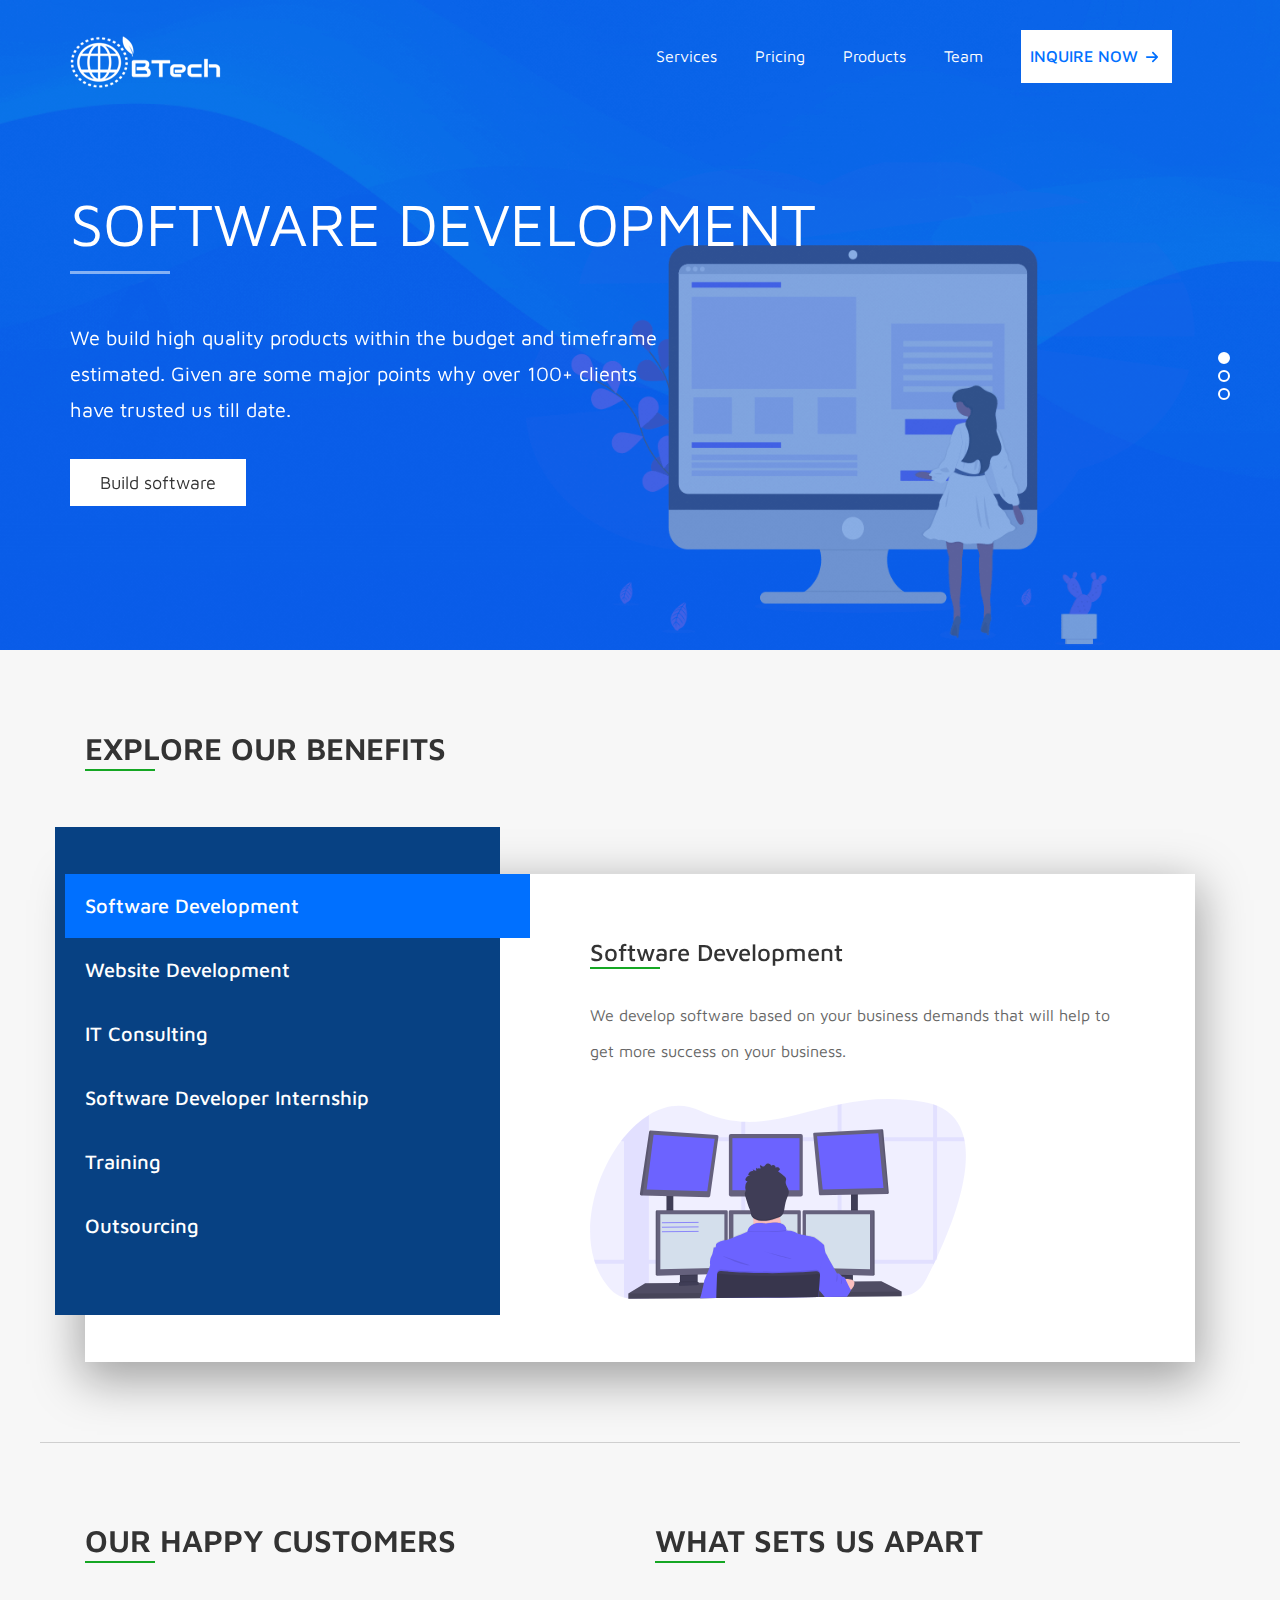
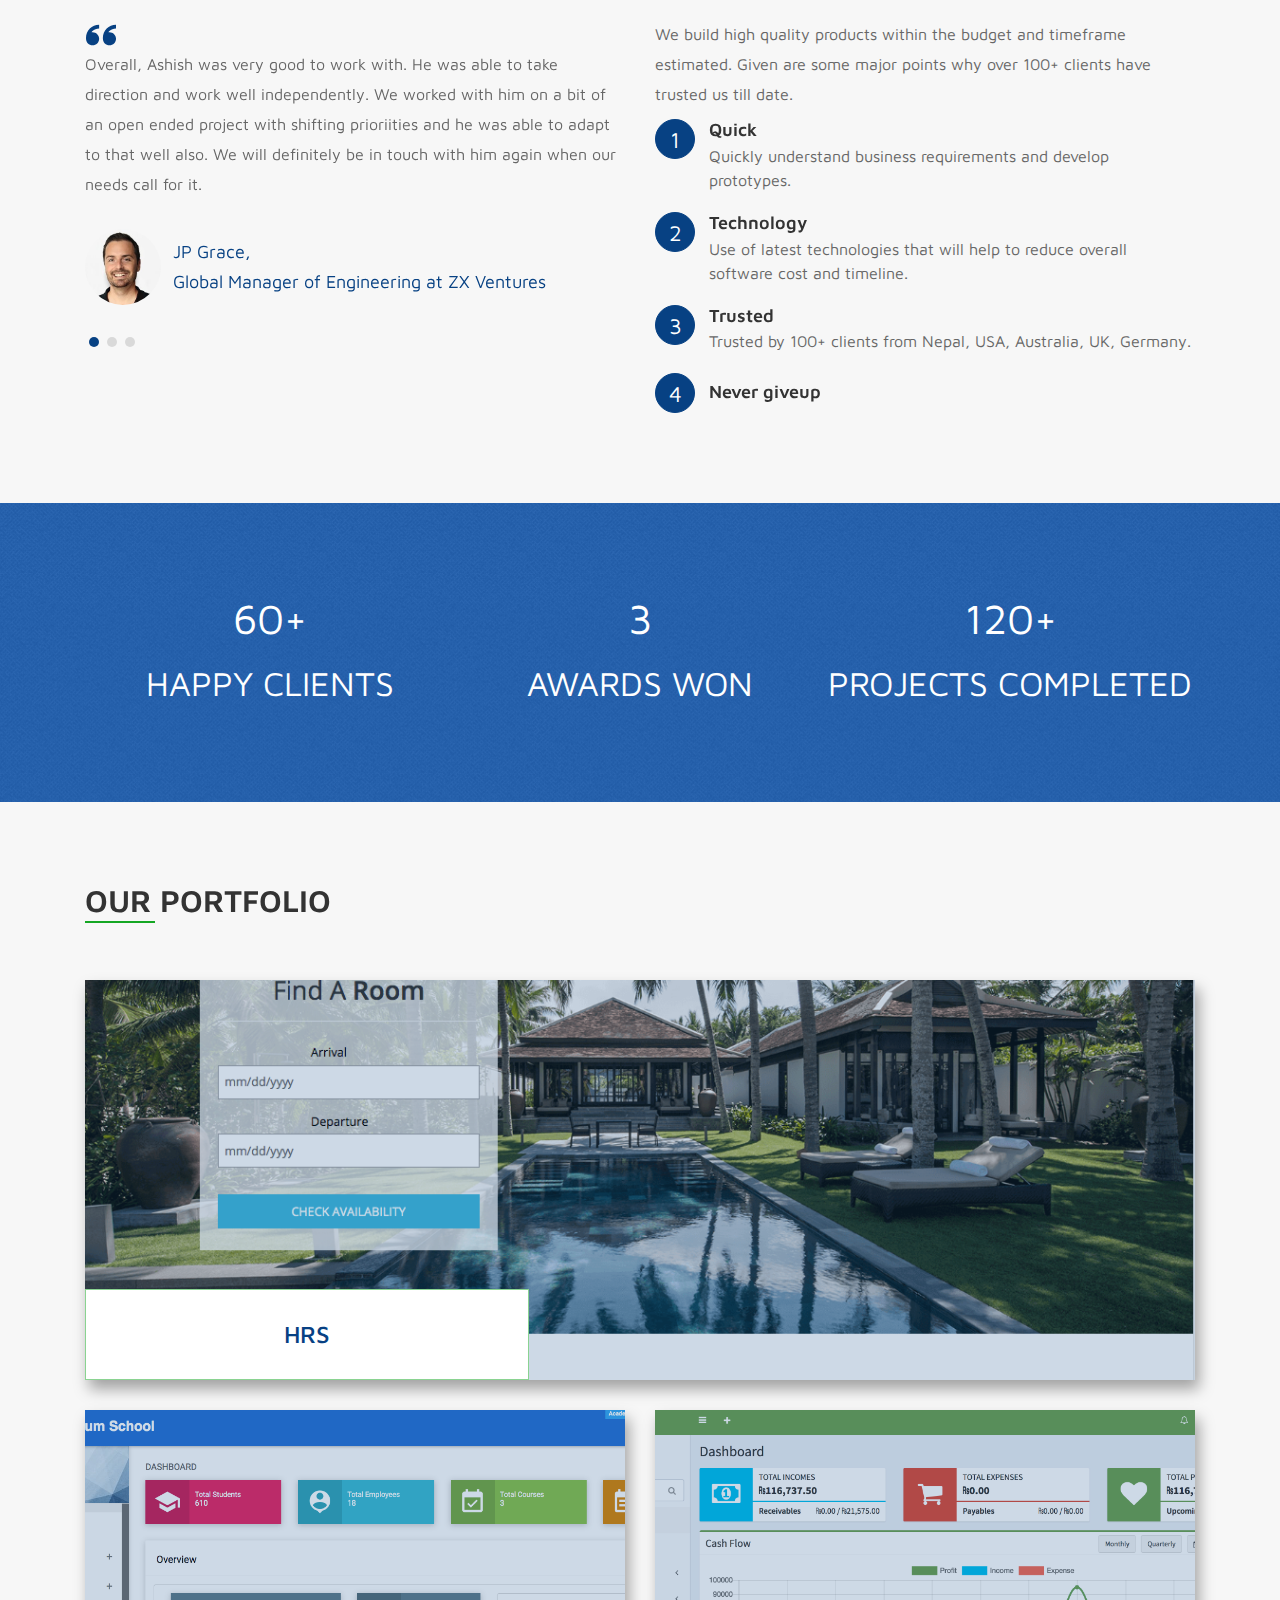
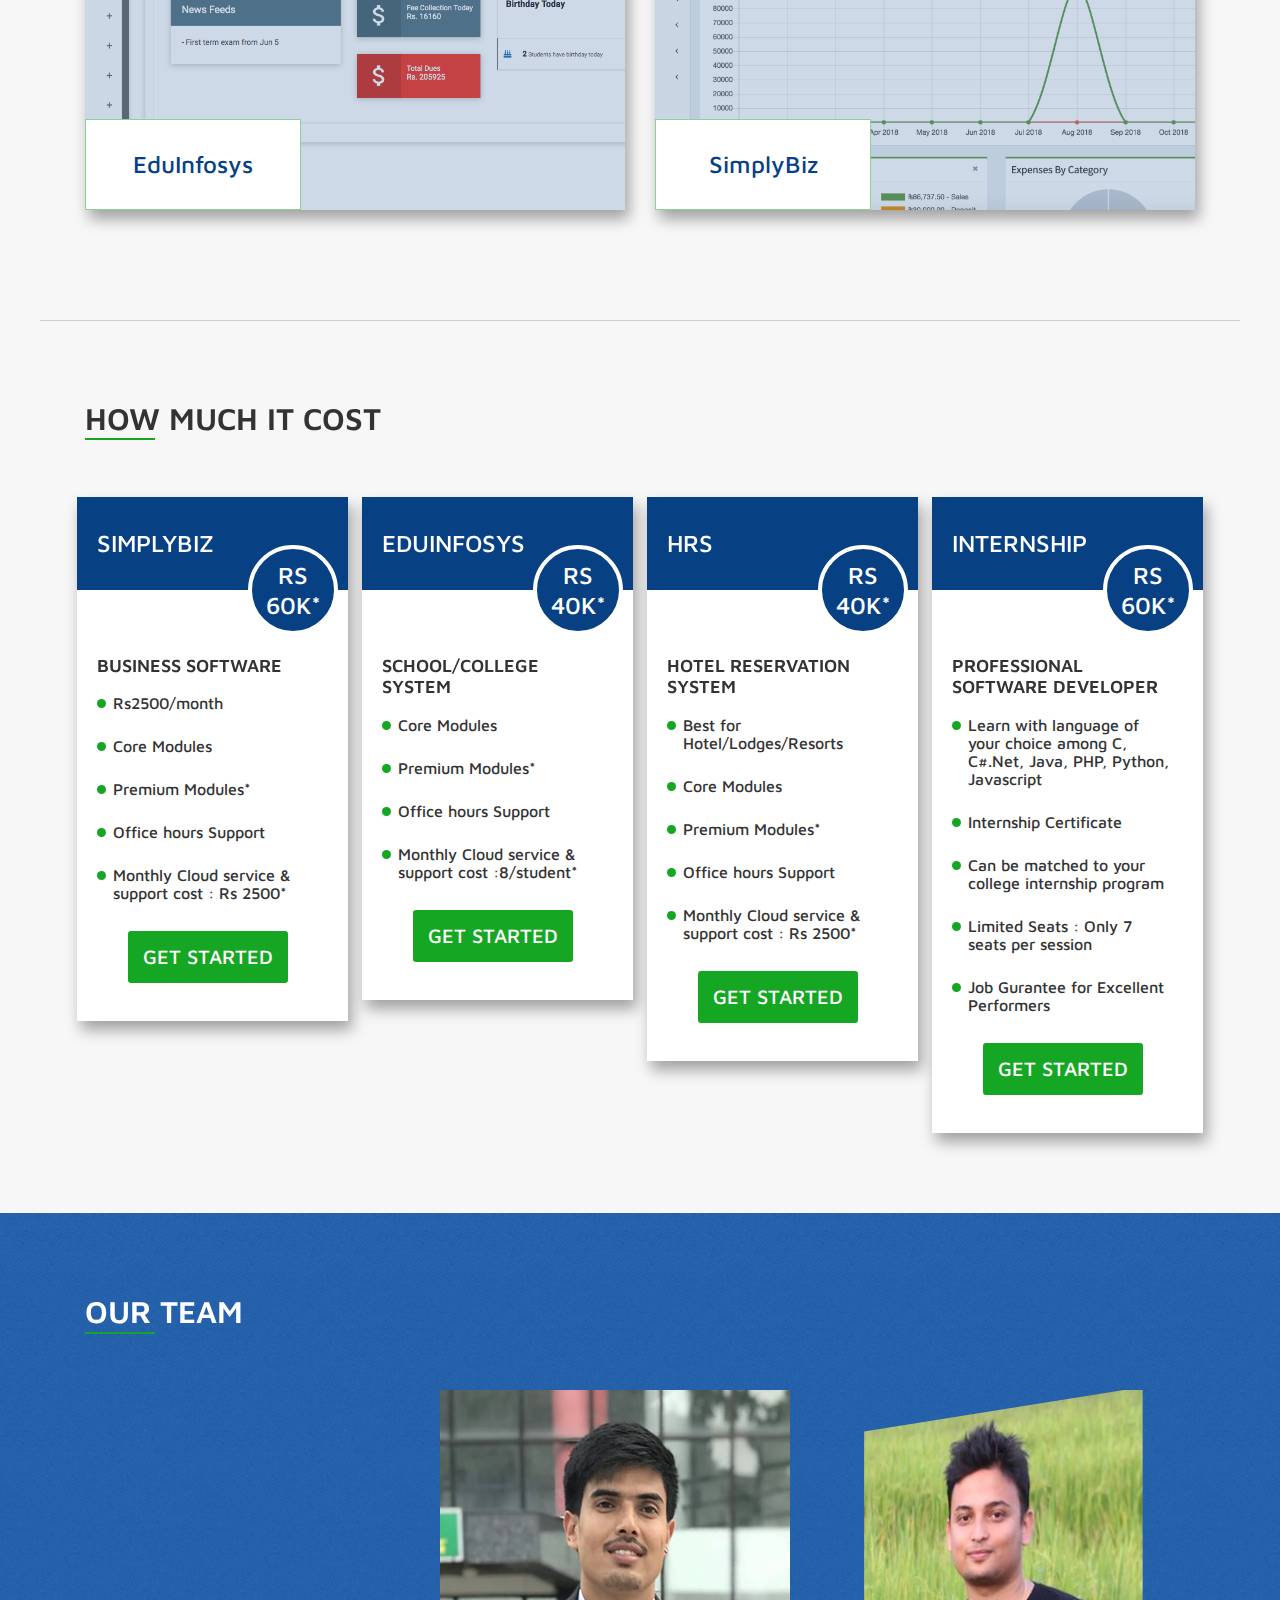
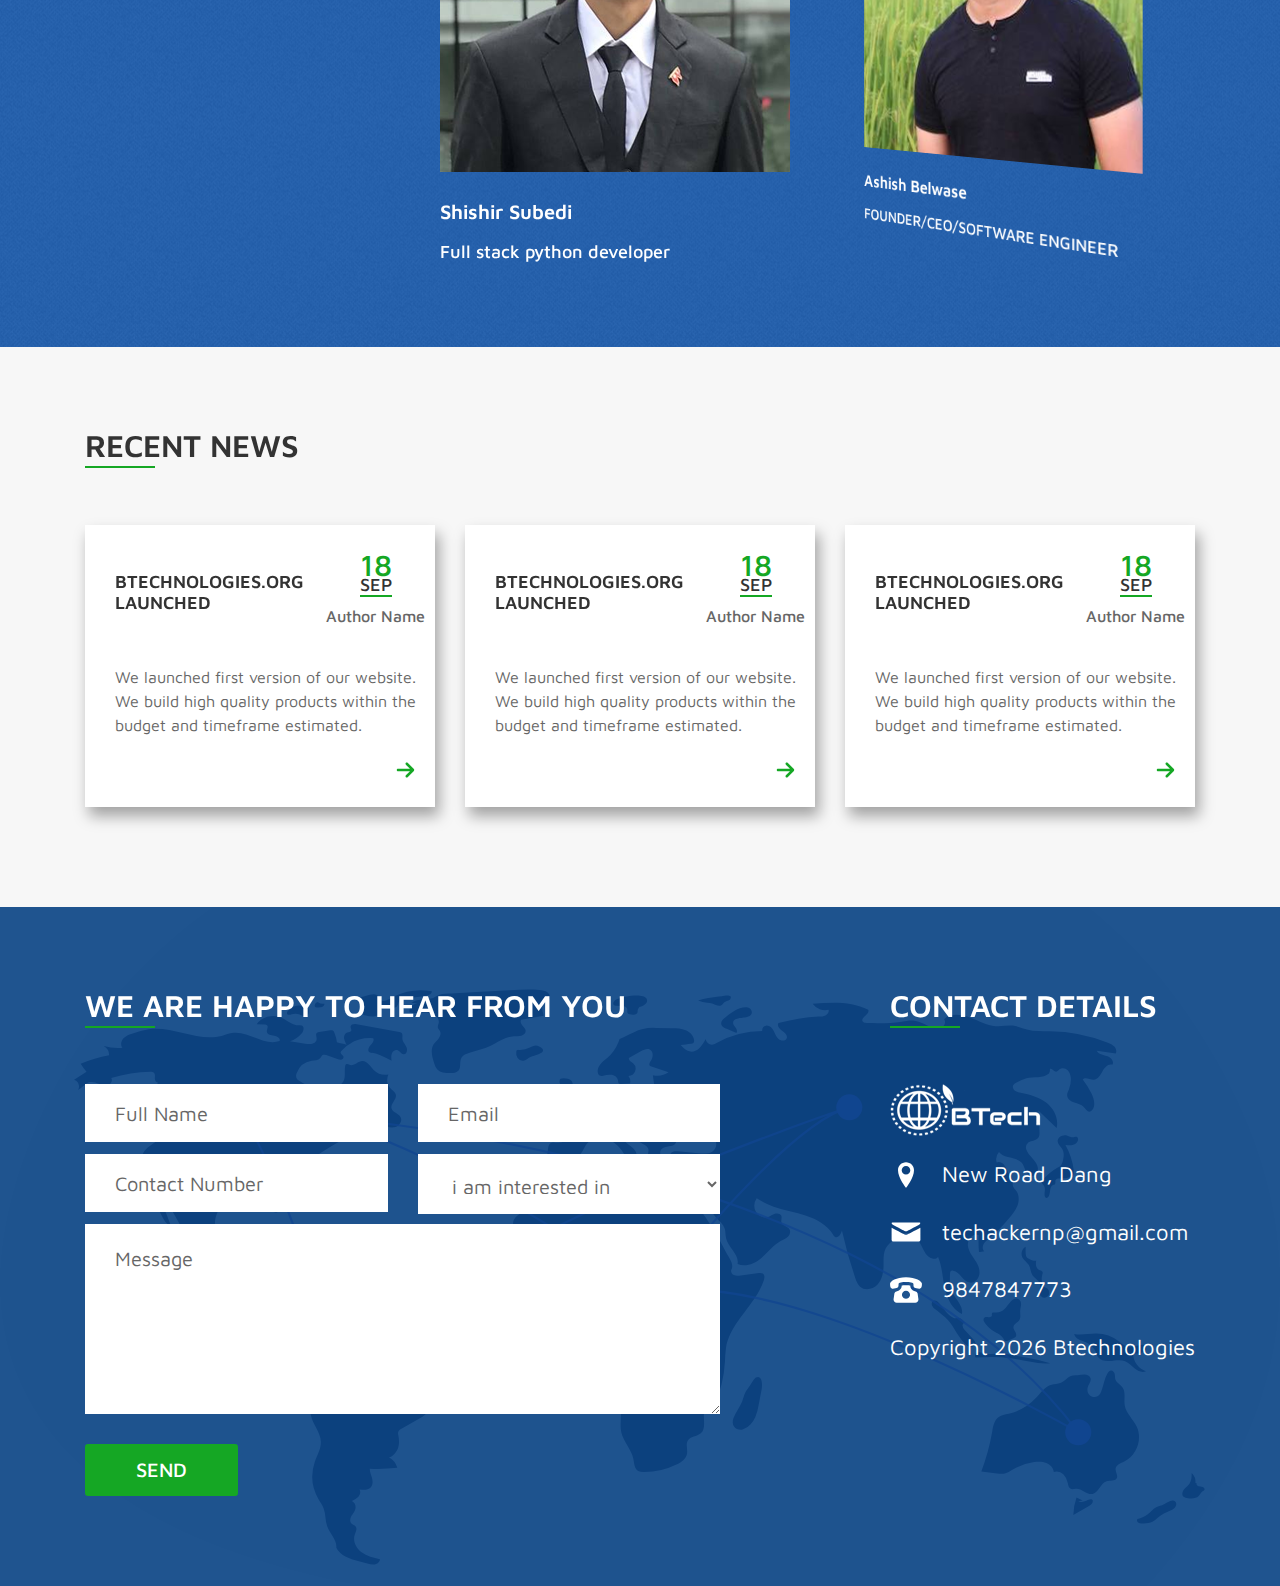
==== index.html @ f9cafd1f "deploy" ====
<!DOCTYPE html>
<html lang="en">

<head>
    <meta charset="UTF-8">
    <meta name="viewport" content="width=device-width, initial-scale=1.0">
    <meta name="description"
        content="Belwase Technologies, where we provide excellent software development and consulting service around the globe." />

    <title>Btechnologies</title>

    <link rel="apple-touch-icon" sizes="180x180" href="./img/favicon/apple-touch-icon.png">
    <link rel="icon" type="image/png" sizes="32x32" href="./img/favicon/favicon-32x32.png">
    <link rel="icon" type="image/png" sizes="16x16" href="./img/favicon/favicon-16x16.png">
    <link rel="manifest" href="./img/favicon/site.webmanifest">

    <link rel="stylesheet" href="css/lib/baguetteBox.min.css">
    <link rel="stylesheet" href="css/lib/swiper.min.css">
    <link rel="stylesheet" href="css/lib/bootstrap.min.css">
    <link rel="stylesheet" href="css/style.css">

</head>

<body>

    <header class="header">
        <nav class="container navigation">
            <img src="./img/logo.png" alt="Btechnologies Logo" class="navigation__logo">
            <ul class="">
                <li class="navigation__item">
                    <a href="#services__section" class="navigation__link">Services</a>
                </li>
                <li class="navigation__item">
                    <a href="#pricing__section" class="navigation__link">Pricing</a>
                </li>
                <li class="navigation__item">
                    <a href="#products__section" class="navigation__link">Products</a>
                </li>
                <li class="navigation__item">
                    <a href="#team__section" class="navigation__link">Team</a>
                </li>
                <li class="navigation__item">
                    <a href="#contact__section" class="btn__main">INQUIRE NOW
                        <span>
                            <svg class="btn__main--arrow">
                                <use xlink:href="img/sprite.svg#icon-arrow-right2"></use>
                            </svg>
                        </span>
                    </a>
                </li>
                <li class="show-on-mobile navigation__item" id="menu__trigger">
                    <a href="">
                        <svg>
                            <use xlink:href="img/sprite.svg#icon-grid"></use>
                        </svg>
                    </a>
                </li>
            </ul>
        </nav>
        <nav class="show-on-mobile" id="mobile__menu">
            <span id="mobile__menu--close">
                <svg>
                    <use xlink:href="img/sprite.svg#icon-cross"></use>
                </svg>
            </span>
            <ul class="">

                <li class="mobile__navigation__item">
                    <a href="#services__section" class="mobile__navigation__link">Services</a>
                </li>
                <li class="mobile__navigation__item">
                    <a href="#pricing__section" class="mobile__navigation__link">Pricing</a>
                </li>
                <li class="mobile__navigation__item">
                    <a href="#products__section" class="mobile__navigation__link">Products</a>
                </li>
                <li class="mobile__navigation__item">
                    <a href="#team__section" class="mobile__navigation__link">Team</a>
                </li>
                <li class="mobile__navigation__item">
                    <a href="#contact__section" class="btn__main btn__main-mobile">INQUIRE NOW
                        <span>
                            <svg class="btn__main--arrow">
                                <use xlink:href="img/sprite.svg#icon-arrow-right2"></use>
                            </svg>
                        </span>
                    </a>
                </li>
            </ul>
        </nav>

        <div class="swiper-container">
            <div class="swiper-wrapper container">
                <div class="swiper-slide">
                    <div class="slider-content">
                        <h1 class="heading heading__main">SOFTWARE DEVELOPMENT</h1>
                        <p class="paragraph-main text-white">
                            We build high quality products within the budget and timeframe estimated. Given are
                            some
                            major
                            points why over 100+ clients have trusted us till date.
                        </p>
                        <div>
                            <a href="" class="btn__primary">Build software</a>
                        </div>
                    </div>
                </div>
                <div class="swiper-slide">
                    <div class="slider-content">
                        <h1 class="heading heading__main">Website Development</h1>
                        <p class="paragraph-main text-white">
                            We design & develop website either for yourself or organizations or promoting any business
                            brands.
                        </p>
                        <div>
                            <a href="" class="btn__primary">Build website</a>
                        </div>
                    </div>
                </div>
                <div class="swiper-slide">
                    <div class="slider-content">
                        <h1 class="heading heading__main">Training</h1>
                        <p class="paragraph-main text-white">
                            We provide package based training program on different domains like game development,
                            website development, software development.
                        </p>
                        <div>
                            <a href="" class="btn__primary">Learn more</a>
                        </div>
                    </div>
                </div>
            </div>
            <div class="swiper-pagination"></div>
        </div>
    </header>

    <section class="benefits benefits__section gutterY gutterY__bottom" id="services__section">
        <div class="container">
            <h2 class="heading benefits__heading heading__title line-after relative">Explore our benefits</h2>
            <div class="benefits__box">
                <div class="benefits__link">
                    <ul class="">
                        <li>
                            <a href="" class="active" data-show="software-development"> <span> Software Development
                                </span> </a>
                        </li>
                        <li>
                            <a href="" data-show="website-development"> <span> Website Development </span> </a>
                        </li>
                        <li>
                            <a href="" data-show="it-consulting"> <span> IT Consulting </span> </a>
                        </li>
                        <li>
                            <a href="" data-show="software-developer-internship"> <span> Software Developer Internship
                                </span> </a>
                        </li>
                        <li>
                            <a href="" data-show="training"> <span> Training </span> </a>
                        </li>
                        <li>
                            <a href="" data-show="outsourcing"> <span> Outsourcing </span> </a>
                        </li>
                    </ul>
                </div>
                <div class="benefits__content">
                    <div id="software-development" class="active benefits__content-box">
                        <h2 class="heading heading__medium line-after relative">Software Development</h2>
                        <p class="paragraph">
                            We develop software based on your business demands that will help to get more success on
                            your business.
                        </p>
                        <div class="benefits__content-image" style="background-image: url('./img/1.svg');"></div>
                    </div>
                    <div id="website-development" class="benefits__content-box">
                        <h2 class="heading heading__medium line-after relative">Website Development</h2>
                        <p class="paragraph">
                            We design & develop website either for yourself or organizations or promoting any business
                            brands.
                        </p>
                        <div class="benefits__content-image" style="background-image: url('./img/2.svg');"></div>
                    </div>
                    <div id="it-consulting" class="benefits__content-box">
                        <h2 class="heading heading__medium line-after relative">IT Consulting</h2>
                        <p class="paragraph">
                            We offer consulting on wide range of IT fields including cyber security, smart city,
                            networking, programming etc.
                        </p>
                        <div class="benefits__content-image" style="background-image: url('./img/3.svg');"></div>
                    </div>
                    <div id="software-developer-internship" class="benefits__content-box">
                        <h2 class="heading heading__medium line-after relative">Software Developer Internship</h2>
                        <p class="paragraph">
                            We provide professional software developer internship program to IT students making them
                            ready for IT jobs..
                        </p>
                        <div class="benefits__content-image" style="background-image: url('./img/4.svg');"></div>
                    </div>
                    <div id="training" class="benefits__content-box">
                        <h2 class="heading heading__medium line-after relative">Training</h2>
                        <p class="paragraph">
                            We provide package based training program on different domains like game development,
                            website development, software development.
                        </p>
                        <div class="benefits__content-image" style="background-image: url('./img/5.svg');"></div>
                    </div>
                    <div id="outsourcing" class="benefits__content-box">
                        <h2 class="heading heading__medium line-after relative">Outsourcing</h2>
                        <p class="paragraph">
                            We can outsource your next IT based projects..
                        </p>
                        <div class="benefits__content-image" style="background-image: url('./img/6.svg');"></div>
                    </div>
                </div>
            </div>

            <div class="benefits__slider-container">
                <div class="swiper-wrapper">
                    <div class="swiper-slide">
                        <div class="slider-content">
                            <h2 class="heading heading__medium line-after relative">Software Development</h2>
                            <p class="paragraph">
                                We develop software based on your business demands that will help to get more
                                success on
                                your business.
                            </p>
                            <div class="benefits__content-image" style="background-image: url('./img/1.svg');">
                            </div>
                        </div>
                    </div>
                    <div class="swiper-slide">
                        <div class="slider-content">
                            <h2 class="heading heading__medium line-after relative">Website Development</h2>
                            <p class="paragraph">
                                We design & develop website either for yourself or organizations or promoting any
                                business
                                brands.
                            </p>
                            <div class="benefits__content-image" style="background-image: url('./img/2.svg');">
                            </div>
                        </div>
                    </div>
                    <div class="swiper-slide">
                        <div class="slider-content">
                            <h2 class="heading heading__medium line-after relative">IT Consulting</h2>
                            <p class="paragraph">
                                We offer consulting on wide range of IT fields including cyber security, smart city,
                                networking, programming etc.
                            </p>
                            <div class="benefits__content-image" style="background-image: url('./img/3.svg');">
                            </div>
                        </div>
                    </div>
                    <div class="swiper-slide">
                        <div class="slider-content">
                            <h2 class="heading heading__medium line-after relative">Software Developer Internship
                            </h2>
                            <p class="paragraph">
                                We provide professional software developer internship program to IT students making
                                them
                                ready for IT jobs..
                            </p>
                            <div class="benefits__content-image" style="background-image: url('./img/4.svg');">
                            </div>
                        </div>
                    </div>
                    <div class="swiper-slide">
                        <div class="slider-content">
                            <h2 class="heading heading__medium line-after relative">Training</h2>
                            <p class="paragraph">
                                We provide package based training program on different domains like game
                                development,
                                website development, software development.
                            </p>
                            <div class="benefits__content-image" style="background-image: url('./img/5.svg');">
                            </div>
                        </div>
                    </div>
                    <div class="swiper-slide">
                        <div class="slider-content">
                            <h2 class="heading heading__medium line-after relative">Outsourcing</h2>
                            <p class="paragraph">
                                We can outsource your next IT based projects..
                            </p>
                            <div class="benefits__content-image" style="background-image: url('./img/6.svg');">
                            </div>
                        </div>
                    </div>


                </div>
                <div class="benefits-pagination"></div>
            </div>
        </div>
    </section>

    <div class="divider__line"></div>

    <section class="gutterY gutterY__bottom testimonial__why-us">
        <div class="container">
            <div class="row">
                <div class="col-md-6 testimonial testimonial__section">
                    <h2 class="heading heading__title line-after relative">Our happy customers</h2>
                    <div class="testimonial__container">
                        <div class="swiper-wrapper">
                            <div class="swiper-slide">
                                <div class="slider-content">
                                    <span class="quotation">
                                        <svg>
                                            <use xlink:href="img/sprite.svg#icon-quotes-left"></use>
                                        </svg>
                                    </span>
                                    <p class="paragraph">
                                        Overall, Ashish was very good to work with. He was able to take direction and
                                        work well independently. We worked with him on a bit of an open ended project
                                        with shifting prioriities and he was able to adapt to that well also. We will
                                        definitely be in touch with him again when our needs call for it.
                                    </p>
                                    <div class="author__details">
                                        <figure>
                                            <img src="./img/perso1.jpg" alt="">
                                            <figcaption> <span>JP Grace,</span>
                                                Global Manager of Engineering at ZX Ventures</figcaption>
                                        </figure>
                                    </div>
                                </div>
                            </div>
                            <div class="swiper-slide">
                                <div class="slider-content">
                                    <span class="quotation">
                                        <svg>
                                            <use xlink:href="img/sprite.svg#icon-quotes-left"></use>
                                        </svg>
                                    </span>
                                    <p class="paragraph">
                                        Ashish is very knowledgeable, reliable, and a joy to work with. I have hired
                                        over 50 freelancers in the last 10 years and Ashish is one of the best I have
                                        worked with. Highly recommend.
                                    </p>
                                    <div class="author__details">
                                        <figure>
                                            <img src="./img/perso3.jpg" alt="">
                                            <figcaption> <span>Farzad Mobin</span>
                                                Owner and Principal at Renaissance Arts Collective</figcaption>
                                        </figure>
                                    </div>
                                </div>
                            </div>
                            <div class="swiper-slide">
                                <div class="slider-content">
                                    <span class="quotation">
                                        <svg>
                                            <use xlink:href="img/sprite.svg#icon-quotes-left"></use>
                                        </svg>
                                    </span>
                                    <p class="paragraph">
                                        Overall, Ashish was very good to work with. He was able to take direction and
                                        work well independently. We worked with him on a bit of an open ended project
                                        with shifting prioriities and he was able to adapt to that well also. We will
                                        definitely be in touch with him again when our needs call for it.
                                    </p>
                                    <div class="author__details">
                                        <figure>
                                            <img src="./img/perso1.jpg" alt="">
                                            <figcaption> <span>JP Grace,</span>
                                                Global Manager of Engineering at ZX Ventures</figcaption>
                                        </figure>
                                    </div>
                                </div>
                            </div>

                        </div>
                        <div class="testimonial__pagination"></div>
                    </div>
                </div>

                <div class="col-md-6 choose choose__section">
                    <h2 class="heading heading__title line-after relative">What sets us apart</h2>
                    <div class="choose__wrapper">
                        <p class="paragraph">
                            We build high quality products within the budget and timeframe estimated.
                            Given are some major points why over 100+ clients have trusted us till date.
                        </p>
                        <ul>
                            <li>
                                <span class="numbering">1</span>
                                <div class="content__box">
                                    <h4 class="heading heading__small">Quick</h4>
                                    <p class="paragraph">
                                        Quickly understand business requirements and develop prototypes.
                                    </p>
                                </div>
                            </li>
                            <li>
                                <span class="numbering">2</span>
                                <div class="content__box">
                                    <h4 class="heading heading__small">Technology</h4>
                                    <p class="paragraph">
                                        Use of latest technologies that will help to reduce overall software cost and
                                        timeline.
                                    </p>
                                </div>
                            </li>
                            <li>
                                <span class="numbering">3</span>
                                <div class="content__box">
                                    <h4 class="heading heading__small">Trusted</h4>
                                    <p class="paragraph">
                                        Trusted by 100+ clients from Nepal, USA, Australia, UK, Germany.
                                    </p>
                                </div>
                            </li>
                            <li>
                                <span class="numbering">4</span>
                                <div class="content__box center__self">
                                    <h4 class="heading heading__small">Never giveup</h4>
                                </div>
                            </li>
                        </ul>
                    </div>
                </div>
            </div>
        </div>
    </section>

    <div class="gutterY gutterY__bottom stats stats__section">
        <div class="container">
            <div class="stats__wrapper">
                <div>
                    <span class="stats__number">60+</span>
                    <p class="stats__title">Happy Clients</p>
                </div>
                <div>
                    <span class="stats__number">3</span>
                    <p class="stats__title">Awards won</p>
                </div>
                <div>
                    <span class="stats__number">120+</span>
                    <p class="stats__title">Projects completed</p>
                </div>
            </div>
        </div>
    </div>

    <section class="portfolio portfolio__section gutterY gutterY__bottom" id="products__section">
        <div class="container">
            <h2 class="heading heading__title line-after relative">Our Portfolio</h2>
            <div class="row portfolio__gallery">
                <div class="col-md-12 portfolio__container portfolio__container-3 ">
                    <div class="portfolio__item portfolio__item-3 relative">
                        <a href="./img/hotel.png">
                            <h4 class="heading heading__medium absolute sub__title">
                                HOTEL RESERVATION SYSTEM</h4>
                            <h3 class="heading heading__medium absolute main__title">HRS</h3>
                        </a>
                    </div>
                </div>
                <div class="col-md-6 portfolio__container">
                    <div class="portfolio__item portfolio__item-1 relative">
                        <a href="./img/eduinfosys.png">
                            <h4 class="heading heading__medium absolute sub__title">SCHOOL MANAGEMENT SYSTEM</h4>
                            <h3 class="heading heading__medium absolute main__title">EduInfosys</h3>
                        </a>
                    </div>
                </div>
                <div class="col-md-6 portfolio__container">
                    <div class="portfolio__item portfolio__item-2 relative">
                        <a href="./img/simplybiz.png">
                            <h4 class="heading heading__medium absolute sub__title">
                                BUSINESS MANAGEMENT SYSTEM</h4>
                            <h3 class="heading heading__medium absolute main__title">SimplyBiz</h3>
                        </a>
                    </div>
                </div>

            </div>
        </div>
    </section>

    <div class="divider__line"></div>

    <section class="gutterY gutterY__bottom pricing pricing__section" id="pricing__section">
        <div class="container">
            <h2 class="heading heading__title line-after relative">How much it cost</h2>
            <div class="row">
                <div class="col-lg-3 col-md-6 pricing__item-wrapper">
                    <div class="pricing__item">
                        <div class="pricing__title-box">
                            <h3 class="heading heading__medium">Simplybiz</h3>
                            <div class="price__circle">
                                <span>
                                    RS
                                </span>
                                <span>
                                    60K*
                                </span>
                            </div>
                        </div>
                        <div class="pricing__content-box">
                            <h4 class="heading heading__small">BUSINESS SOFTWARE</h4>
                            <ul>
                                <li>
                                    Rs2500/month
                                </li>
                                <li>
                                    Core Modules
                                </li>
                                <li>
                                    Premium Modules*
                                </li>
                                <li>
                                    Office hours Support
                                </li>
                                <li>
                                    Monthly Cloud service &
                                    support cost : Rs 2500*
                                </li>
                            </ul>
                            <div class="btn__wrapper">
                                <a href="" class="btn btn__secondary">Get Started</a>
                            </div>
                        </div>
                    </div>
                </div>
                <div class="col-lg-3 col-md-6 pricing__item-wrapper">
                    <div class="pricing__item">
                        <div class="pricing__title-box">
                            <h3 class="heading heading__medium">EDUINFOSYS</h3>
                            <div class="price__circle">
                                <span>
                                    RS
                                </span>
                                <span>
                                    40K*
                                </span>
                            </div>
                        </div>
                        <div class="pricing__content-box">
                            <h4 class="heading heading__small">SCHOOL/COLLEGE SYSTEM</h4>
                            <ul>

                                <li>
                                    Core Modules
                                </li>
                                <li>
                                    Premium Modules*
                                </li>
                                <li>
                                    Office hours Support
                                </li>
                                <li>
                                    Monthly Cloud service &
                                    support cost :8/student*
                                </li>
                            </ul>
                            <div class="btn__wrapper">
                                <a href="" class="btn btn__secondary">Get Started</a>
                            </div>
                        </div>
                    </div>
                </div>
                <div class="col-lg-3 col-md-6 pricing__item-wrapper">
                    <div class="pricing__item">
                        <div class="pricing__title-box">
                            <h3 class="heading heading__medium">HRS</h3>
                            <div class="price__circle">
                                <span>
                                    RS
                                </span>
                                <span>
                                    40K*
                                </span>
                            </div>
                        </div>
                        <div class="pricing__content-box">
                            <h4 class="heading heading__small">HOTEL RESERVATION SYSTEM</h4>
                            <ul>
                                <li>
                                    Best for Hotel/Lodges/Resorts
                                </li>
                                <li>
                                    Core Modules
                                </li>
                                <li>
                                    Premium Modules*
                                </li>
                                <li>
                                    Office hours Support
                                </li>
                                <li>
                                    Monthly Cloud service &
                                    support cost : Rs 2500*
                                </li>
                            </ul>
                            <div class="btn__wrapper">
                                <a href="" class="btn btn__secondary">Get Started</a>
                            </div>
                        </div>
                    </div>
                </div>
                <div class="col-lg-3 col-md-6 pricing__item-wrapper">
                    <div class="pricing__item">
                        <div class="pricing__title-box">
                            <h3 class="heading heading__medium">INTERNSHIP</h3>
                            <div class="price__circle hover__content">
                                <span>
                                    RS
                                </span>
                                <span>
                                    60K*
                                </span>
                                <span class="on__hover">
                                    per 3 Month
                                </span>
                            </div>
                        </div>
                        <div class="pricing__content-box">
                            <h4 class="heading heading__small">PROFESSIONAL SOFTWARE DEVELOPER</h4>
                            <ul>
                                <li>
                                    Learn with language of your choice among C, C#.Net, Java, PHP, Python, Javascript
                                </li>
                                <li>
                                    Internship Certificate
                                </li>
                                <li>
                                    Can be matched to your college internship program
                                </li>
                                <li>
                                    Limited Seats : Only 7 seats per session
                                </li>
                                <li>
                                    Job Gurantee for Excellent Performers
                                </li>
                            </ul>
                            <div class="btn__wrapper">
                                <a href="" class="btn btn__secondary">Get Started</a>
                            </div>
                        </div>
                    </div>
                </div>
            </div>
        </div>
    </section>

    <section class="gutterY gutterY__bottom team team__section" id="team__section">
        <div class="container">
            <h2 class="heading heading__title line-after relative text-white">Our Team</h2>
            <div class="team__container">
                <div class="swiper-wrapper">
                    <div class="swiper-slide">
                        <div class="slider__content">
                            <img src="./img/team-1.png" alt="Btechnology Team 1" class="team__image">
                            <h3 class="team__name">Shishir Subedi</h3>
                            <h4 class="team__post">Full stack python developer</h4>
                        </div>
                    </div>
                    <div class="swiper-slide">
                        <div class="slider__content">
                            <img src="./img/team-2.png" alt="Btechnology Team 2" class="team__image">
                            <h3 class="team__name">Ashish Belwase</h3>
                            <h4 class="team__post">FOUNDER/CEO/SOFTWARE ENGINEER</h4>
                        </div>
                    </div>
                    <div class="swiper-slide">
                        <div class="slider__content">
                            <img src="./img/team-3.png" alt="Btechnology Team 3" class="team__image">
                            <h3 class="team__name">Dinesh KC</h3>
                            <h4 class="team__post">LEAD FULL STACK DEVELOPER</h4>
                        </div>
                    </div>
                </div>
                <!-- Add Pagination -->
                <!-- <div class="team__pagination"></div> -->
            </div>
        </div>
    </section>

    <section class="news news__section gutterY gutterY__bottom">
        <div class="container">
            <h2 class="heading heading__title line-after relative">Recent News</h2>
            <div class="row">
                <div class="col-md-6 col-lg-4">
                    <div class="news__item">
                        <div class="news__item-upper">
                            <h3 class="news__title heading heading__small">BTechnologies.org Launched</h3>
                            <div class="news__right-box">
                                <p>
                                    <span class="news__day">18</span>
                                    <span class="news__month ">SEP</span>
                                </p>
                                <p class="author__name">Author Name</p>
                            </div>
                        </div>
                        <div class="news__item-lower">
                            <p class="paragraph">
                                We launched first version of our website.
                                We build high quality products within the budget and timeframe estimated.
                            </p>
                            <div class="btn__wrapper">
                                <a href="" class="btn btn__link">
                                    <span class="learn__more">
                                        Learn More
                                    </span>
                                    <span class="icon">
                                        <svg>
                                            <use xlink:href="img/sprite.svg#icon-arrow-right2"></use>
                                        </svg>
                                    </span>
                                </a>
                            </div>
                        </div>
                    </div>
                </div>
                <div class="col-md-6 col-lg-4">
                    <div class="news__item">
                        <div class="news__item-upper">
                            <h3 class="news__title heading heading__small">BTechnologies.org Launched</h3>
                            <div class="news__right-box">
                                <p>
                                    <span class="news__day">18</span>
                                    <span class="news__month ">SEP</span>
                                </p>
                                <p class="author__name">Author Name</p>
                            </div>
                        </div>
                        <div class="news__item-lower">
                            <p class="paragraph">
                                We launched first version of our website.
                                We build high quality products within the budget and timeframe estimated.
                            </p>
                            <div class="btn__wrapper">
                                <a href="" class="btn btn__link">
                                    <span class="learn__more">
                                        Learn More
                                    </span>
                                    <span class="icon">
                                        <svg>
                                            <use xlink:href="img/sprite.svg#icon-arrow-right2"></use>
                                        </svg>
                                    </span>
                                </a>
                            </div>
                        </div>
                    </div>
                </div>
                <div class="col-md-6 col-lg-4">
                    <div class="news__item">
                        <div class="news__item-upper">
                            <h3 class="news__title heading heading__small">BTechnologies.org Launched</h3>
                            <div class="news__right-box">
                                <p>
                                    <span class="news__day">18</span>
                                    <span class="news__month ">SEP</span>
                                </p>
                                <p class="author__name">Author Name</p>
                            </div>
                        </div>
                        <div class="news__item-lower">
                            <p class="paragraph">
                                We launched first version of our website.
                                We build high quality products within the budget and timeframe estimated.
                            </p>
                            <div class="btn__wrapper">
                                <a href="" class="btn btn__link">
                                    <span class="learn__more">
                                        Learn More
                                    </span>
                                    <span class="icon">
                                        <svg>
                                            <use xlink:href="img/sprite.svg#icon-arrow-right2"></use>
                                        </svg>
                                    </span>
                                </a>
                            </div>
                        </div>
                    </div>
                </div>


            </div>
        </div>
    </section>

    <footer class="footer gutterY gutterY__bottom" id="contact__section">
        <div class="container">
            <!-- <h2 class="heading heading__title line-after relative text-white">We are happy to hear from you</h2> -->
            <div class="row">
                <div class="col-lg-7">
                    <h2 class="heading heading__title line-after relative text-white">We are happy to hear from you</h2>
                    <form class="contact__form" id="contact__form">
                        <div class="row">
                            <div class="form-group col-md-6">
                                <input type="text" id="full__name" name="full__name" placeholder="Full Name"
                                    class="form-control">
                            </div>
                            <div class="form-group col-md-6">
                                <input type="email" id="email" name="email" placeholder="Email" class="form-control">
                            </div>
                            <div class="form-group col-md-6">
                                <input type="text" id="contact__no" name="contact__no" placeholder="Contact Number"
                                    class="form-control">
                            </div>
                            <div class="form-group col-md-6">
                                <select id="interested_in" class="form-control" name="interested__in">
                                    <option value="0">i am interested in</option>
                                    <option value="1">software development</option>
                                    <option value="2">website development</option>
                                    <option value="3">training</option>
                                </select>
                            </div>
                            <div class="form-group col-sm-12">
                                <textarea name="message" id="message" cols="30" rows="5" placeholder="Message"
                                    class="form-control"></textarea>
                            </div>
                            <div class="form-group col-sm-12 button__wrapper">
                                <button type="submit" class="btn btn__secondary">SEND</button>
                            </div>
                        </div>
                    </form>
                </div>
                <div class="col-lg-5">
                    <div class="contact__details">
                        <h2 class="heading heading__title line-after relative text-white">Contact Details</h2>
                        <ul>
                            <li>
                                <img src="./img/logo.png" alt="Btechnology Logo">
                            </li>
                            <li>
                                <span class="icon">
                                    <svg>
                                        <use xlink:href="img/sprite.svg#icon-location-pin"></use>
                                    </svg>
                                </span>
                                <a href="">New Road, Dang</a>
                            </li>
                            <li>
                                <span class="icon">
                                    <svg>
                                        <use xlink:href="img/sprite.svg#icon-mail"></use>
                                    </svg>
                                </span>
                                <a href="mailto:techackernp@gmail.com">techackernp@gmail.com</a>
                            </li>
                            <li>
                                <span class="icon">
                                    <svg>
                                        <use xlink:href="img/sprite.svg#icon-old-phone"></use>
                                    </svg>
                                </span>
                                <a href="tel:9847847773">9847847773</a>
                            </li>
                            <li class="copyright">
                                <p>
                                    Copyright <span id="current__year">2020</span> Btechnologies
                                </p>
                            </li>

                        </ul>
                    </div>
                </div>
            </div>
        </div>
    </footer>

    <script src="./js/lib/jquery.min.js"></script>
    <script src="./js/lib/baguetteBox.min.js"></script>
    <script src="./js/lib/swiper.min.js"></script>
    <script src="./js/lib/bootstrap.min.js"></script>
    <script src="./js/main.js"></script>
</body>

</html>
---- css/lib/baguetteBox.min.css ----
/*!
 * baguetteBox.js
 * @author  feimosi
 * @version 1.11.0
 * @url https://github.com/feimosi/baguetteBox.js
 */#baguetteBox-overlay{display:none;opacity:0;position:fixed;overflow:hidden;top:0;left:0;width:100%;height:100%;z-index:1000000;background-color:#222;background-color:rgba(0,0,0,.8);-webkit-transition:opacity .5s ease;transition:opacity .5s ease}#baguetteBox-overlay.visible{opacity:1}#baguetteBox-overlay .full-image{display:inline-block;position:relative;width:100%;height:100%;text-align:center}#baguetteBox-overlay .full-image figure{display:inline;margin:0;height:100%}#baguetteBox-overlay .full-image img{display:inline-block;width:auto;height:auto;max-height:100%;max-width:100%;vertical-align:middle;-webkit-box-shadow:0 0 8px rgba(0,0,0,.6);-moz-box-shadow:0 0 8px rgba(0,0,0,.6);box-shadow:0 0 8px rgba(0,0,0,.6)}#baguetteBox-overlay .full-image figcaption{display:block;position:absolute;bottom:0;width:100%;text-align:center;line-height:1.8;white-space:normal;color:#ccc;background-color:#000;background-color:rgba(0,0,0,.6);font-family:sans-serif}#baguetteBox-overlay .full-image:before{content:"";display:inline-block;height:50%;width:1px;margin-right:-1px}#baguetteBox-slider{position:absolute;left:0;top:0;height:100%;width:100%;white-space:nowrap;-webkit-transition:left .4s ease,-webkit-transform .4s ease;transition:left .4s ease,-webkit-transform .4s ease;transition:left .4s ease,transform .4s ease;transition:left .4s ease,transform .4s ease,-webkit-transform .4s ease,-moz-transform .4s ease}#baguetteBox-slider.bounce-from-right{-webkit-animation:bounceFromRight .4s ease-out;animation:bounceFromRight .4s ease-out}#baguetteBox-slider.bounce-from-left{-webkit-animation:bounceFromLeft .4s ease-out;animation:bounceFromLeft .4s ease-out}@-webkit-keyframes bounceFromRight{0%,100%{margin-left:0}50%{margin-left:-30px}}@keyframes bounceFromRight{0%,100%{margin-left:0}50%{margin-left:-30px}}@-webkit-keyframes bounceFromLeft{0%,100%{margin-left:0}50%{margin-left:30px}}@keyframes bounceFromLeft{0%,100%{margin-left:0}50%{margin-left:30px}}.baguetteBox-button#next-button,.baguetteBox-button#previous-button{top:50%;top:calc(50% - 30px);width:44px;height:60px}.baguetteBox-button{position:absolute;cursor:pointer;outline:0;padding:0;margin:0;border:0;-moz-border-radius:15%;border-radius:15%;background-color:#323232;background-color:rgba(50,50,50,.5);color:#ddd;font:1.6em sans-serif;-webkit-transition:background-color .4s ease;transition:background-color .4s ease}.baguetteBox-button:focus,.baguetteBox-button:hover{background-color:rgba(50,50,50,.9)}.baguetteBox-button#next-button{right:2%}.baguetteBox-button#previous-button{left:2%}.baguetteBox-button#close-button{top:20px;right:2%;right:calc(2% + 6px);width:30px;height:30px}.baguetteBox-button svg{position:absolute;left:0;top:0}.baguetteBox-spinner{width:40px;height:40px;display:inline-block;position:absolute;top:50%;left:50%;margin-top:-20px;margin-left:-20px}.baguetteBox-double-bounce1,.baguetteBox-double-bounce2{width:100%;height:100%;-moz-border-radius:50%;border-radius:50%;background-color:#fff;opacity:.6;position:absolute;top:0;left:0;-webkit-animation:bounce 2s infinite ease-in-out;animation:bounce 2s infinite ease-in-out}.baguetteBox-double-bounce2{-webkit-animation-delay:-1s;animation-delay:-1s}@-webkit-keyframes bounce{0%,100%{-webkit-transform:scale(0);transform:scale(0)}50%{-webkit-transform:scale(1);transform:scale(1)}}@keyframes bounce{0%,100%{-webkit-transform:scale(0);-moz-transform:scale(0);transform:scale(0)}50%{-webkit-transform:scale(1);-moz-transform:scale(1);transform:scale(1)}}
---- css/style.css ----
@font-face {
  font-family: 'MavenPro-SemiBold';
  src: url("../fonts/MavenPro-SemiBold.eot?#iefix") format("embedded-opentype"), url("../fonts/MavenPro-SemiBold.woff") format("woff"), url("../fonts/MavenPro-SemiBold.ttf") format("truetype"), url("../fonts/MavenPro-SemiBold.svg#MavenPro-SemiBold") format("svg");
  font-weight: normal;
  font-style: normal; }

@font-face {
  font-family: 'MavenPro-Regular';
  src: url("../fonts/MavenPro-Regular.eot?#iefix") format("embedded-opentype"), url("../fonts/MavenPro-Regular.woff") format("woff"), url("../fonts/MavenPro-Regular.ttf") format("truetype"), url("../fonts/MavenPro-Regular.svg#MavenPro-Regular") format("svg");
  font-weight: normal;
  font-style: normal; }

@font-face {
  font-family: 'MavenPro-Medium';
  src: url("../fonts/MavenPro-Medium.eot?#iefix") format("embedded-opentype"), url("../fonts/MavenPro-Medium.woff") format("woff"), url("../fonts/MavenPro-Medium.ttf") format("truetype"), url("../fonts/MavenPro-Medium.svg#MavenPro-Medium") format("svg");
  font-weight: normal;
  font-style: normal; }

@font-face {
  font-family: 'MavenPro-Black';
  src: url("../fonts/MavenPro-Black.eot?#iefix") format("embedded-opentype"), url("../fonts/MavenPro-Black.woff") format("woff"), url("../fonts/MavenPro-Black.ttf") format("truetype"), url("../fonts/MavenPro-Black.svg#MavenPro-Black") format("svg");
  font-weight: normal;
  font-style: normal; }

*,
*::before,
*::after {
  margin: 0;
  padding: 0;
  -webkit-box-sizing: inherit;
  box-sizing: inherit; }

html {
  font-size: 62.5%;
  scroll-behavior: smooth; }
  @media (max-width: 767px) {
    html {
      font-size: 55%; } }

body {
  -webkit-box-sizing: border-box;
  box-sizing: border-box; }

ul {
  list-style-type: none; }

a:link,
a:visited {
  text-decoration: none;
  color: #fff; }

a:hover {
  text-decoration: none; }

button:focus {
  -webkit-box-shadow: none;
  box-shadow: none; }

body {
  font-family: "MavenPro-Regular", sans-serif;
  line-height: 1.7;
  color: #666; }

.heading {
  color: #333;
  font-family: "MavenPro-SemiBold", sans-serif;
  text-transform: uppercase;
  -webkit-backface-visibility: hidden;
  backface-visibility: hidden; }
  .heading__main {
    font-size: 6rem;
    color: #fff;
    font-family: "MavenPro-Regular", sans-serif;
    position: relative;
    margin-bottom: 6rem; }
    .heading__main::before {
      content: '';
      position: absolute;
      bottom: -20%;
      left: 0;
      width: 10rem;
      height: 3px;
      background-color: rgba(255, 255, 255, 0.5); }
  .heading__title {
    font-size: 3.1rem;
    color: #333;
    margin-bottom: 6rem; }
  .heading__medium {
    font-size: 2.4rem;
    text-transform: capitalize;
    font-family: "MavenPro-Medium", sans-serif;
    margin-bottom: 3rem; }
  .heading__small {
    font-size: 1.8rem; }

.paragraph-main {
  font-size: 2rem;
  font-family: "MavenPro-Regular", sans-serif;
  line-height: 36px;
  margin-bottom: 4rem; }

.paragraph {
  font-size: 1.6rem;
  line-height: 36px; }
  .paragraph:not(:last-child) {
    margin-bottom: 3rem; }

.text-center {
  text-align: center !important; }

.text-white {
  color: #fff !important; }

.relative {
  position: relative !important; }

.absolute {
  position: absolute; }

.margin-bottom-small {
  margin-bottom: 1.5rem !important; }

.margin-bottom-medium {
  margin-bottom: 4rem !important; }

.margin-bottom-big {
  margin-bottom: 8rem !important; }

.margin-top-medium {
  margin-top: 4rem !important; }

.margin-top-big {
  margin-top: 8rem !important; }

.margin-top-huge {
  margin-top: 10rem !important; }

.gutterX {
  padding-left: 2rem;
  padding-right: 2rem; }

.gutterY {
  padding-top: 8rem; }
  .gutterY__bottom {
    padding-bottom: 8rem; }

.line-after::before {
  content: '';
  position: absolute;
  bottom: -10%;
  height: 2px;
  background-color: #15a724;
  width: 7rem; }

.divider__line {
  max-width: 1220px;
  margin: 0 auto;
  position: relative; }
  .divider__line::before {
    content: "";
    position: absolute;
    top: 0;
    left: 50%;
    -webkit-transform: translateX(-50%);
    -ms-transform: translateX(-50%);
    transform: translateX(-50%);
    width: calc(100% - 2rem);
    height: 1px;
    background-color: rgba(51, 51, 51, 0.2); }

.header {
  height: 650px;
  background-image: url("../img/hero-bg.png");
  background-repeat: no-repeat;
  background-size: cover;
  background-position: center;
  padding-left: .5rem;
  padding-right: .5rem; }
  .header .swiper-container {
    max-height: 400px;
    max-width: 1200px;
    top: 50%;
    -webkit-transform: translateY(-68%);
    -ms-transform: translateY(-68%);
    transform: translateY(-68%); }
    .header .swiper-container .slider-content {
      max-width: 780px;
      padding: 1% 2% 0 0; }
      @media (max-width: 400px) {
        .header .swiper-container .slider-content .heading__main {
          font-size: 3rem; } }
      .header .swiper-container .slider-content .paragraph-main {
        max-width: 600px; }
        @media (max-width: 400px) {
          .header .swiper-container .slider-content .paragraph-main {
            display: none; } }
    .header .swiper-container .swiper-pagination-bullet {
      width: 1.2rem;
      height: 1.2rem;
      border: 2px solid #fff;
      opacity: 1;
      background: transparent; }
      .header .swiper-container .swiper-pagination-bullet-active {
        background-color: #fff; }

.navigation {
  display: -webkit-box;
  display: -ms-flexbox;
  display: flex;
  -webkit-box-align: center;
  -ms-flex-align: center;
  align-items: center;
  -webkit-box-pack: justify;
  -ms-flex-pack: justify;
  justify-content: space-between;
  padding-left: 0;
  padding-right: 0; }
  .navigation ul {
    display: -webkit-box;
    display: -ms-flexbox;
    display: flex;
    -webkit-box-align: center;
    -ms-flex-align: center;
    align-items: center;
    padding: 1.5rem 0; }
  .navigation__item {
    margin: 1.5rem 0; }
    .navigation__item:not(:last-child) {
      padding-right: 38px; }
    @media (max-width: 991px) {
      .navigation__item {
        display: none;
        opacity: 0; } }
    .navigation__item.show-on-mobile {
      display: none;
      opacity: 0; }
      .navigation__item.show-on-mobile svg {
        fill: #fff;
        height: 4.8rem;
        width: 4.8rem; }
      @media (max-width: 991px) {
        .navigation__item.show-on-mobile {
          display: block;
          opacity: 1; } }
  .navigation__link {
    color: #fff;
    font-size: 1.6rem;
    text-transform: capitalize; }

.menu__open #mobile__menu {
  display: block; }
  .menu__open #mobile__menu ul {
    -webkit-transform: translateX(0);
    -ms-transform: translateX(0);
    transform: translateX(0); }
  .menu__open #mobile__menu--close {
    -webkit-transform: translateX(0);
    -ms-transform: translateX(0);
    transform: translateX(0); }

#mobile__menu {
  height: 651px;
  width: 90%;
  position: absolute;
  top: 0;
  right: 0;
  margin-left: auto;
  z-index: 99999999;
  display: none; }
  #mobile__menu ul {
    margin-left: auto;
    width: 300px;
    height: calc(100%);
    background: #f7f7f7;
    padding: 6.5rem 1.5rem 3rem 2rem;
    z-index: 99999999;
    -webkit-transform: translateX(100%);
    -ms-transform: translateX(100%);
    transform: translateX(100%);
    -webkit-transition-delay: 0.2s;
    -o-transition-delay: 0.2s;
    transition-delay: 0.2s;
    -webkit-transition: 0.4s ease-in-out;
    -o-transition: 0.4s ease-in-out;
    transition: 0.4s ease-in-out; }
  #mobile__menu .mobile__navigation__item {
    padding: 1rem .5rem; }
  #mobile__menu .mobile__navigation__link {
    color: #333 !important;
    font-size: 1.8rem; }
    #mobile__menu .mobile__navigation__link:hover {
      color: #074183 !important; }
  #mobile__menu--close {
    top: 30px;
    right: 1rem;
    position: absolute;
    z-index: 999999991;
    -webkit-transform: translateX(100%);
    -ms-transform: translateX(100%);
    transform: translateX(100%);
    -webkit-transition-delay: 0.2s;
    -o-transition-delay: 0.2s;
    transition-delay: 0.2s;
    -webkit-transition: 0.3s ease-in-out;
    -o-transition: 0.3s ease-in-out;
    transition: 0.3s ease-in-out; }
    #mobile__menu--close:hover {
      cursor: pointer; }
    #mobile__menu--close svg {
      fill: #0070ff;
      width: 7rem;
      height: 5rem; }

.btn:focus {
  -webkit-box-shadow: none;
  box-shadow: none; }

.btn__main {
  font-size: 1.6rem;
  font-family: "MavenPro-Medium", sans-serif;
  color: #0070ff !important;
  padding: 1.3rem 0.9rem;
  background-color: #fff;
  -webkit-transition: 0.2s ease-in-out;
  -o-transition: 0.2s ease-in-out;
  transition: 0.2s ease-in-out;
  display: -webkit-box;
  display: -ms-flexbox;
  display: flex;
  -webkit-box-align: center;
  -ms-flex-align: center;
  align-items: center;
  -webkit-box-pack: center;
  -ms-flex-pack: center;
  justify-content: center; }
  .btn__main span {
    display: -webkit-box;
    display: -ms-flexbox;
    display: flex;
    -webkit-box-pack: center;
    -ms-flex-pack: center;
    justify-content: center;
    -webkit-box-align: center;
    -ms-flex-align: center;
    align-items: center;
    padding-left: 3px; }
  .btn__main--arrow {
    fill: currentColor;
    height: 1.4rem;
    width: 2.2rem; }
  .btn__main:hover {
    color: #fff !important;
    background-color: transparent; }
  .btn__main-mobile {
    background-color: #0070ff !important;
    color: #fff !important; }
    .btn__main-mobile:hover {
      text-decoration: underline; }

.btn__primary {
  font-size: 1.8rem;
  font-family: "MavenPro-Regular", sans-serif;
  color: #333 !important;
  padding: 1.3rem 3rem;
  background-color: #fff;
  -webkit-transition: 0.2s ease-in-out;
  -o-transition: 0.2s ease-in-out;
  transition: 0.2s ease-in-out; }
  .btn__primary:hover {
    color: #0070ff !important; }

.btn__secondary {
  font-size: 2rem;
  font-family: "MavenPro-Medium", sans-serif;
  background-color: #15a724;
  color: #fff;
  padding: 1rem 1.4rem;
  border: 1px solid #15a724;
  -webkit-transition: 0.3s ease-in-out;
  -o-transition: 0.3s ease-in-out;
  transition: 0.3s ease-in-out;
  text-transform: uppercase; }
  .btn__secondary:hover {
    color: #fff !important; }

.btn__link {
  font-family: "MavenPro-Medium", sans-serif;
  font-size: 1.6rem;
  color: #15a724 !important; }
  .btn__link span.icon {
    padding-left: 0.9rem; }
    .btn__link span.icon svg {
      fill: currentColor;
      height: 2rem;
      width: 2.3rem; }

.benefits {
  background-color: #f7f7f7; }
  .benefits__heading {
    margin-bottom: 10.7rem; }
    @media (max-width: 991px) {
      .benefits__heading {
        margin-bottom: 4rem; } }
  .benefits__box {
    display: -webkit-box;
    display: -ms-flexbox;
    display: flex;
    -webkit-box-align: center;
    -ms-flex-align: center;
    align-items: center;
    background-color: #fff;
    -webkit-box-shadow: 0 14px 45px 4px rgba(0, 0, 0, 0.35);
    box-shadow: 0 14px 45px 4px rgba(0, 0, 0, 0.35); }
    @media (max-width: 991px) {
      .benefits__box {
        display: none; } }
  .benefits__link {
    -webkit-box-flex: 0;
    -ms-flex: 0 0 445px;
    flex: 0 0 445px;
    background-color: #074183;
    padding: 4.7rem 3rem;
    padding-left: 0;
    -webkit-transform: translateY(-4.7rem) translateX(-3rem);
    -ms-transform: translateY(-4.7rem) translateX(-3rem);
    transform: translateY(-4.7rem) translateX(-3rem); }
    .benefits__link ul li a {
      width: 100%;
      height: 100%;
      display: block;
      font-size: 2rem;
      text-transform: capitalize;
      font-family: "MavenPro-Medium", sans-serif;
      color: #fff !important;
      -webkit-transition: 0.3s ease-in-out;
      -o-transition: 0.3s ease-in-out;
      transition: 0.3s ease-in-out;
      padding: 1.5rem 3rem; }
      .benefits__link ul li a:hover span {
        border-bottom: 1px solid #fff; }
      .benefits__link ul li a.active {
        background-color: #0070ff;
        -webkit-transform: translateX(10px);
        -ms-transform: translateX(10px);
        transform: translateX(10px);
        width: calc(100% + 50px);
        padding: 1.5rem 6rem 1.5rem 2rem; }
  .benefits__content {
    padding: 4rem 6rem; }
    .benefits__content-box {
      display: none;
      opacity: 0;
      -webkit-transition: 0.4s ease-in-out;
      -o-transition: 0.4s ease-in-out;
      transition: 0.4s ease-in-out;
      -webkit-transition-delay: .2s;
      -o-transition-delay: .2s;
      transition-delay: .2s; }
      .benefits__content-box.active {
        display: block;
        opacity: 1; }
    .benefits__content-image {
      height: 200px;
      background-size: contain;
      background-repeat: no-repeat;
      background-position: cente; }
  .benefits__slider-container {
    max-height: 500px;
    max-width: 991px;
    display: none;
    overflow: hidden; }
    @media (max-width: 991px) {
      .benefits__slider-container {
        display: block; } }
    .benefits__slider-container .slider-content {
      max-height: 440px;
      max-width: 665px;
      padding-bottom: 3rem; }
    .benefits__slider-container .swiper-pagination-bullet {
      width: 10px;
      height: 2px;
      background-color: #0070ff;
      border-radius: 0px; }

.testimonial__why-us {
  background: #f7f7f7; }

.testimonial__container {
  width: 100%;
  max-height: 650px;
  overflow: hidden; }
  .testimonial__container .swiper-wrapper {
    background: #d9d9d9; }
  .testimonial__container .slider-content {
    padding-bottom: 2rem; }
    .testimonial__container .slider-content span.quotation svg {
      fill: #074183;
      height: 3rem;
      width: 3.2rem; }
    .testimonial__container .slider-content p.paragraph {
      line-height: 30px;
      position: relative; }
    .testimonial__container .slider-content .author__details figure {
      display: -webkit-box;
      display: -ms-flexbox;
      display: flex;
      -webkit-box-align: center;
      -ms-flex-align: center;
      align-items: center; }
    .testimonial__container .slider-content .author__details img {
      width: 7.6rem;
      height: 7.6rem;
      border-radius: 100%; }
    .testimonial__container .slider-content .author__details figcaption {
      padding-left: 1.2rem;
      font-size: 1.8rem;
      color: #074183;
      line-height: 30px; }
      .testimonial__container .slider-content .author__details figcaption span {
        display: block;
        color: #074183; }

.testimonial__pagination .swiper-pagination-bullet {
  width: 1rem;
  height: 1rem;
  background-color: #666; }
  .testimonial__pagination .swiper-pagination-bullet-active {
    background-color: #074183; }

@media (max-width: 767px) {
  .choose {
    margin-top: 3rem; } }

.choose__wrapper p.paragraph {
  line-height: 30px;
  margin-bottom: 1rem; }

.choose__wrapper ul li {
  display: -webkit-box;
  display: -ms-flexbox;
  display: flex;
  -webkit-box-align: start;
  -ms-flex-align: start;
  align-items: flex-start;
  margin-bottom: 1rem; }
  .choose__wrapper ul li span.numbering {
    width: 4rem;
    height: 4rem;
    background-color: #074183;
    border: 1px solid #074183;
    color: #fff;
    font-size: 2.2rem;
    border-radius: 50%;
    line-height: 4rem;
    text-align: center;
    -webkit-box-flex: 0;
    -ms-flex: 0 0 4rem;
    flex: 0 0 4rem; }
  .choose__wrapper ul li .content__box {
    padding-left: 1.4rem; }
    .choose__wrapper ul li .content__box.center__self {
      -ms-flex-item-align: center;
      align-self: center; }
    .choose__wrapper ul li .content__box .heading {
      margin-bottom: .3rem;
      text-transform: none; }
    .choose__wrapper ul li .content__box p.paragraph {
      line-height: 24px; }

.stats {
  background-image: url("../img/blue-bg.png"); }
  .stats__wrapper {
    display: -webkit-box;
    display: -ms-flexbox;
    display: flex;
    -webkit-box-pack: justify;
    -ms-flex-pack: justify;
    justify-content: space-between;
    -webkit-box-align: center;
    -ms-flex-align: center;
    align-items: center;
    -ms-flex-wrap: wrap;
    flex-wrap: wrap; }
    .stats__wrapper > div {
      text-align: center;
      -webkit-box-flex: 1;
      -ms-flex: 1 0 200px;
      flex: 1 0 200px; }
  .stats__number {
    font-size: 4.2rem;
    color: #fff; }
  .stats__title {
    font-size: 3.4rem;
    color: #fff;
    text-transform: uppercase; }

.portfolio {
  background-color: #f7f7f7; }
  .portfolio__container:not(:last-child) {
    margin-bottom: 3rem; }
  .portfolio__item {
    height: 400px;
    -webkit-box-shadow: 4px 9px 14px 0 rgba(0, 0, 0, 0.35);
    box-shadow: 4px 9px 14px 0 rgba(0, 0, 0, 0.35); }
    .portfolio__item-1 {
      background-image: url(../img/eduinfosys.png);
      background-repeat: no-repeat;
      background-size: cover;
      background-position: center; }
    .portfolio__item-2 {
      background-image: url(../img/simplybiz.png);
      background-repeat: no-repeat;
      background-size: cover;
      background-position: center; }
    .portfolio__item-3 {
      background-image: url(../img/hotel.png);
      background-repeat: no-repeat;
      background-size: cover;
      background-position: center; }
    .portfolio__item::before {
      content: "";
      position: absolute;
      height: 100%;
      width: 100%;
      top: 0;
      left: 0;
      background-color: rgba(7, 65, 131, 0.2);
      -webkit-transition: 0.3s ease-in-out;
      -o-transition: 0.3s ease-in-out;
      transition: 0.3s ease-in-out; }
    .portfolio__item:hover::before {
      opacity: 1;
      visibility: visible;
      background-color: rgba(7, 65, 131, 0.82); }
    .portfolio__item:hover .sub__title {
      opacity: 1;
      visibility: visible; }
    .portfolio__item .main__title {
      bottom: 0;
      padding: 3rem 0;
      color: #074183;
      width: 40%;
      background-color: #fff;
      text-align: center;
      margin-bottom: 0;
      border: 1px solid rgba(21, 167, 36, 0.5); }
    .portfolio__item .sub__title {
      left: 50%;
      top: 50%;
      color: #fff;
      -webkit-transform: translate(-50%, -50%);
      -ms-transform: translate(-50%, -50%);
      transform: translate(-50%, -50%);
      text-shadow: 0 2px 3px rgba(0, 0, 0, 0.35);
      text-align: center;
      line-height: 40px;
      font-size: 4rem;
      opacity: 0;
      visibility: hidden;
      -webkit-transition: 0.3s ease-in-out;
      -o-transition: 0.3s ease-in-out;
      transition: 0.3s ease-in-out; }

.pricing {
  background-color: #f7f7f7; }
  .pricing__item-wrapper {
    padding-left: 7px;
    padding-right: 7px; }
    .pricing__item-wrapper:not(:last-child) {
      margin-bottom: 2rem; }
  .pricing__item {
    -webkit-box-shadow: 4px 9px 14px 0 rgba(0, 0, 0, 0.35);
    box-shadow: 4px 9px 14px 0 rgba(0, 0, 0, 0.35);
    -webkit-transition: 0.4s ease-in-out;
    -o-transition: 0.4s ease-in-out;
    transition: 0.4s ease-in-out;
    background-color: #fff; }
    .pricing__item:hover {
      -webkit-transform: scale(1.04);
      -ms-transform: scale(1.04);
      transform: scale(1.04); }
      .pricing__item:hover .pricing__title-box {
        background-color: #15a724; }
      .pricing__item:hover .price__circle {
        background-color: #15a724; }
      .pricing__item:hover .price__circle.hover__content span {
        opacity: 0;
        display: none; }
      .pricing__item:hover .price__circle.hover__content span.on__hover {
        opacity: 1;
        display: block; }
  .pricing__title-box {
    background-color: #074183;
    padding: 3.2rem 2rem;
    position: relative;
    margin-bottom: 5rem;
    -webkit-transition: 0.3s ease-in-out;
    -o-transition: 0.3s ease-in-out;
    transition: 0.3s ease-in-out; }
    .pricing__title-box h3.heading {
      color: #fff;
      text-transform: uppercase;
      margin-bottom: 0; }
    .pricing__title-box .price__circle {
      position: absolute;
      bottom: -4.5rem;
      right: 1rem;
      width: 9rem;
      height: 9rem;
      border-radius: 100%;
      border: 0.4rem solid #fff;
      color: #fff;
      background-color: #074183;
      font-size: 2.4rem;
      line-height: 30px;
      font-family: "MavenPro-Medium", sans-serif;
      display: -webkit-box;
      display: -ms-flexbox;
      display: flex;
      -webkit-box-orient: vertical;
      -webkit-box-direction: normal;
      -ms-flex-direction: column;
      flex-direction: column;
      -webkit-box-pack: center;
      -ms-flex-pack: center;
      justify-content: center;
      -webkit-box-align: center;
      -ms-flex-align: center;
      align-items: center;
      text-align: center;
      text-transform: uppercase;
      -webkit-transition: 0.3s ease-in-out;
      -o-transition: 0.3s ease-in-out;
      transition: 0.3s ease-in-out; }
      .pricing__title-box .price__circle .on__hover {
        display: none;
        opacity: 0;
        font-size: 1.8rem;
        -webkit-transition: 0.3s ease-in-out;
        -o-transition: 0.3s ease-in-out;
        transition: 0.3s ease-in-out; }
  .pricing__content-box {
    padding: 1.5rem 3rem 3.8rem 2rem; }
    .pricing__content-box h4.heading {
      margin-bottom: 1.8rem; }
    .pricing__content-box ul {
      margin-bottom: 2.9rem; }
    .pricing__content-box ul li {
      font-size: 1.6rem;
      color: #333;
      font-family: "MavenPro-Medium", sans-serif;
      line-height: 18px;
      position: relative;
      padding-left: 1.6rem; }
      .pricing__content-box ul li:not(:last-child) {
        padding-bottom: 2.5rem; }
      .pricing__content-box ul li::before {
        content: '';
        width: 0.9rem;
        height: 0.9rem;
        background-color: #15a724;
        border-radius: 100%;
        position: absolute;
        left: 0;
        top: 5px; }
    .pricing__content-box .btn__wrapper {
      display: -webkit-box;
      display: -ms-flexbox;
      display: flex;
      -webkit-box-pack: center;
      -ms-flex-pack: center;
      justify-content: center; }

.team {
  background-image: url("../img/blue-bg.png"); }
  .team .team__container {
    width: 100%;
    overflow: hidden; }
  .team .swiper-slide {
    max-width: 400px; }
  .team__image {
    margin-bottom: 2.8rem; }
  .team__name {
    font-family: "MavenPro-SemiBold", sans-serif;
    font-size: 2rem;
    color: #fff;
    padding-bottom: 1.2rem; }
  .team__post {
    font-family: "MavenPro-Medium", sans-serif;
    font-size: 1.8rem;
    color: #fff; }

.news {
  background-color: #f7f7f7; }
  .news__item {
    -webkit-box-shadow: 4px 9px 14px 0 rgba(0, 0, 0, 0.35);
    box-shadow: 4px 9px 14px 0 rgba(0, 0, 0, 0.35);
    padding: 3rem 1rem 2rem 3rem;
    border-bottom: 2px solid transparent;
    -webkit-transition: 0.3s ease-in-out;
    -o-transition: 0.3s ease-in-out;
    transition: 0.3s ease-in-out;
    margin-bottom: 2rem;
    background-color: #fff; }
    .news__item:hover {
      border-bottom: 2px solid #15a724;
      cursor: pointer;
      -webkit-box-shadow: 4px 11px 16px 0 rgba(0, 0, 0, 0.35);
      box-shadow: 4px 11px 16px 0 rgba(0, 0, 0, 0.35); }
      .news__item:hover .btn__wrapper .learn__more {
        opacity: 1; }
    .news__item-upper {
      display: -webkit-box;
      display: -ms-flexbox;
      display: flex;
      -webkit-box-pack: justify;
      -ms-flex-pack: justify;
      justify-content: space-between;
      -webkit-box-align: center;
      -ms-flex-align: center;
      align-items: center;
      margin-bottom: 3rem; }
      .news__item-upper .news__title {
        -webkit-box-flex: 0;
        -ms-flex: 0 0 60%;
        flex: 0 0 60%; }
      .news__item-upper .news__right-box p {
        display: -webkit-box;
        display: -ms-flexbox;
        display: flex;
        -webkit-box-orient: vertical;
        -webkit-box-direction: normal;
        -ms-flex-direction: column;
        flex-direction: column;
        -webkit-box-pack: center;
        -ms-flex-pack: center;
        justify-content: center;
        -webkit-box-align: center;
        -ms-flex-align: center;
        align-items: center;
        text-align: center;
        line-height: 20px;
        font-family: "MavenPro-Medium", sans-serif; }
        .news__item-upper .news__right-box p .news__day {
          font-size: 3rem;
          color: #15a724; }
        .news__item-upper .news__right-box p .news__month {
          font-size: 1.8rem;
          text-transform: uppercase;
          color: #333;
          border-bottom: 2px solid #15a724; }
      .news__item-upper .news__right-box .author__name {
        font-family: "MavenPro-Medium", sans-serif;
        font-size: 1.6rem;
        line-height: 18px; }
    .news__item-lower p.paragraph {
      line-height: 24px;
      margin-bottom: 1.5rem; }
    .news__item-lower .btn__wrapper {
      text-align: right; }
      .news__item-lower .btn__wrapper .learn__more {
        opacity: 0;
        -webkit-transition: 0.2s ease-in-out;
        -o-transition: 0.2s ease-in-out;
        transition: 0.2s ease-in-out; }

.footer {
  background-image: url(../img/background.svg);
  background-repeat: no-repeat;
  background-size: cover;
  background-position: right;
  position: relative; }
  .footer::before {
    content: '';
    position: absolute;
    width: 100%;
    height: 100%;
    top: 0;
    left: 0;
    background-color: rgba(7, 65, 131, 0.9); }
  .footer .contact__form input, .footer .contact__form select, .footer .contact__form textarea {
    border-radius: 0;
    border: none;
    font-size: 2rem;
    color: #333;
    font-family: inherit;
    padding: 2rem 3rem; }
    .footer .contact__form input:focus, .footer .contact__form select:focus, .footer .contact__form textarea:focus {
      -webkit-box-shadow: none;
      box-shadow: none; }
    .footer .contact__form input::-webkit-input-placeholder, .footer .contact__form select::-webkit-input-placeholder, .footer .contact__form textarea::-webkit-input-placeholder {
      color: #666; }
    .footer .contact__form input::-moz-placeholder, .footer .contact__form select::-moz-placeholder, .footer .contact__form textarea::-moz-placeholder {
      color: #666; }
    .footer .contact__form input:-ms-input-placeholder, .footer .contact__form select:-ms-input-placeholder, .footer .contact__form textarea:-ms-input-placeholder {
      color: #666; }
    .footer .contact__form input::-ms-input-placeholder, .footer .contact__form select::-ms-input-placeholder, .footer .contact__form textarea::-ms-input-placeholder {
      color: #666; }
    .footer .contact__form input::placeholder, .footer .contact__form select::placeholder, .footer .contact__form textarea::placeholder {
      color: #666; }
    .footer .contact__form input:-ms-input-placeholder, .footer .contact__form select:-ms-input-placeholder, .footer .contact__form textarea:-ms-input-placeholder {
      color: #666; }
  .footer .contact__form input {
    border-bottom: 2px solid transparent; }
    .footer .contact__form input:focus {
      border-bottom: 2px solid #15a724; }
  .footer .contact__form select {
    color: #666; }
    .footer .contact__form select option {
      color: #666; }
  .footer .contact__form input, .footer .contact__form select {
    height: 6rem; }
  .footer .contact__form .button__wrapper {
    margin-top: 2rem; }
    .footer .contact__form .button__wrapper button {
      padding-left: 5rem;
      padding-right: 5rem; }
  .footer .contact__details {
    float: right; }
    @media (max-width: 991px) {
      .footer .contact__details {
        float: left;
        margin-top: 3rem; } }
    .footer .contact__details ul li {
      display: -webkit-box;
      display: -ms-flexbox;
      display: flex;
      -webkit-box-align: center;
      -ms-flex-align: center;
      align-items: center; }
      .footer .contact__details ul li:not(:last-child) {
        padding-bottom: 2rem; }
      .footer .contact__details ul li.copyright {
        padding-bottom: 1rem; }
      .footer .contact__details ul li span.icon {
        display: -webkit-box;
        display: -ms-flexbox;
        display: flex;
        -webkit-box-pack: center;
        -ms-flex-pack: center;
        justify-content: center;
        -webkit-box-align: center;
        -ms-flex-align: center;
        align-items: center;
        padding-right: 2rem;
        -webkit-box-flex: 0;
        -ms-flex: 0 0 3rem;
        flex: 0 0 3rem; }
      .footer .contact__details ul li svg {
        fill: #fff;
        width: 3.2rem;
        height: 3.2rem; }
      .footer .contact__details ul li p {
        color: #fff;
        font-size: 2.2rem; }
      .footer .contact__details ul li a {
        color: #fff;
        font-size: 2.2rem; }
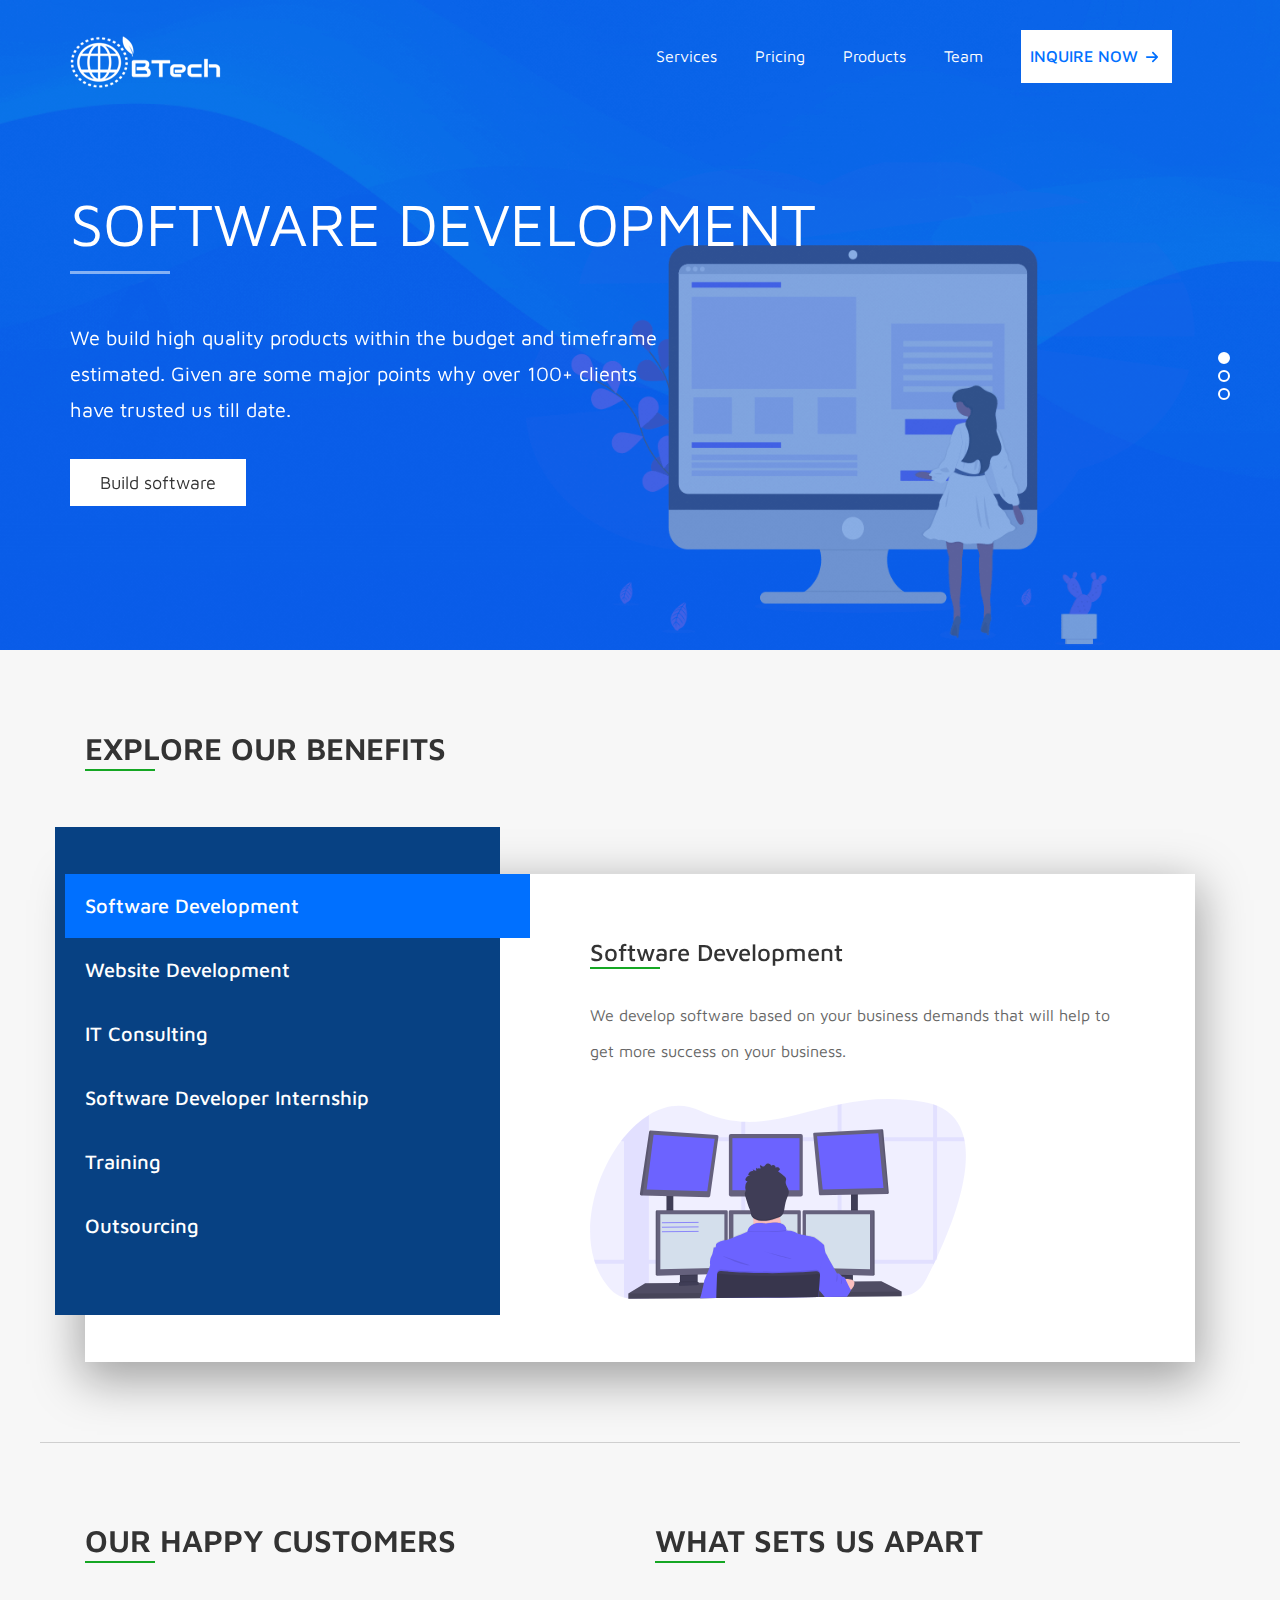
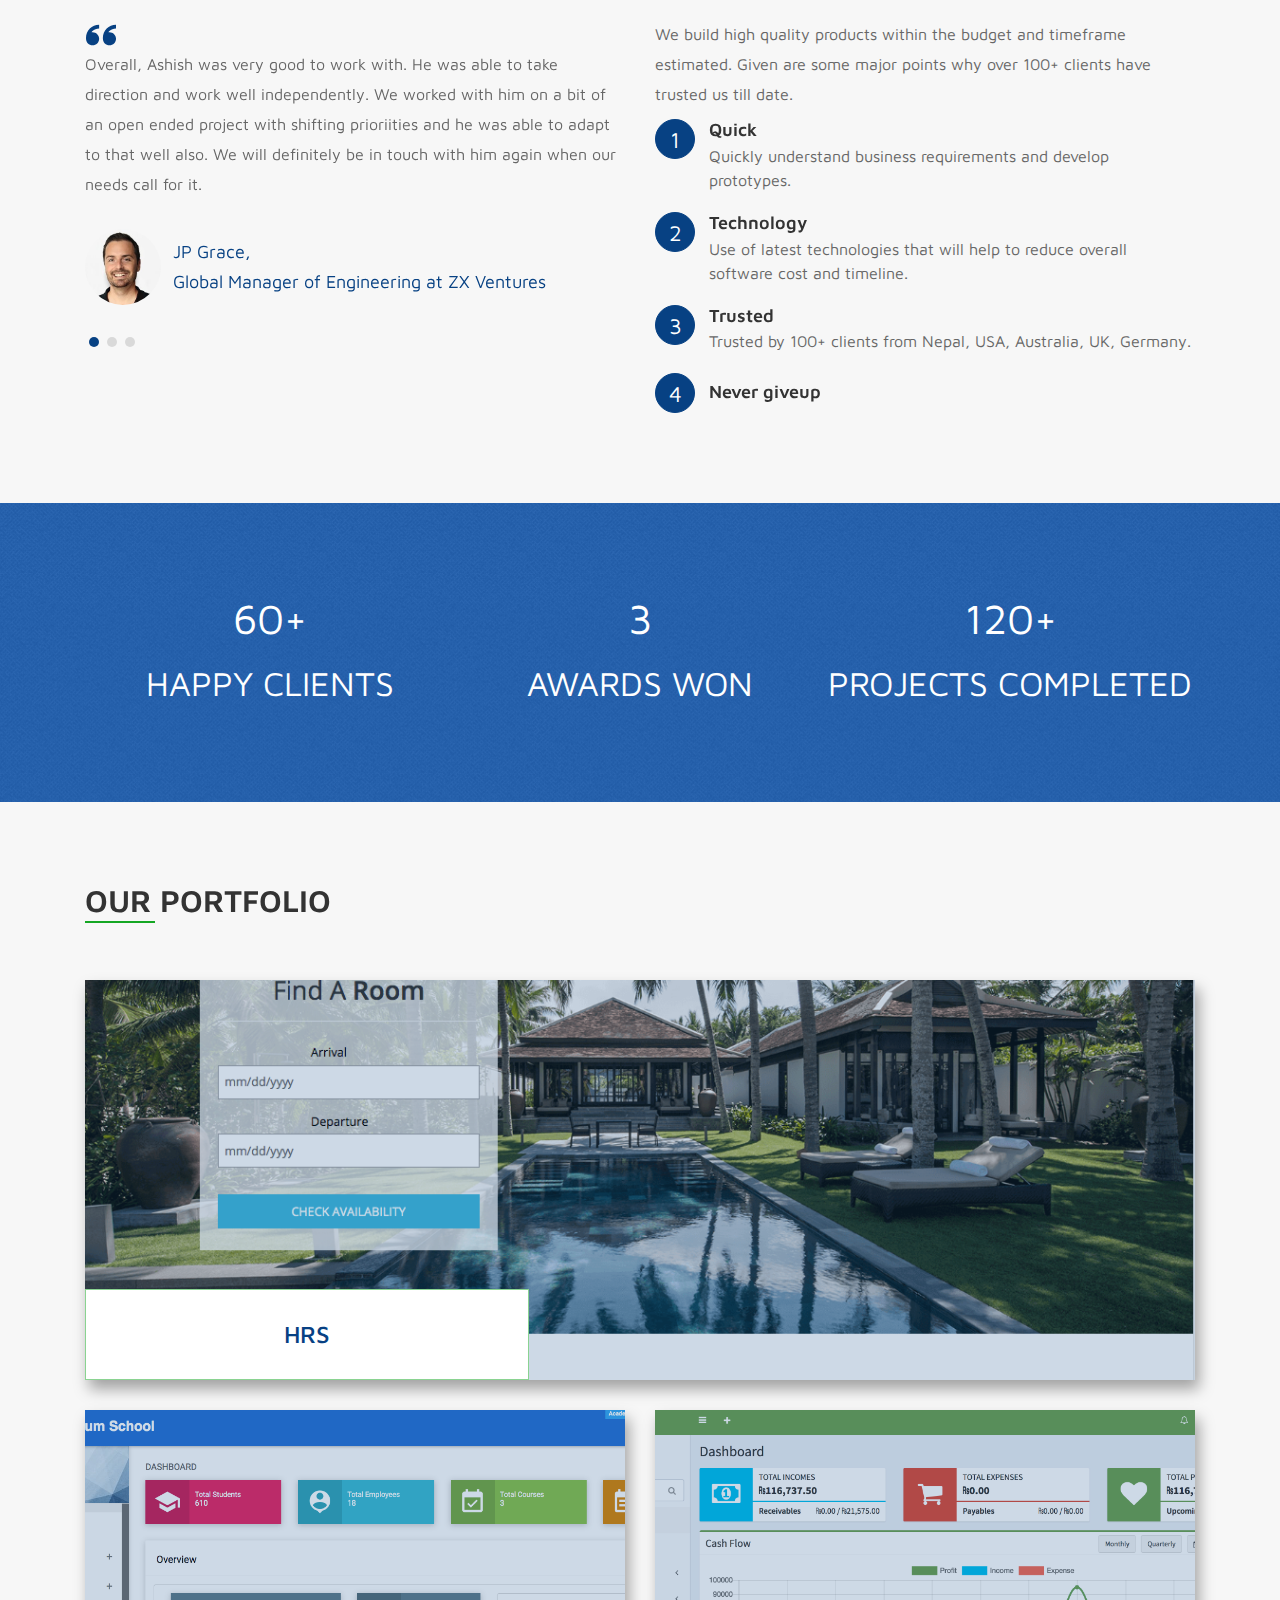
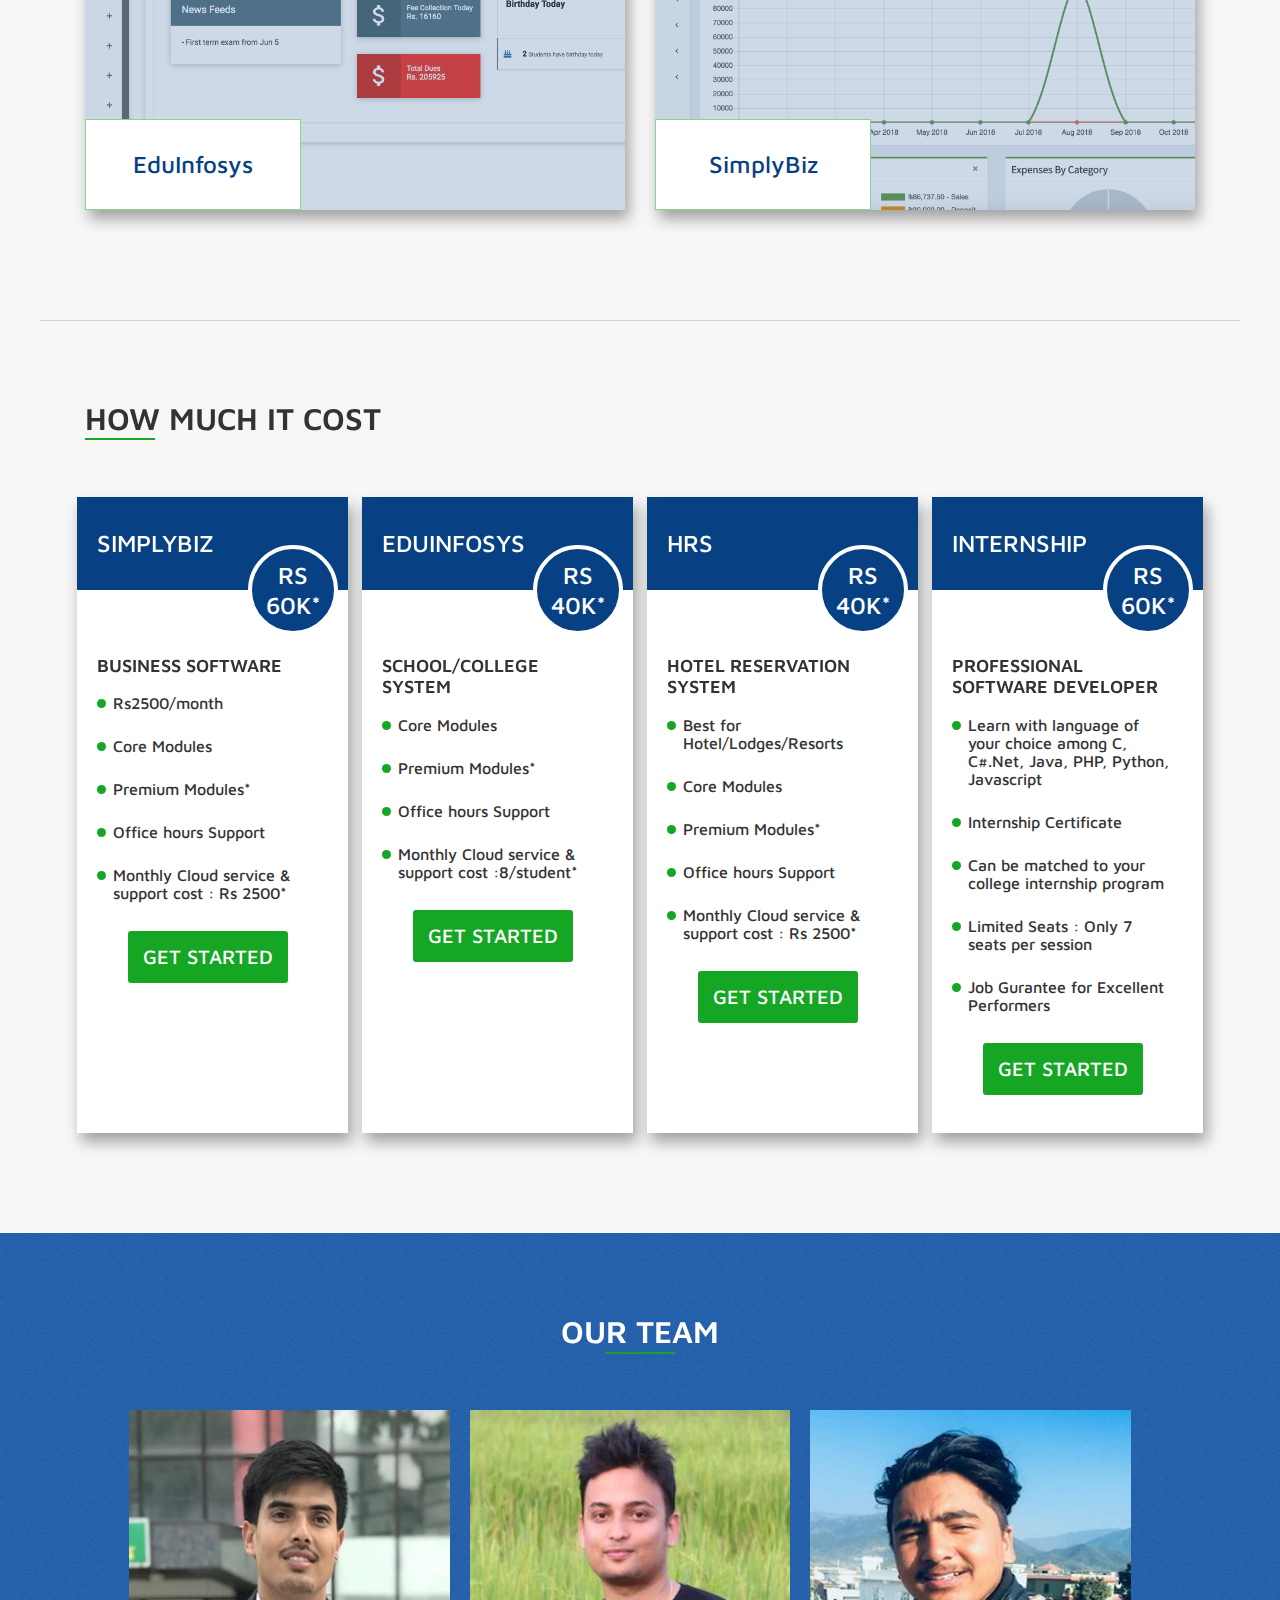
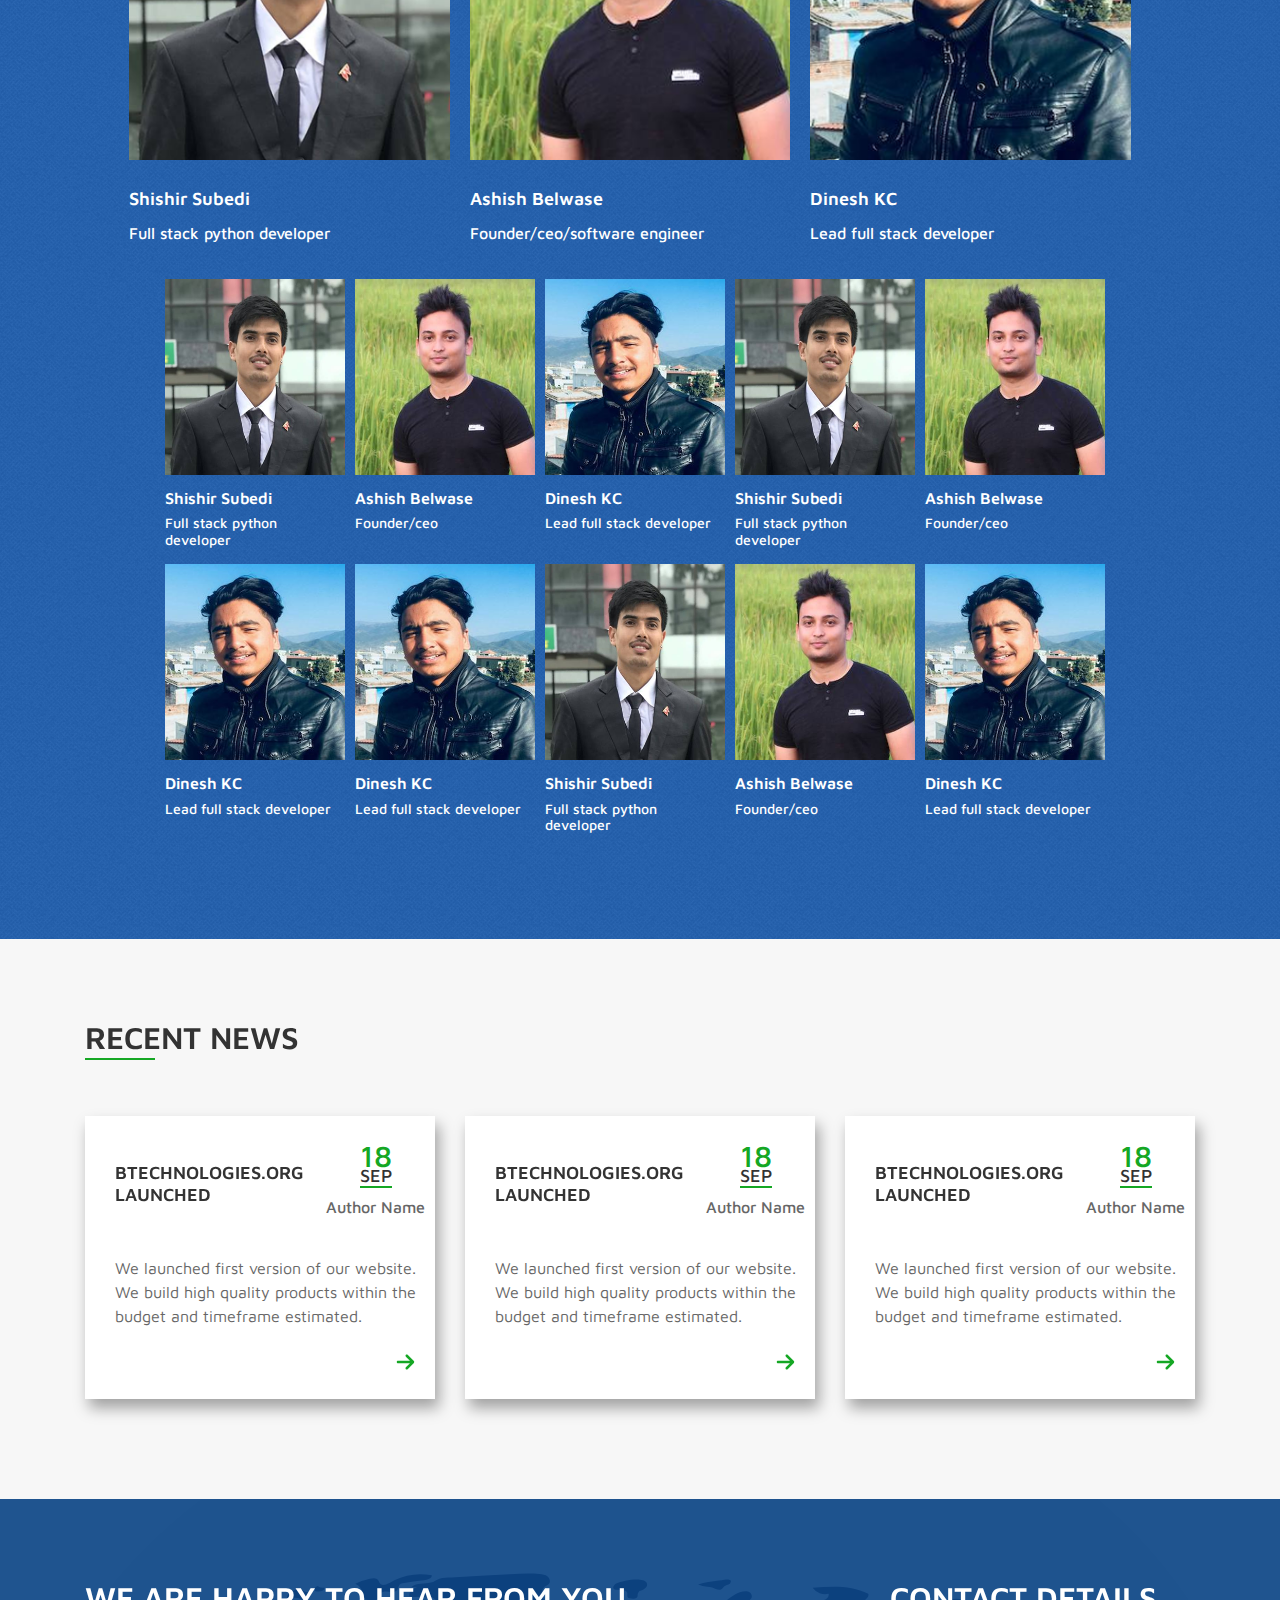
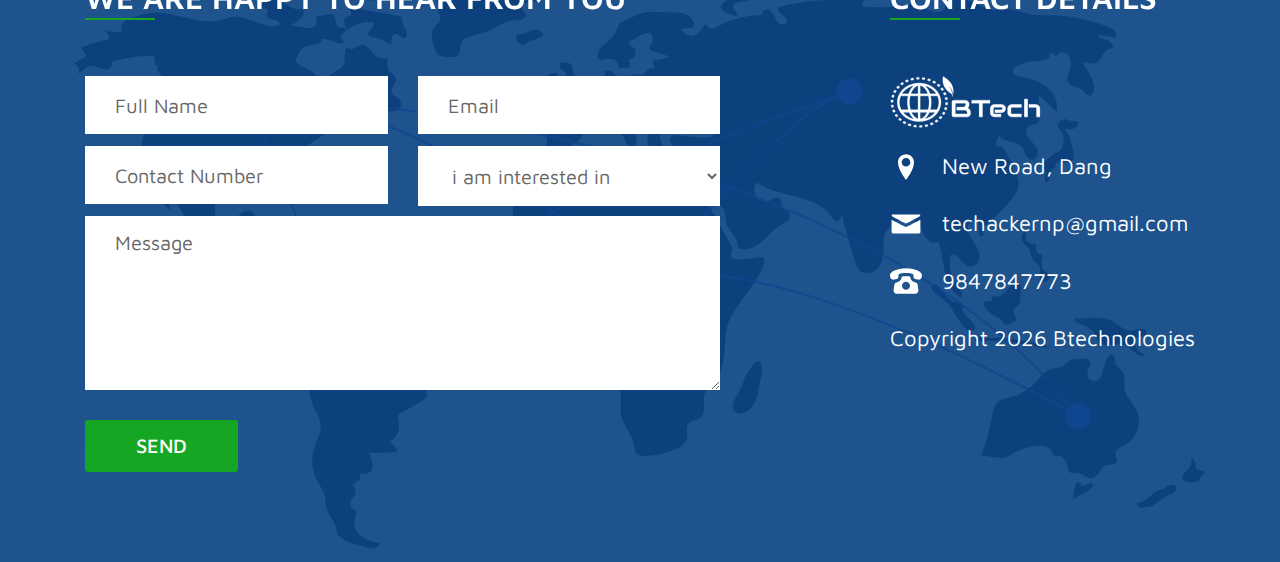
==== commit 8429de91: "main slider issue n our team section" ====
--- a/index.html
+++ b/index.html
@@ -25,7 +25,9 @@
 
     <header class="header">
         <nav class="container navigation">
-            <img src="./img/logo.png" alt="Btechnologies Logo" class="navigation__logo">
+            <a href="#">
+                <img src="./img/logo.png" alt="Btechnologies Logo" class="navigation__logo">
+            </a>
             <ul class="">
                 <li class="navigation__item">
                     <a href="#services__section" class="navigation__link">Services</a>
@@ -644,33 +646,93 @@
 
     <section class="gutterY gutterY__bottom team team__section" id="team__section">
         <div class="container">
-            <h2 class="heading heading__title line-after relative text-white">Our Team</h2>
+            <h2 class="heading heading__title line-after center relative text-white">Our Team</h2>
             <div class="team__container">
-                <div class="swiper-wrapper">
-                    <div class="swiper-slide">
-                        <div class="slider__content">
+                <ul class="team__upper">
+                    <li class="team__member">
+                        <a href="#">
                             <img src="./img/team-1.png" alt="Btechnology Team 1" class="team__image">
                             <h3 class="team__name">Shishir Subedi</h3>
                             <h4 class="team__post">Full stack python developer</h4>
-                        </div>
-                    </div>
-                    <div class="swiper-slide">
-                        <div class="slider__content">
+                        </a>
+                    </li>
+
+                    <li class="team__member">
+                        <a href="#">
                             <img src="./img/team-2.png" alt="Btechnology Team 2" class="team__image">
                             <h3 class="team__name">Ashish Belwase</h3>
-                            <h4 class="team__post">FOUNDER/CEO/SOFTWARE ENGINEER</h4>
-                        </div>
-                    </div>
-                    <div class="swiper-slide">
-                        <div class="slider__content">
+                            <h4 class="team__post">Founder/ceo/software engineer</h4>
+                        </a>
+                    </li>
+
+                    <li class="team__member">
+                        <a href="#">
                             <img src="./img/team-3.png" alt="Btechnology Team 3" class="team__image">
                             <h3 class="team__name">Dinesh KC</h3>
-                            <h4 class="team__post">LEAD FULL STACK DEVELOPER</h4>
-                        </div>
-                    </div>
-                </div>
-                <!-- Add Pagination -->
-                <!-- <div class="team__pagination"></div> -->
+                            <h4 class="team__post">Lead full stack developer</h4>
+                        </a>
+                    </li>
+
+                </ul>
+                <ul class="team__other">
+                    <li class="team__member">
+                        <img src="./img/team-1.png" alt="Btechnology Team 4" class="team__image">
+                        <h3 class="team__name">Shishir Subedi</h3>
+                        <h4 class="team__post">Full stack python developer</h4>
+                    </li>
+
+                    <li class="team__member">
+                        <img src="./img/team-2.png" alt="Btechnology Team 5" class="team__image">
+                        <h3 class="team__name">Ashish Belwase</h3>
+                        <h4 class="team__post">Founder/ceo</h4>
+                    </li>
+
+                    <li class="team__member">
+                        <img src="./img/team-3.png" alt="Btechnology Team 6" class="team__image">
+                        <h3 class="team__name">Dinesh KC</h3>
+                        <h4 class="team__post">Lead full stack developer</h4>
+                    </li>
+                    <li class="team__member">
+                        <img src="./img/team-1.png" alt="Btechnology Team 7" class="team__image">
+                        <h3 class="team__name">Shishir Subedi</h3>
+                        <h4 class="team__post">Full stack python developer</h4>
+                    </li>
+
+                    <li class="team__member">
+                        <img src="./img/team-2.png" alt="Btechnology Team 8" class="team__image">
+                        <h3 class="team__name">Ashish Belwase</h3>
+                        <h4 class="team__post">Founder/ceo</h4>
+                    </li>
+
+                    <li class="team__member">
+                        <img src="./img/team-3.png" alt="Btechnology Team 9" class="team__image">
+                        <h3 class="team__name">Dinesh KC</h3>
+                        <h4 class="team__post">Lead full stack developer</h4>
+                    </li>
+                    <li class="team__member">
+                        <img src="./img/team-3.png" alt="Btechnology Team 10" class="team__image">
+                        <h3 class="team__name">Dinesh KC</h3>
+                        <h4 class="team__post">Lead full stack developer</h4>
+                    </li>
+                    <li class="team__member">
+                        <img src="./img/team-1.png" alt="Btechnology Team 11" class="team__image">
+                        <h3 class="team__name">Shishir Subedi</h3>
+                        <h4 class="team__post">Full stack python developer</h4>
+                    </li>
+
+                    <li class="team__member">
+                        <img src="./img/team-2.png" alt="Btechnology Team 12" class="team__image">
+                        <h3 class="team__name">Ashish Belwase</h3>
+                        <h4 class="team__post">Founder/ceo</h4>
+                    </li>
+
+                    <li class="team__member">
+                        <img src="./img/team-3.png" alt="Btechnology Team 13" class="team__image">
+                        <h3 class="team__name">Dinesh KC</h3>
+                        <h4 class="team__post">Lead full stack developer</h4>
+                    </li>
+
+                </ul>
             </div>
         </div>
     </section>
--- a/css/style.css
+++ b/css/style.css
@@ -67,6 +67,8 @@
   text-transform: uppercase;
   -webkit-backface-visibility: hidden;
   backface-visibility: hidden; }
+  .heading.center {
+    text-align: center; }
   .heading__main {
     font-size: 6rem;
     color: #fff;
@@ -151,6 +153,12 @@
   height: 2px;
   background-color: #15a724;
   width: 7rem; }
+
+.line-after.center::before {
+  left: 50%;
+  -webkit-transform: translateX(-50%);
+  -ms-transform: translateX(-50%);
+  transform: translateX(-50%); }
 
 .divider__line {
   max-width: 1220px;
@@ -245,7 +253,11 @@
   .navigation__link {
     color: #fff;
     font-size: 1.6rem;
-    text-transform: capitalize; }
+    text-transform: capitalize;
+    border-bottom: 1px solid transparent;
+    padding-bottom: .5rem; }
+    .navigation__link:hover {
+      border-color: #fff; }
 
 .menu__open #mobile__menu {
   display: block; }
@@ -665,16 +677,16 @@
   background-color: #f7f7f7; }
   .pricing__item-wrapper {
     padding-left: 7px;
-    padding-right: 7px; }
-    .pricing__item-wrapper:not(:last-child) {
-      margin-bottom: 2rem; }
+    padding-right: 7px;
+    margin-bottom: 2rem; }
   .pricing__item {
     -webkit-box-shadow: 4px 9px 14px 0 rgba(0, 0, 0, 0.35);
     box-shadow: 4px 9px 14px 0 rgba(0, 0, 0, 0.35);
     -webkit-transition: 0.4s ease-in-out;
     -o-transition: 0.4s ease-in-out;
     transition: 0.4s ease-in-out;
-    background-color: #fff; }
+    background-color: #fff;
+    height: 100%; }
     .pricing__item:hover {
       -webkit-transform: scale(1.04);
       -ms-transform: scale(1.04);
@@ -773,22 +785,69 @@
 
 .team {
   background-image: url("../img/blue-bg.png"); }
-  .team .team__container {
+  .team__container {
     width: 100%;
     overflow: hidden; }
-  .team .swiper-slide {
-    max-width: 400px; }
-  .team__image {
-    margin-bottom: 2.8rem; }
-  .team__name {
-    font-family: "MavenPro-SemiBold", sans-serif;
-    font-size: 2rem;
-    color: #fff;
-    padding-bottom: 1.2rem; }
-  .team__post {
-    font-family: "MavenPro-Medium", sans-serif;
-    font-size: 1.8rem;
-    color: #fff; }
+  .team__member {
+    margin: 0 2rem 2rem 0; }
+  .team__upper {
+    display: -webkit-box;
+    display: -ms-flexbox;
+    display: flex;
+    -webkit-box-pack: center;
+    -ms-flex-pack: center;
+    justify-content: center;
+    -ms-flex-wrap: wrap;
+    flex-wrap: wrap; }
+    .team__upper .team__member {
+      max-width: 328px;
+      margin: 0 2rem 2rem 0; }
+      @media (max-width: 479px) {
+        .team__upper .team__member {
+          max-width: 250px; } }
+    .team__upper .team__image {
+      max-width: 100%;
+      max-height: 350px;
+      margin-bottom: 2.8rem; }
+    .team__upper .team__name {
+      font-family: "MavenPro-SemiBold", sans-serif;
+      font-size: 1.8rem;
+      color: #fff;
+      padding-bottom: 1rem; }
+    .team__upper .team__post {
+      font-family: "MavenPro-Medium", sans-serif;
+      font-size: 1.6rem;
+      color: #fff; }
+  .team__other {
+    display: -webkit-box;
+    display: -ms-flexbox;
+    display: flex;
+    -webkit-box-pack: center;
+    -ms-flex-pack: center;
+    justify-content: center;
+    -ms-flex-wrap: wrap;
+    flex-wrap: wrap; }
+    .team__other .team__member {
+      max-width: 180px;
+      margin: 0 1rem 1rem 0; }
+      @media (max-width: 479px) {
+        .team__other .team__member {
+          max-width: 150px; } }
+      @media (max-width: 380px) {
+        .team__other .team__member {
+          max-width: 102px; } }
+    .team__other .team__image {
+      max-width: 100%;
+      margin-bottom: 1.4rem; }
+    .team__other .team__name {
+      font-family: "MavenPro-SemiBold", sans-serif;
+      font-size: 1.6rem;
+      color: #fff;
+      padding-bottom: .2rem; }
+    .team__other .team__post {
+      font-family: "MavenPro-Medium", sans-serif;
+      font-size: 1.4rem;
+      color: #fff; }
 
 .news {
   background-color: #f7f7f7; }
@@ -884,7 +943,7 @@
     font-size: 2rem;
     color: #333;
     font-family: inherit;
-    padding: 2rem 3rem; }
+    padding: 1.2rem 3rem; }
     .footer .contact__form input:focus, .footer .contact__form select:focus, .footer .contact__form textarea:focus {
       -webkit-box-shadow: none;
       box-shadow: none; }
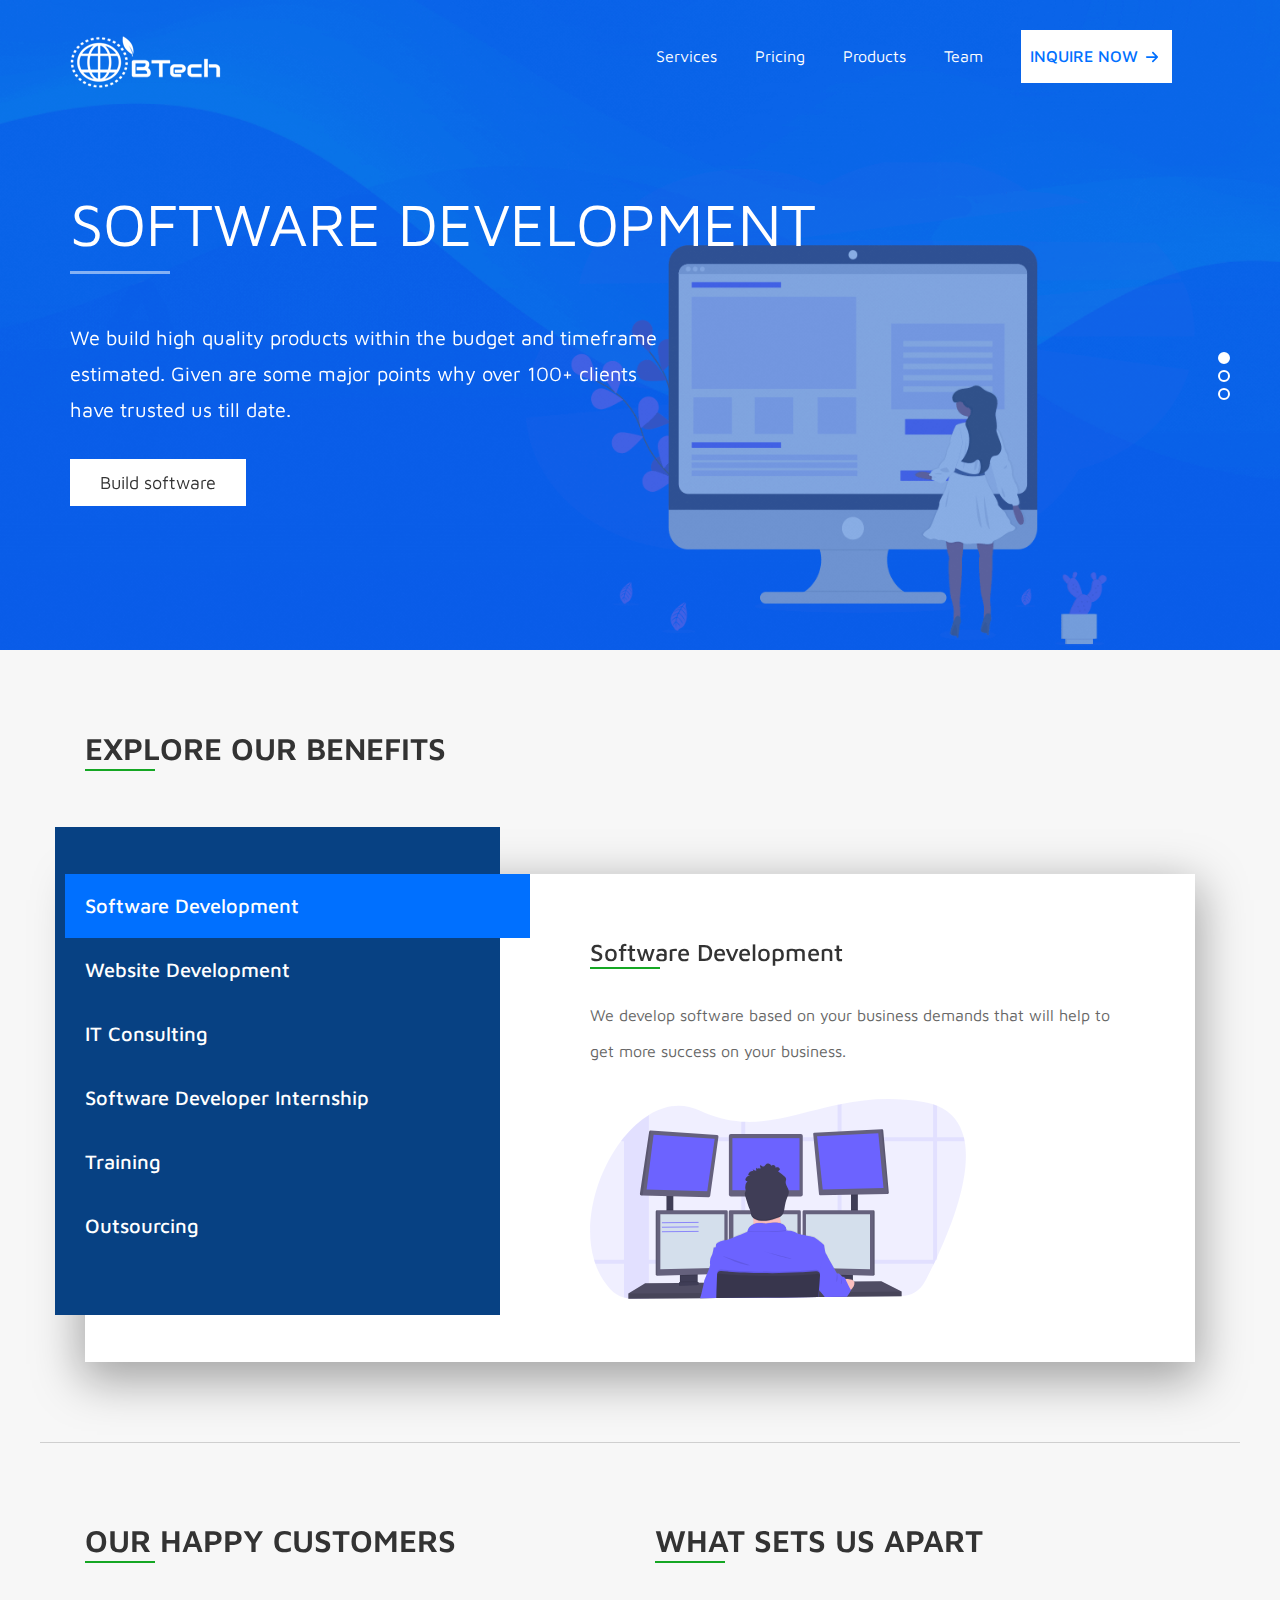
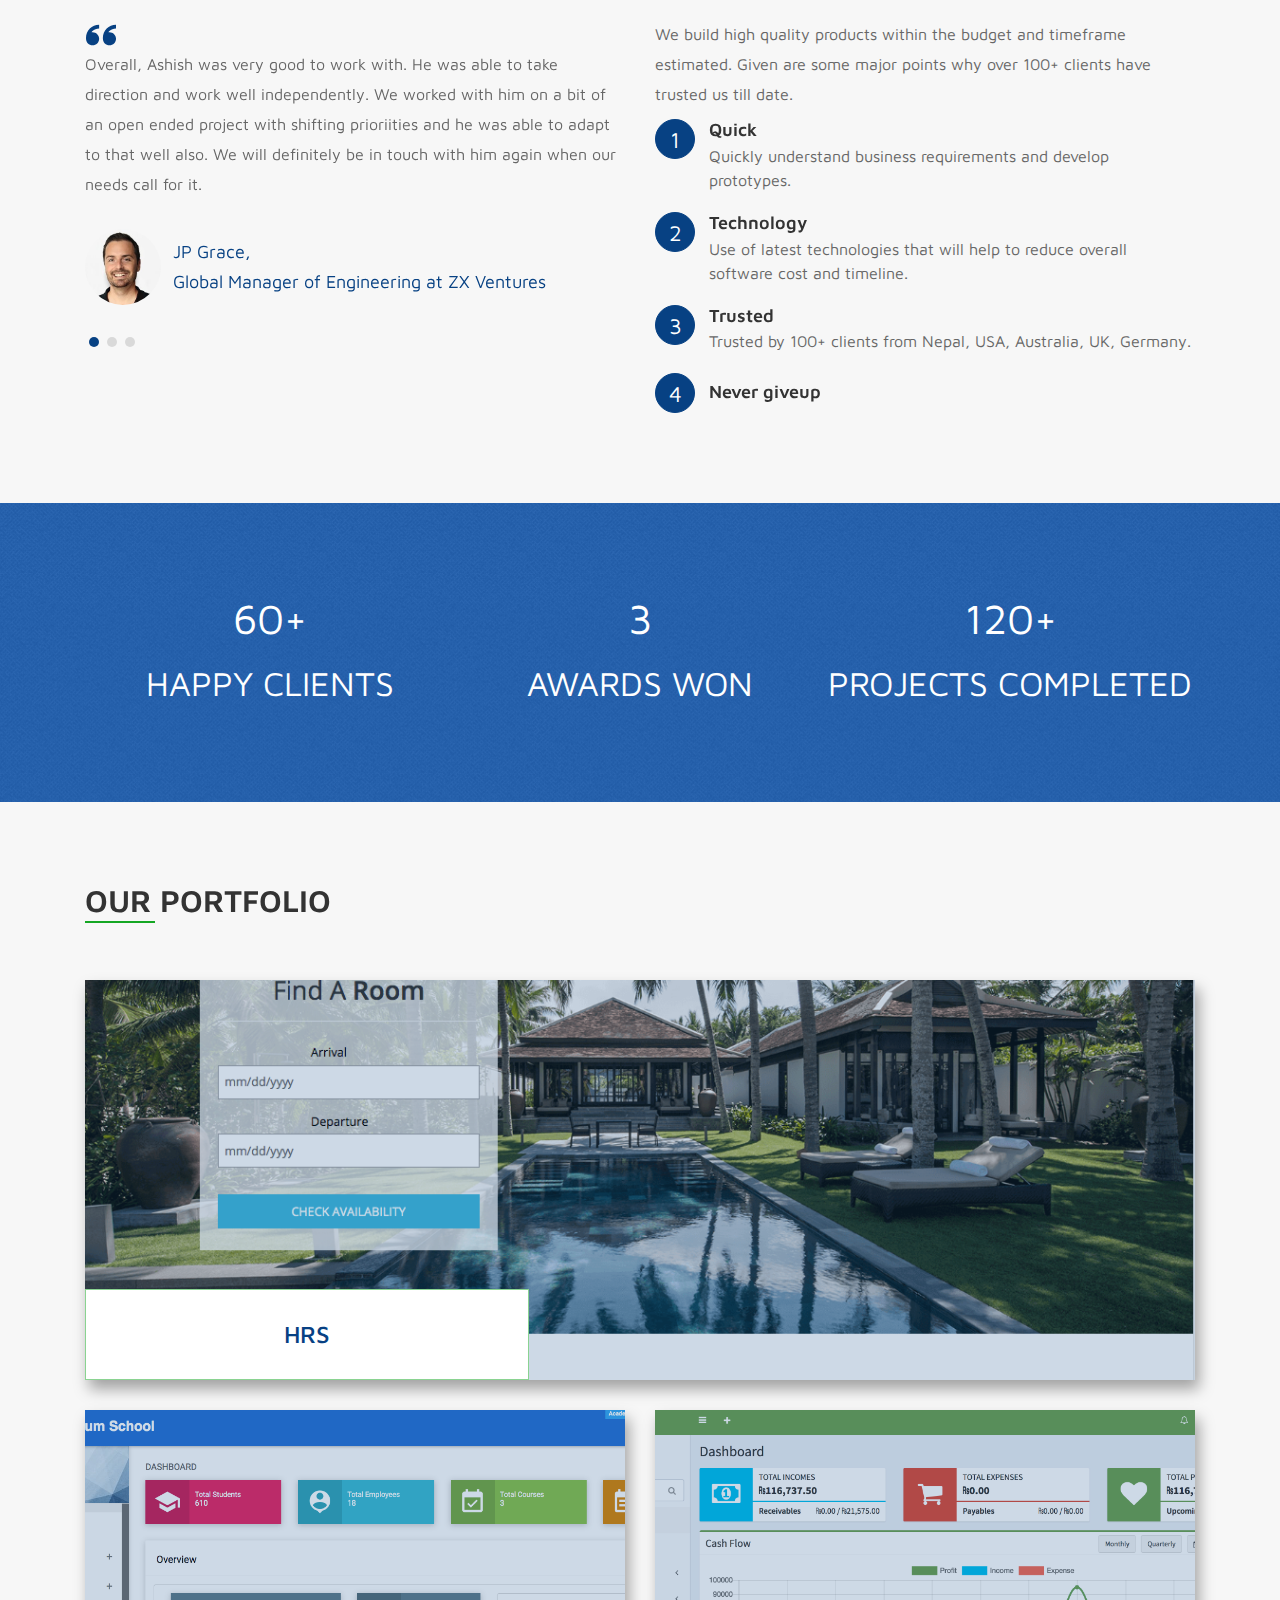
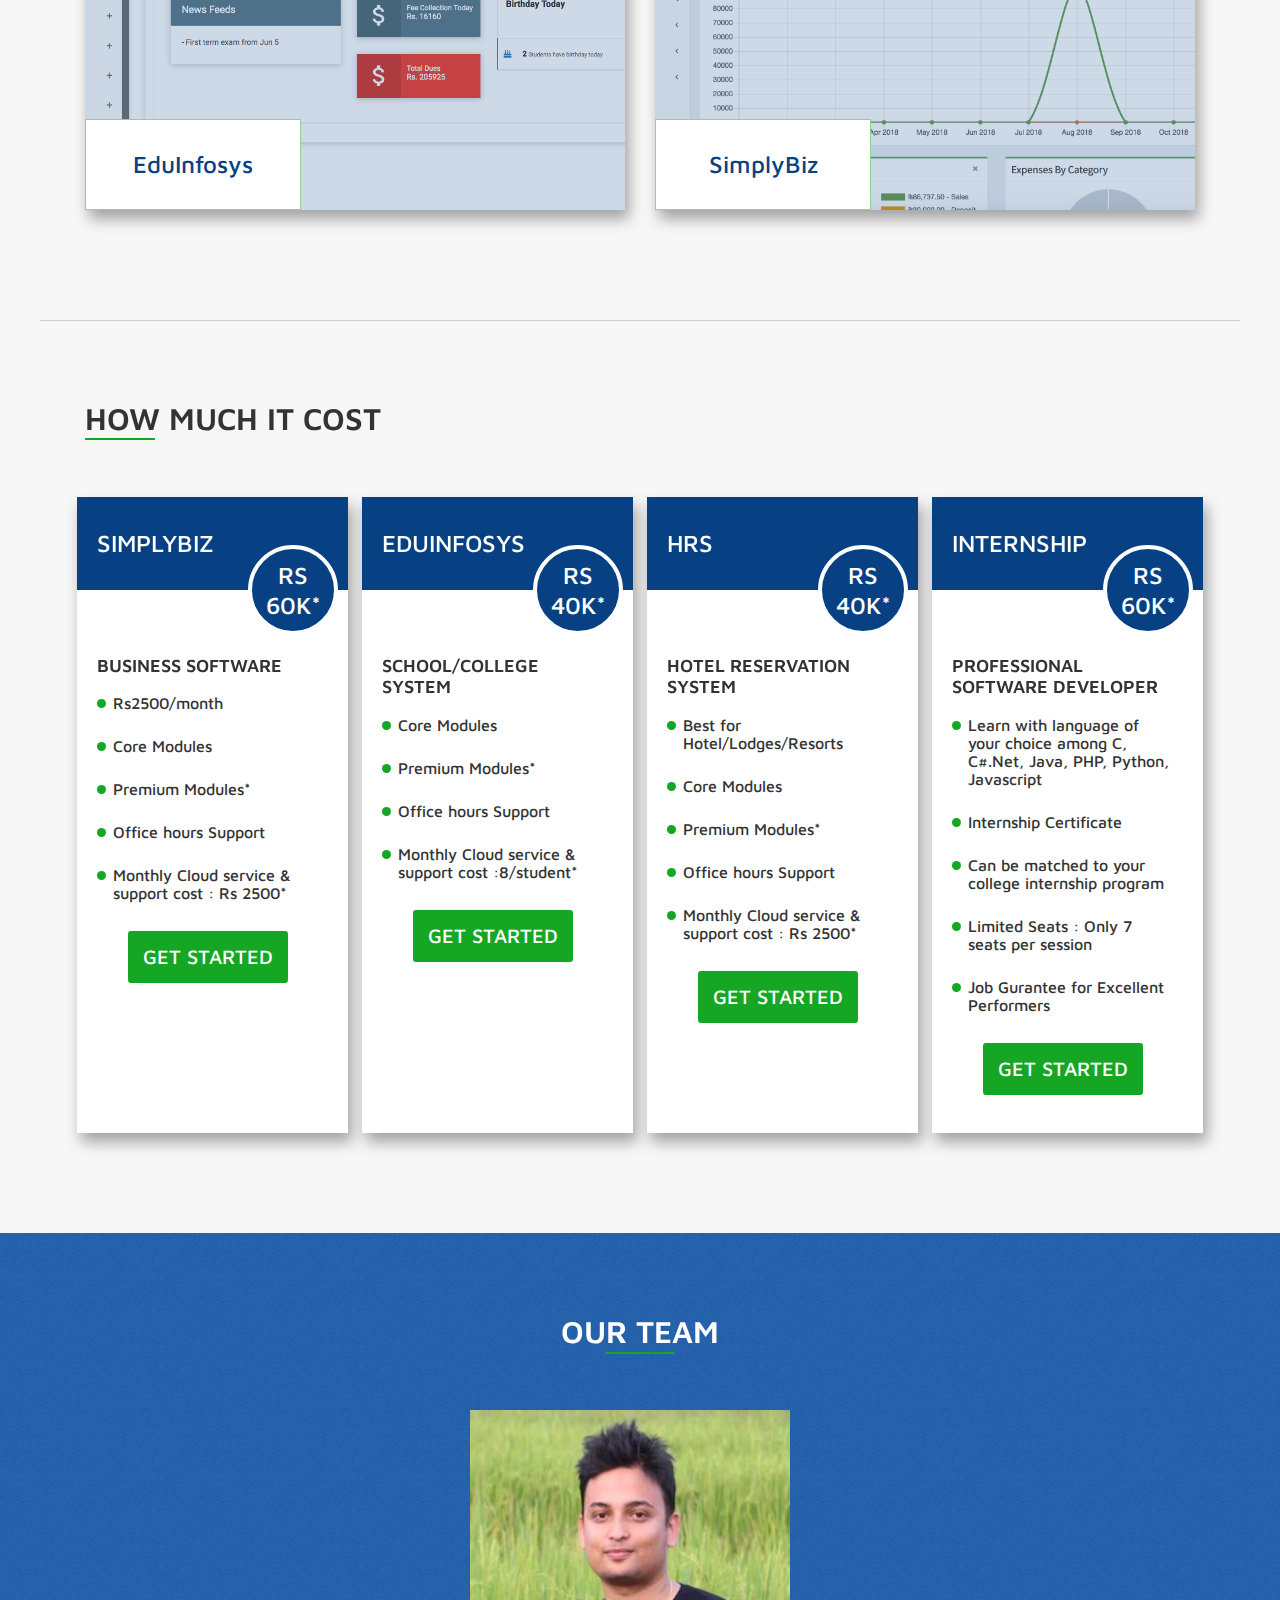
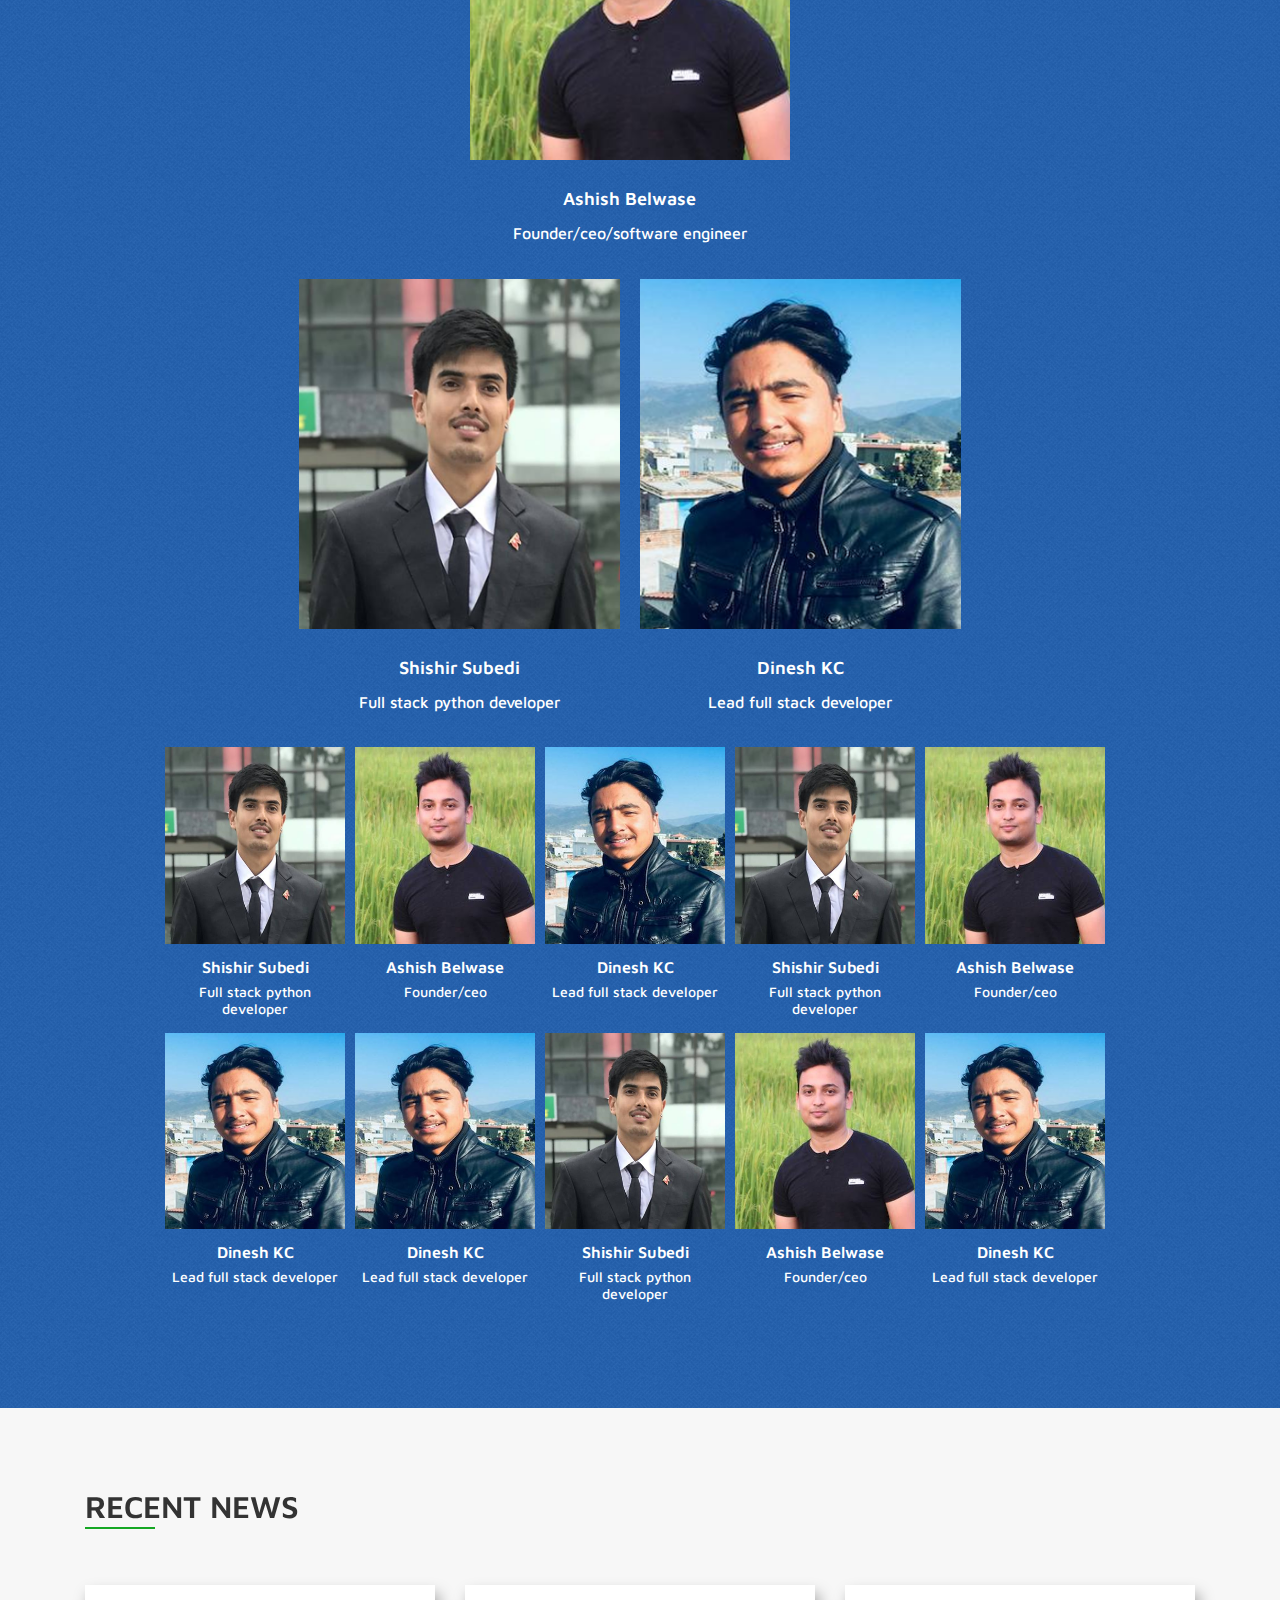
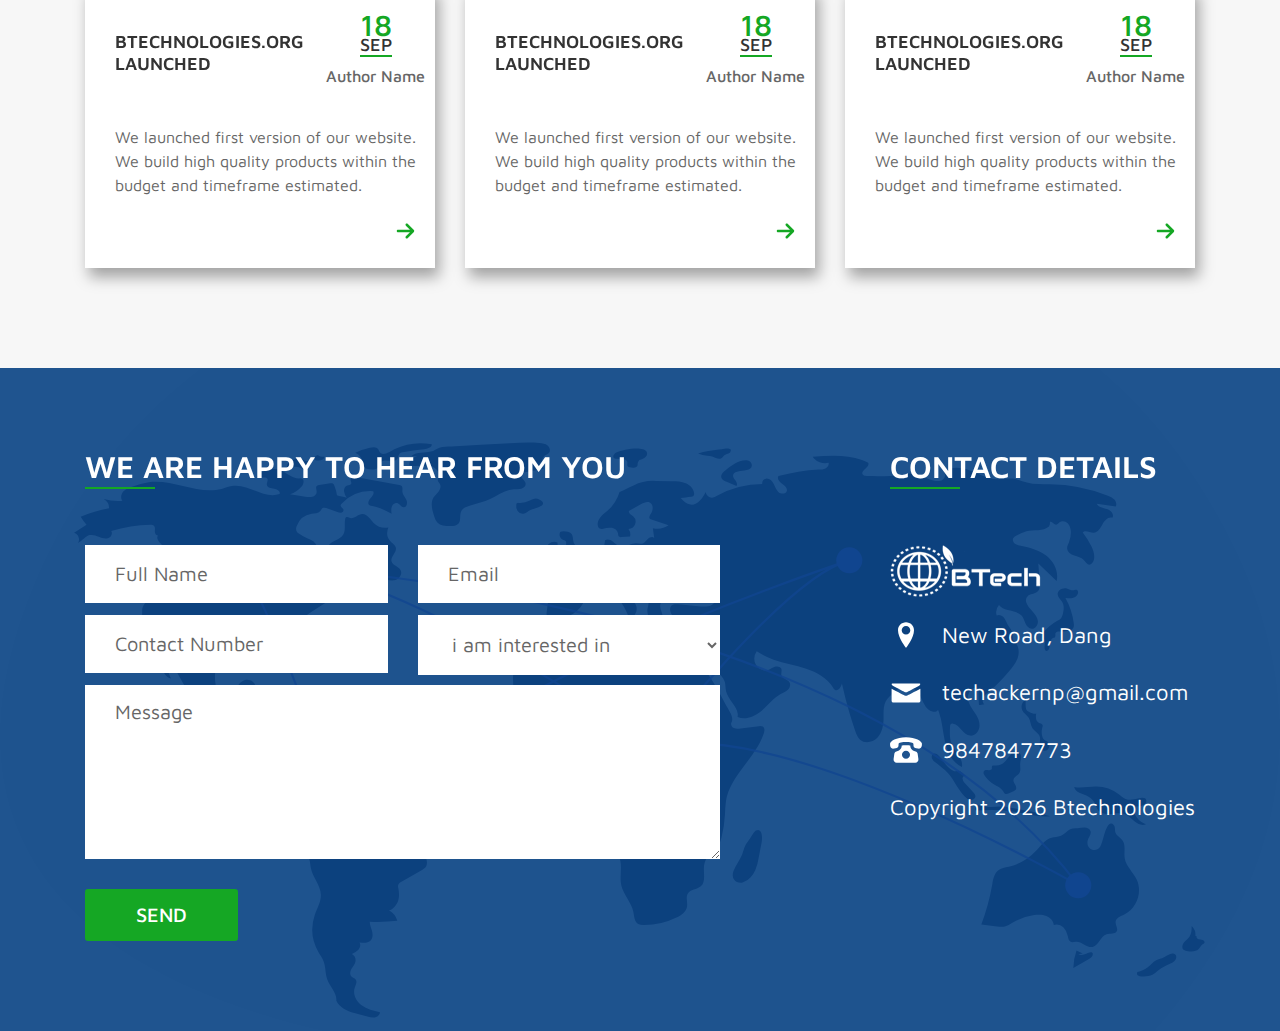
==== commit d65dcd44: "our team" ====
--- a/index.html
+++ b/index.html
@@ -92,7 +92,7 @@
         </nav>
 
         <div class="swiper-container">
-            <div class="swiper-wrapper container">
+            <div class="swiper-wrapper container no__swipper">
                 <div class="swiper-slide">
                     <div class="slider-content">
                         <h1 class="heading heading__main">SOFTWARE DEVELOPMENT</h1>
@@ -648,6 +648,15 @@
         <div class="container">
             <h2 class="heading heading__title line-after center relative text-white">Our Team</h2>
             <div class="team__container">
+                <ul class="team__ceo">
+                    <li class="team__member">
+                        <a href="#">
+                            <img src="./img/team-2.png" alt="Btechnology Team 2" class="team__image">
+                            <h3 class="team__name">Ashish Belwase</h3>
+                            <h4 class="team__post">Founder/ceo/software engineer</h4>
+                        </a>
+                    </li>
+                </ul>
                 <ul class="team__upper">
                     <li class="team__member">
                         <a href="#">
@@ -657,13 +666,7 @@
                         </a>
                     </li>
 
-                    <li class="team__member">
-                        <a href="#">
-                            <img src="./img/team-2.png" alt="Btechnology Team 2" class="team__image">
-                            <h3 class="team__name">Ashish Belwase</h3>
-                            <h4 class="team__post">Founder/ceo/software engineer</h4>
-                        </a>
-                    </li>
+
 
                     <li class="team__member">
                         <a href="#">
--- a/css/style.css
+++ b/css/style.css
@@ -203,6 +203,7 @@
           .header .swiper-container .slider-content .paragraph-main {
             display: none; } }
     .header .swiper-container .swiper-pagination-bullet {
+      right: 0;
       width: 1.2rem;
       height: 1.2rem;
       border: 2px solid #fff;
@@ -789,8 +790,9 @@
     width: 100%;
     overflow: hidden; }
   .team__member {
-    margin: 0 2rem 2rem 0; }
-  .team__upper {
+    margin: 0 2rem 2rem 0;
+    text-align: center; }
+  .team__upper, .team__ceo {
     display: -webkit-box;
     display: -ms-flexbox;
     display: flex;
@@ -799,22 +801,22 @@
     justify-content: center;
     -ms-flex-wrap: wrap;
     flex-wrap: wrap; }
-    .team__upper .team__member {
+    .team__upper .team__member, .team__ceo .team__member {
       max-width: 328px;
       margin: 0 2rem 2rem 0; }
       @media (max-width: 479px) {
-        .team__upper .team__member {
+        .team__upper .team__member, .team__ceo .team__member {
           max-width: 250px; } }
-    .team__upper .team__image {
+    .team__upper .team__image, .team__ceo .team__image {
       max-width: 100%;
       max-height: 350px;
       margin-bottom: 2.8rem; }
-    .team__upper .team__name {
+    .team__upper .team__name, .team__ceo .team__name {
       font-family: "MavenPro-SemiBold", sans-serif;
       font-size: 1.8rem;
       color: #fff;
       padding-bottom: 1rem; }
-    .team__upper .team__post {
+    .team__upper .team__post, .team__ceo .team__post {
       font-family: "MavenPro-Medium", sans-serif;
       font-size: 1.6rem;
       color: #fff; }
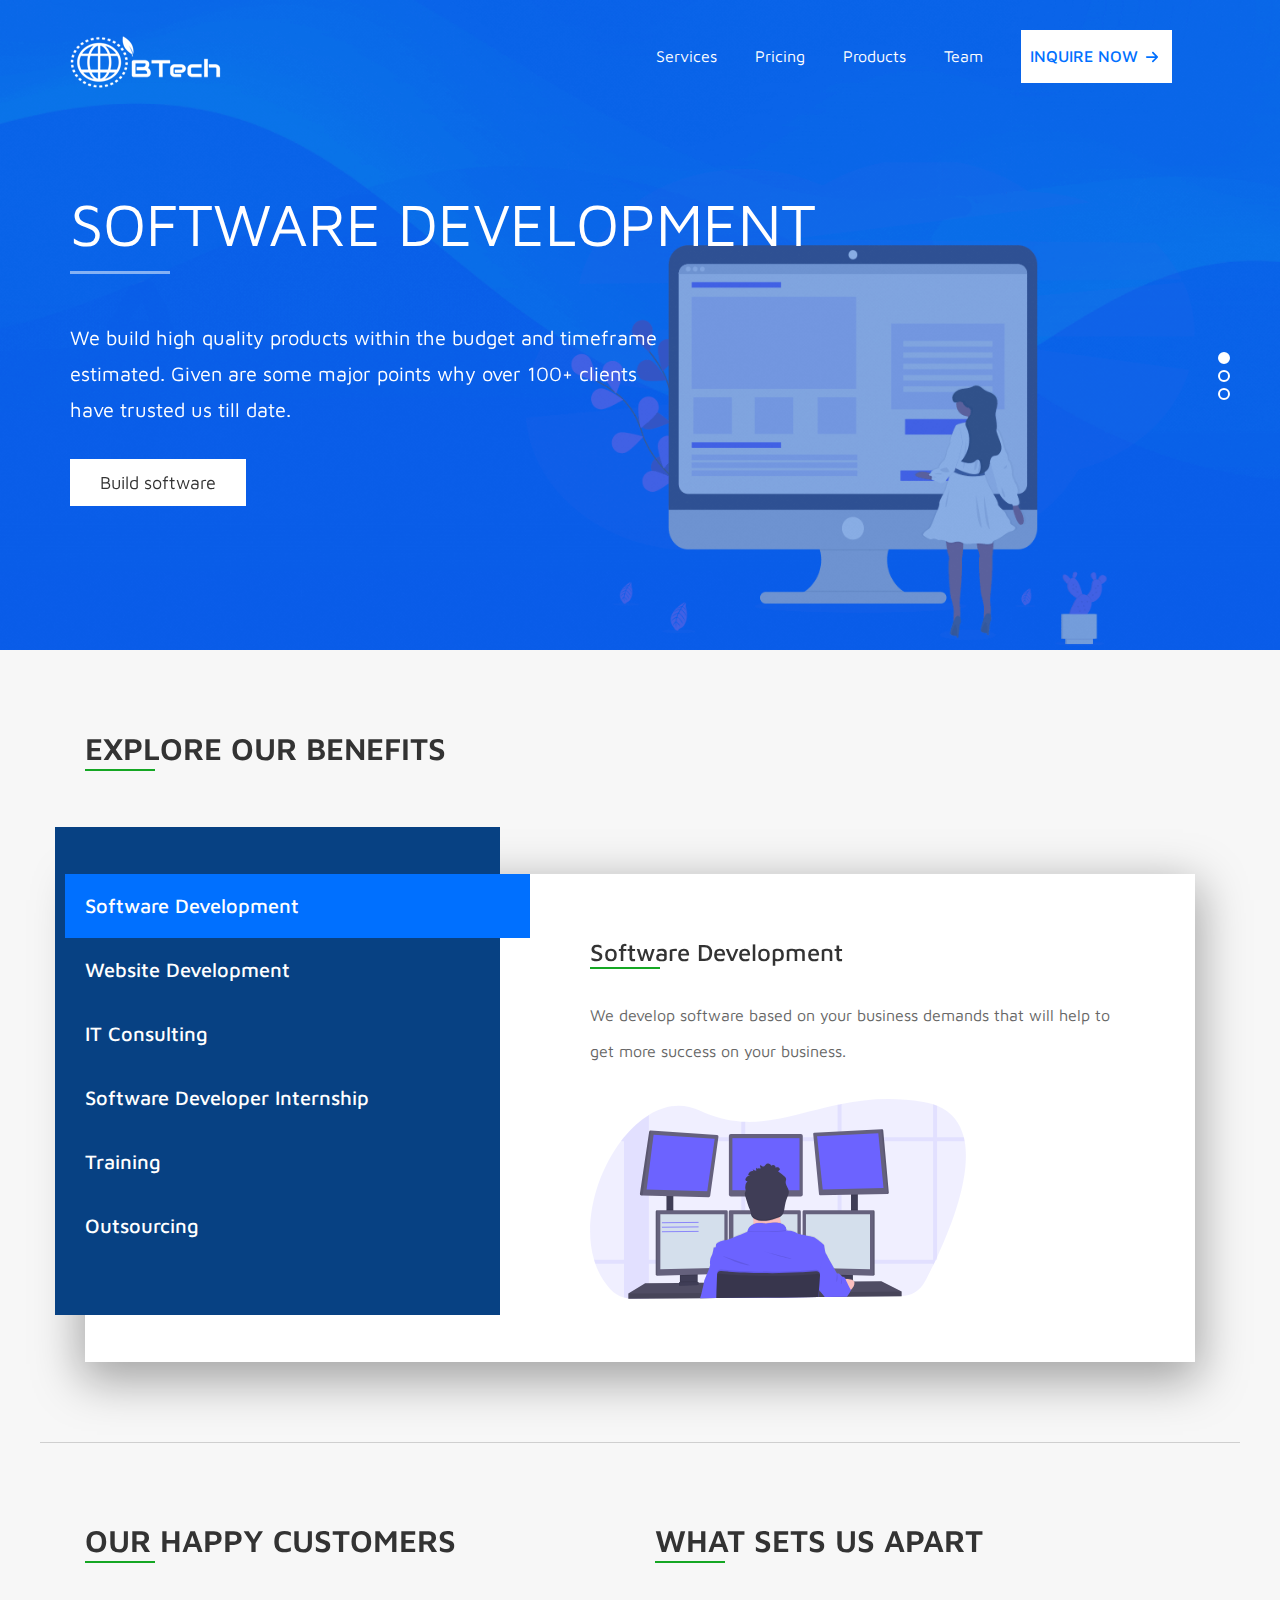
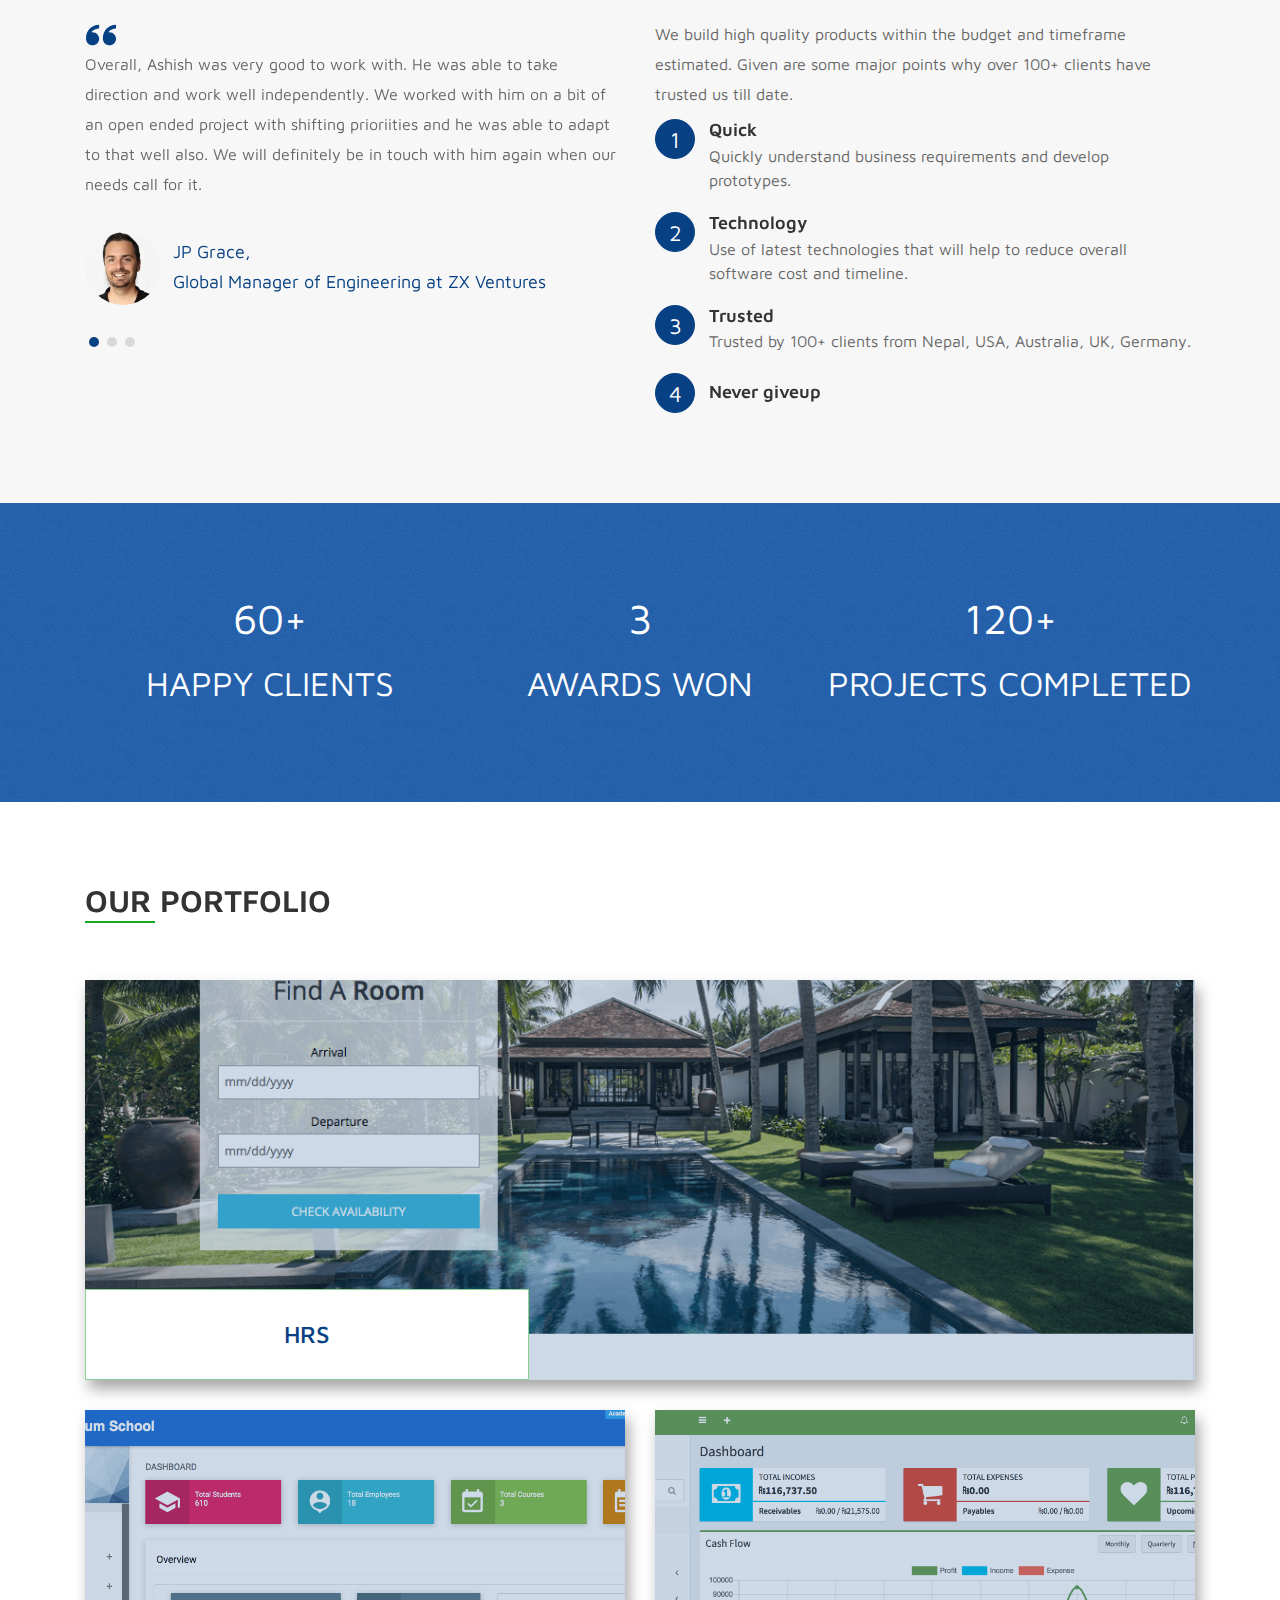
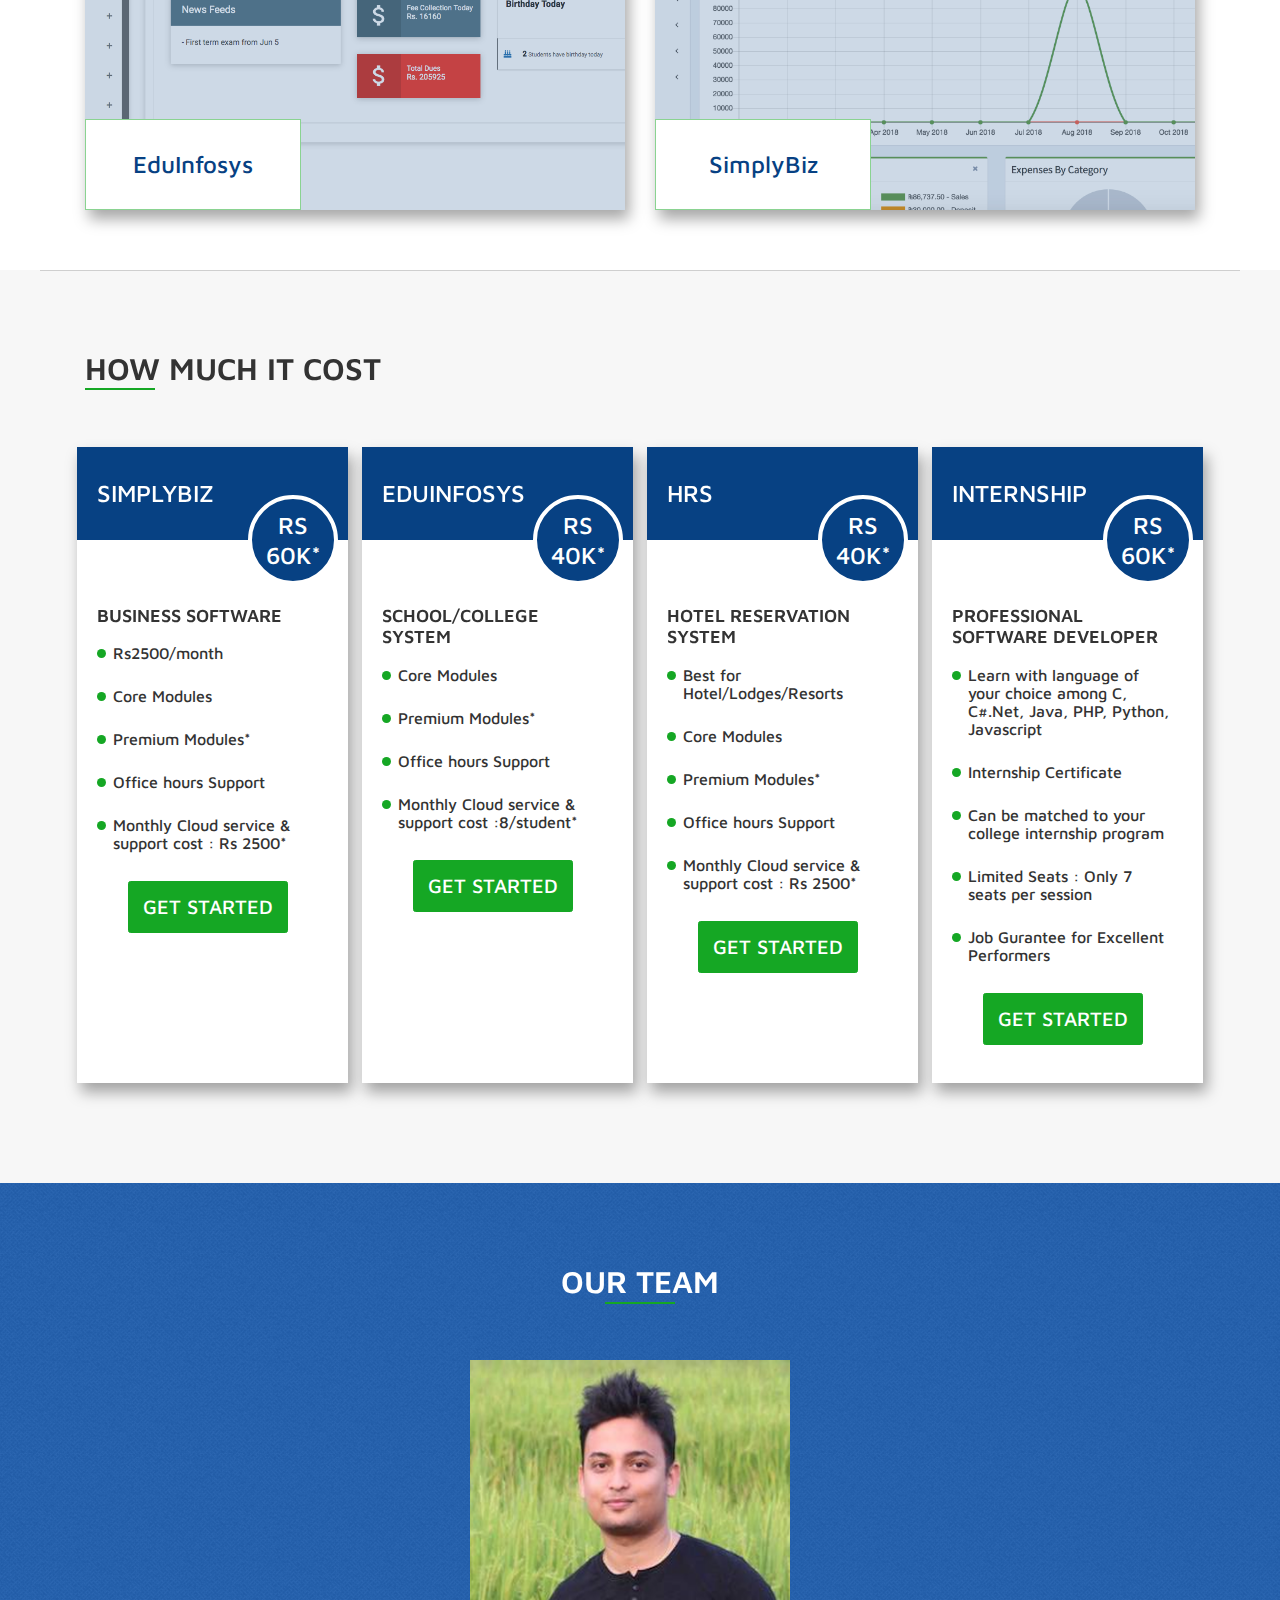
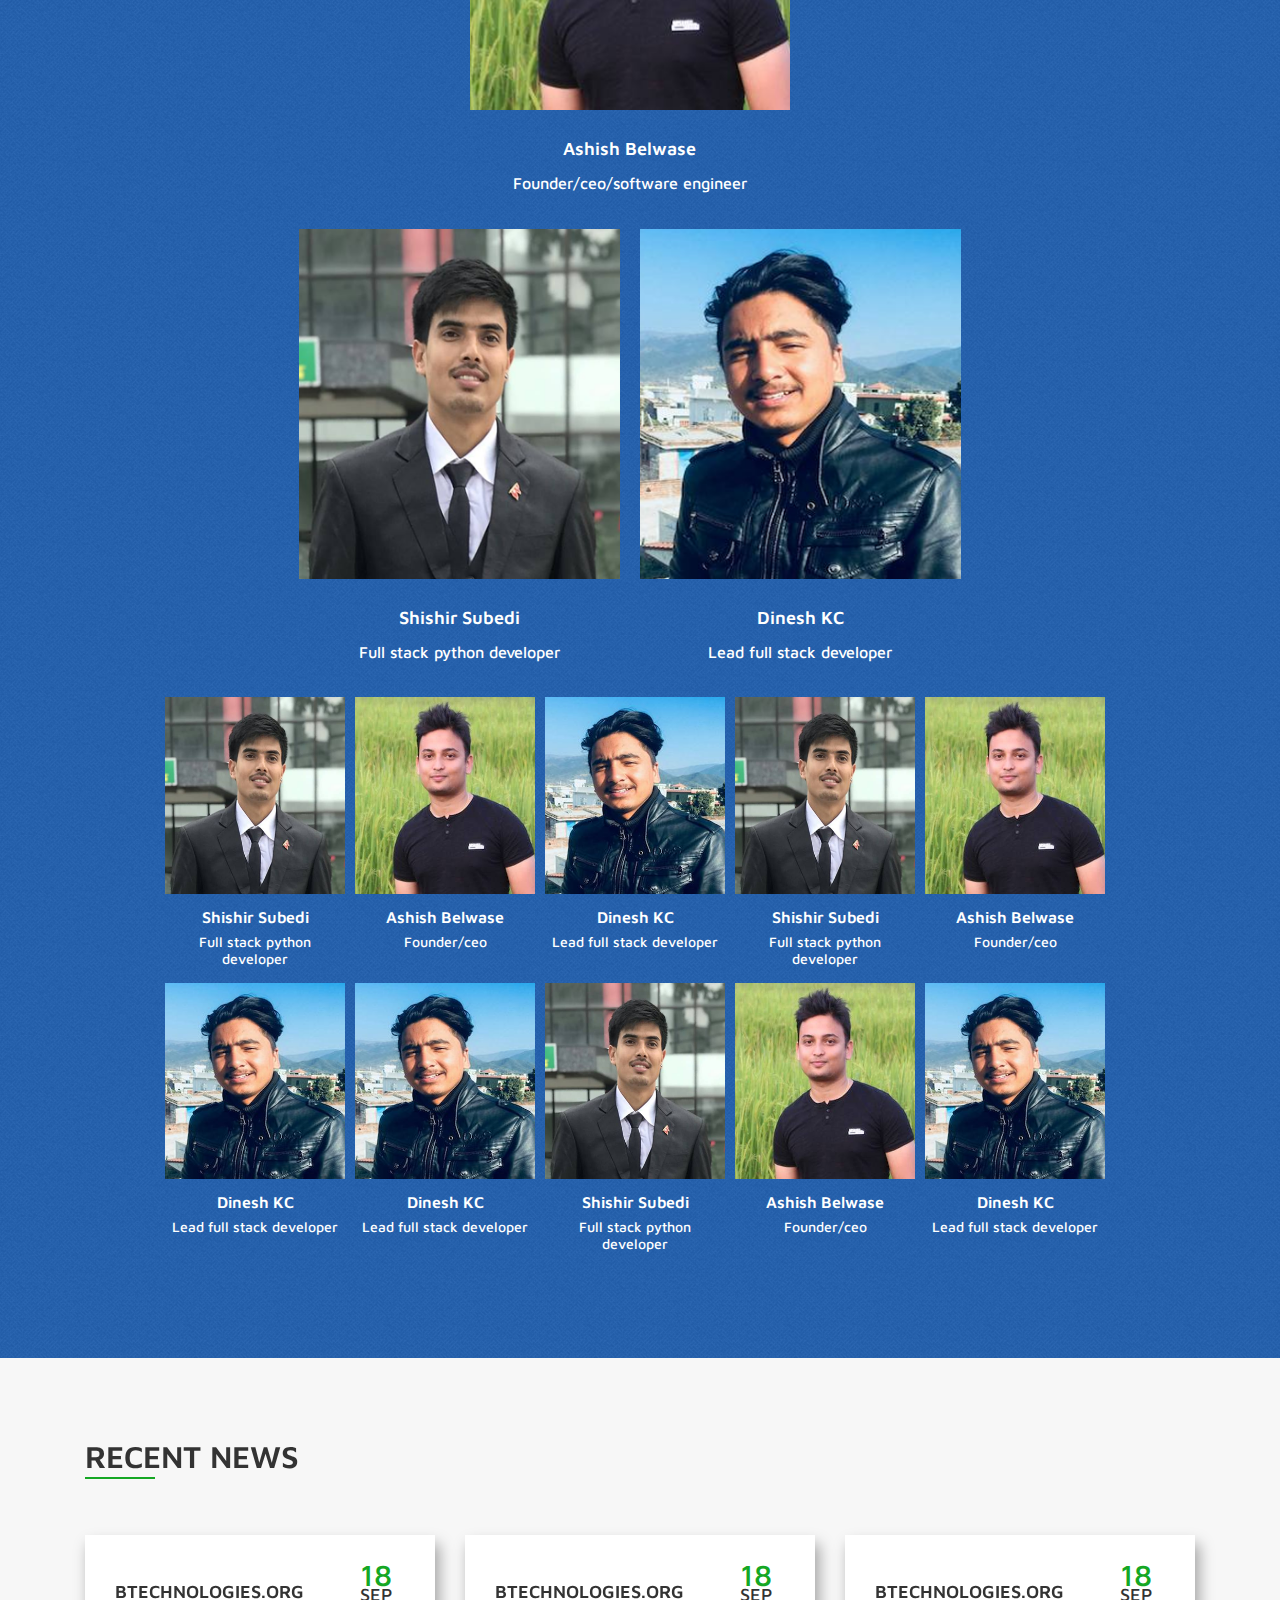
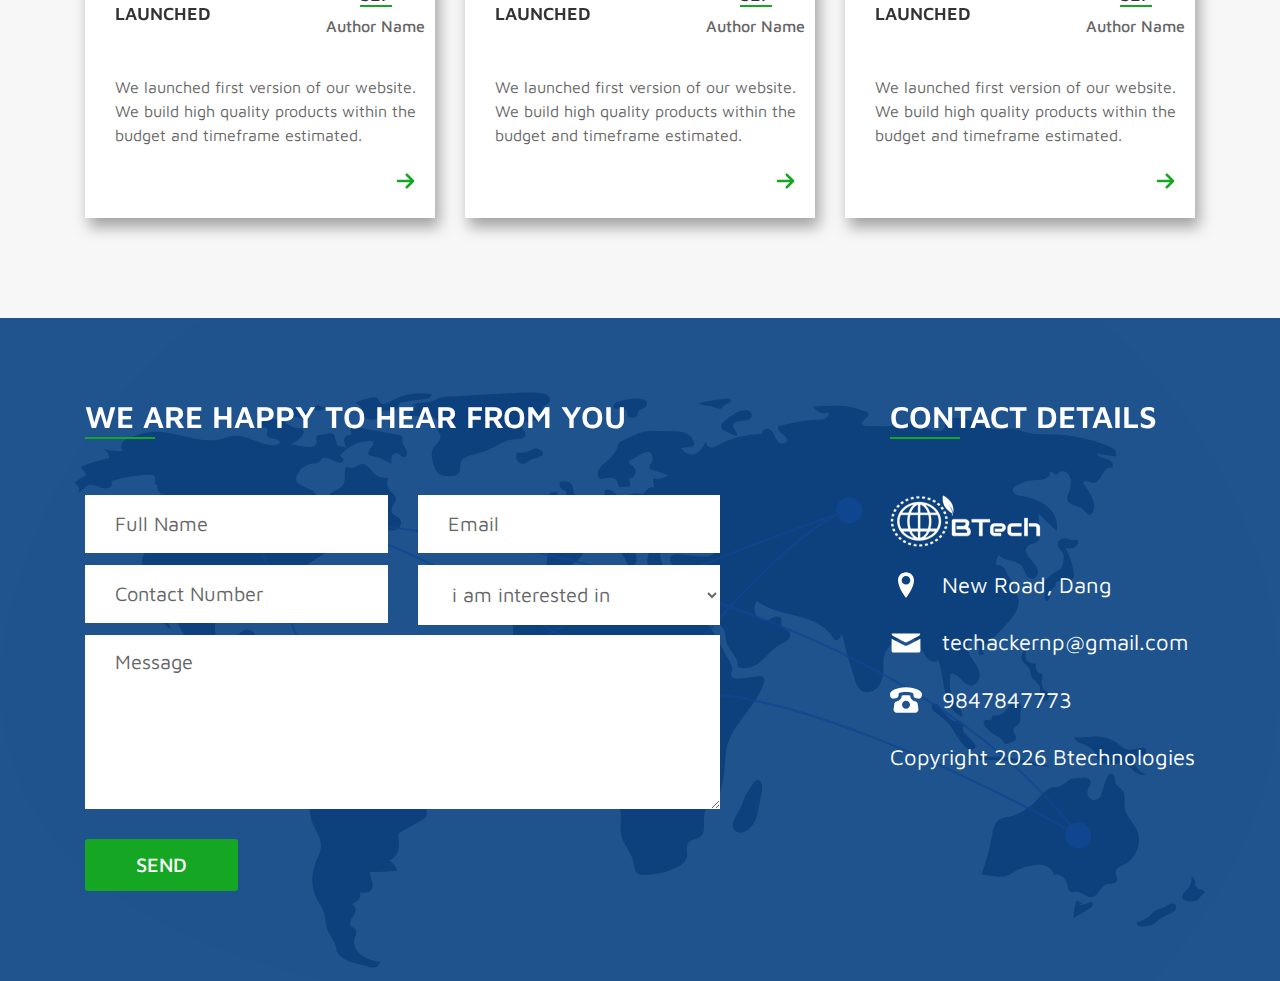
==== commit 4b4e0ce1: "portfolio" ====
--- a/index.html
+++ b/index.html
@@ -650,7 +650,7 @@
             <div class="team__container">
                 <ul class="team__ceo">
                     <li class="team__member">
-                        <a href="#">
+                        <a href="./portfolio/portfolio.html" target="_blank">
                             <img src="./img/team-2.png" alt="Btechnology Team 2" class="team__image">
                             <h3 class="team__name">Ashish Belwase</h3>
                             <h4 class="team__post">Founder/ceo/software engineer</h4>
--- a/css/style.css
+++ b/css/style.css
@@ -1017,3 +1017,316 @@
       .footer .contact__details ul li a {
         color: #fff;
         font-size: 2.2rem; }
+
+.portfolio {
+  padding-bottom: 3rem;
+  background-color: #fff; }
+  .portfolio__header {
+    background-image: url("../img/portfolio-main.png");
+    min-height: 60rem; }
+  .portfolio .title__header {
+    min-height: 45rem;
+    max-width: 90rem;
+    margin: 0 auto;
+    display: -webkit-box;
+    display: -ms-flexbox;
+    display: flex;
+    -webkit-box-orient: vertical;
+    -webkit-box-direction: normal;
+    -ms-flex-direction: column;
+    flex-direction: column;
+    -webkit-box-pack: center;
+    -ms-flex-pack: center;
+    justify-content: center;
+    -webkit-box-align: start;
+    -ms-flex-align: start;
+    align-items: flex-start;
+    color: #fff;
+    letter-spacing: 3px; }
+  .portfolio .title__hello {
+    font-size: 3.2rem; }
+    @media (max-width: 425px) {
+      .portfolio .title__hello {
+        font-size: 2rem; } }
+  .portfolio .title__name {
+    font-size: 8rem;
+    font-family: "MavenPro-SemiBold", sans-serif; }
+    @media (max-width: 580px) {
+      .portfolio .title__name {
+        font-size: 6rem; } }
+    @media (max-width: 425px) {
+      .portfolio .title__name {
+        font-size: 4rem; } }
+  .portfolio .title__inner-box {
+    display: -webkit-box;
+    display: -ms-flexbox;
+    display: flex;
+    -webkit-box-orient: vertical;
+    -webkit-box-direction: normal;
+    -ms-flex-direction: column;
+    flex-direction: column;
+    height: 18rem;
+    -webkit-box-pack: center;
+    -ms-flex-pack: center;
+    justify-content: center; }
+    .portfolio .title__inner-box .title__owner {
+      font-size: 3rem; }
+      @media (max-width: 425px) {
+        .portfolio .title__inner-box .title__owner {
+          font-size: 2rem; } }
+    .portfolio .title__inner-box .title__company {
+      font-size: 8rem;
+      text-decoration: underline;
+      font-family: "MavenPro-SemiBold", sans-serif; }
+      @media (max-width: 580px) {
+        .portfolio .title__inner-box .title__company {
+          font-size: 6rem; } }
+      @media (max-width: 425px) {
+        .portfolio .title__inner-box .title__company {
+          font-size: 4rem; } }
+      @media (max-width: 300px) {
+        .portfolio .title__inner-box .title__company {
+          word-break: break-all; } }
+  .portfolio__about {
+    display: -webkit-box;
+    display: -ms-flexbox;
+    display: flex;
+    max-width: 90rem;
+    margin: 0 auto;
+    border-radius: 0.3rem;
+    padding: 5rem 3rem 8rem 7rem;
+    background: #fff;
+    -webkit-box-shadow: 2px 2px 12px rgba(0, 0, 0, 0.2);
+    box-shadow: 2px 2px 12px rgba(0, 0, 0, 0.2);
+    margin-top: -14rem; }
+    @media (max-width: 768px) {
+      .portfolio__about {
+        -ms-flex-wrap: wrap;
+        flex-wrap: wrap;
+        -webkit-box-pack: center;
+        -ms-flex-pack: center;
+        justify-content: center;
+        padding: 4rem; } }
+  .portfolio .about__content {
+    padding-left: 5rem; }
+    @media (max-width: 768px) {
+      .portfolio .about__content {
+        -webkit-box-flex: 0;
+        -ms-flex: 0 0 100%;
+        flex: 0 0 100%;
+        margin-top: 7rem;
+        padding-left: 0; } }
+    .portfolio .about__content .heading__title {
+      margin-bottom: 2rem; }
+    .portfolio .about__content .btn__main {
+      background-color: #074183;
+      color: #fff !important;
+      max-width: 300px;
+      text-align: center; }
+      .portfolio .about__content .btn__main--arrow {
+        fill: #fff; }
+      .portfolio .about__content .btn__main:hover .btn__main--arrow {
+        -webkit-animation: slide-left 0.4s linear;
+        animation: slide-left 0.4s linear; }
+  .portfolio .about__image {
+    position: relative;
+    z-index: 9;
+    height: 262px; }
+    @media (max-width: 300px) {
+      .portfolio .about__image {
+        height: 194px; } }
+    .portfolio .about__image img {
+      width: 240px; }
+      @media (max-width: 300px) {
+        .portfolio .about__image img {
+          width: 180px; } }
+    .portfolio .about__image::before {
+      content: '';
+      position: absolute;
+      width: 100%;
+      height: 100%;
+      border: 0.6rem solid #074183;
+      top: 3rem;
+      right: 3rem;
+      z-index: -1; }
+      @media (max-width: 350px) {
+        .portfolio .about__image::before {
+          top: 1.8rem;
+          right: 1.8rem; } }
+      @media (max-width: 300px) {
+        .portfolio .about__image::before {
+          opacity: 0;
+          display: none; } }
+  .portfolio__experience, .portfolio__academic, .portfolio__skills, .portfolio__other {
+    max-width: 90rem;
+    margin: 0 auto;
+    border-radius: 0.3rem;
+    -webkit-box-shadow: 2px 2px 12px rgba(0, 0, 0, 0.2);
+    box-shadow: 2px 2px 12px rgba(0, 0, 0, 0.2);
+    background-color: #fff; }
+    .portfolio__experience:hover, .portfolio__academic:hover, .portfolio__skills:hover, .portfolio__other:hover {
+      -webkit-box-shadow: 2px 2px 8px rgba(0, 0, 0, 0.2);
+      box-shadow: 2px 2px 8px rgba(0, 0, 0, 0.2); }
+    .portfolio__experience .heading__medium, .portfolio__academic .heading__medium, .portfolio__skills .heading__medium, .portfolio__other .heading__medium {
+      padding: 2rem;
+      border-bottom: 1px solid #333;
+      margin-bottom: 0;
+      color: #074183; }
+    .portfolio__experience p.paragraph__main, .portfolio__academic p.paragraph__main, .portfolio__skills p.paragraph__main, .portfolio__other p.paragraph__main {
+      padding: 1rem 2rem;
+      margin-bottom: 0;
+      font-size: 1.8rem;
+      color: #333;
+      line-height: 1.8; }
+  .portfolio .experience__container,
+  .portfolio .academic__container,
+  .portfolio .other__container {
+    margin-top: 8rem; }
+  .portfolio .experience__list,
+  .portfolio .academic__list,
+  .portfolio .other__list {
+    padding: 2rem; }
+  .portfolio .experience__item,
+  .portfolio .academic__item,
+  .portfolio .other__item {
+    display: -webkit-box;
+    display: -ms-flexbox;
+    display: flex;
+    -webkit-box-align: baseline;
+    -ms-flex-align: baseline;
+    align-items: baseline; }
+    @media (max-width: 768px) {
+      .portfolio .experience__item,
+      .portfolio .academic__item,
+      .portfolio .other__item {
+        -ms-flex-wrap: wrap;
+        flex-wrap: wrap; } }
+    .portfolio .experience__item:not(:last-child),
+    .portfolio .academic__item:not(:last-child),
+    .portfolio .other__item:not(:last-child) {
+      margin-bottom: 3rem; }
+    .portfolio .experience__item .item__title,
+    .portfolio .academic__item .item__title,
+    .portfolio .other__item .item__title {
+      -webkit-box-flex: 0;
+      -ms-flex: 0 0 20rem;
+      flex: 0 0 20rem; }
+      @media (max-width: 768px) {
+        .portfolio .experience__item .item__title,
+        .portfolio .academic__item .item__title,
+        .portfolio .other__item .item__title {
+          -webkit-box-flex: 0;
+          -ms-flex: 0 0 100%;
+          flex: 0 0 100%;
+          margin-bottom: 2rem; } }
+    .portfolio .experience__item p.paragraph,
+    .portfolio .academic__item p.paragraph,
+    .portfolio .other__item p.paragraph {
+      padding-left: 3rem;
+      line-height: 1.6; }
+      @media (max-width: 768px) {
+        .portfolio .experience__item p.paragraph,
+        .portfolio .academic__item p.paragraph,
+        .portfolio .other__item p.paragraph {
+          padding-left: 0; } }
+  .portfolio .skills__container {
+    margin-top: 8rem; }
+  .portfolio .skills__list {
+    padding: 0 2rem 2rem;
+    line-height: 1.6; }
+  .portfolio .skills__item {
+    font-size: 1.6rem;
+    color: #666;
+    position: relative;
+    display: -webkit-box;
+    display: -ms-flexbox;
+    display: flex;
+    -webkit-box-align: baseline;
+    -ms-flex-align: baseline;
+    align-items: baseline; }
+    .portfolio .skills__item::before {
+      content: '';
+      width: 1.2rem;
+      height: 1.2rem;
+      display: inline-block;
+      margin-right: 1rem;
+      background-image: url("../img/chevron-thin-right.svg");
+      background-size: cover; }
+      @supports ((-webkit-mask-image: url()) or (mask-image: url())) {
+        .portfolio .skills__item::before {
+          background-color: #15a724;
+          -webkit-mask-image: url("../img/chevron-thin-right.svg");
+          -webkit-mask-size: cover;
+          mask-image: url("../img/chevron-thin-right.svg");
+          mask-size: cover;
+          background-image: none; } }
+    .portfolio .skills__item:not(:last-child) {
+      padding-bottom: .5rem; }
+  .portfolio .other__item:not(:first-child) {
+    padding-top: 2rem; }
+  .portfolio .other__item .item__list {
+    display: -webkit-box;
+    display: -ms-flexbox;
+    display: flex;
+    -ms-flex-wrap: wrap;
+    flex-wrap: wrap;
+    -webkit-box-pack: justify;
+    -ms-flex-pack: justify;
+    justify-content: space-between; }
+    .portfolio .other__item .item__list > li {
+      -webkit-box-flex: 0;
+      -ms-flex: 0 0 32%;
+      flex: 0 0 32%;
+      font-size: 1.6rem;
+      display: -webkit-box;
+      display: -ms-flexbox;
+      display: flex;
+      -webkit-box-align: baseline;
+      -ms-flex-align: baseline;
+      align-items: baseline; }
+      @media (max-width: 425px) {
+        .portfolio .other__item .item__list > li {
+          -webkit-box-flex: 0;
+          -ms-flex: 0 0 49%;
+          flex: 0 0 49%; } }
+      .portfolio .other__item .item__list > li::before {
+        content: '';
+        width: 1.2rem;
+        height: 1.2rem;
+        display: inline-block;
+        margin-right: .7rem;
+        -webkit-box-flex: 0;
+        -ms-flex: 0 0 1.2rem;
+        flex: 0 0 1.2rem;
+        background-image: url("../img/check.svg");
+        background-size: cover; }
+        @supports ((-webkit-mask-image: url()) or (mask-image: url())) {
+          .portfolio .other__item .item__list > li::before {
+            background-color: #15a724;
+            -webkit-mask-image: url("../img/check.svg");
+            -webkit-mask-size: cover;
+            mask-image: url("../img/check.svg");
+            mask-size: cover;
+            background-image: none; } }
+
+@-webkit-keyframes slide-left {
+  0% {
+    -webkit-transform: translateX(0);
+    transform: translateX(0); }
+  50% {
+    -webkit-transform: translateX(3px);
+    transform: translateX(3px); }
+  100% {
+    -webkit-transform: translateX(0);
+    transform: translateX(0); } }
+
+@keyframes slide-left {
+  0% {
+    -webkit-transform: translateX(0);
+    transform: translateX(0); }
+  50% {
+    -webkit-transform: translateX(3px);
+    transform: translateX(3px); }
+  100% {
+    -webkit-transform: translateX(0);
+    transform: translateX(0); } }
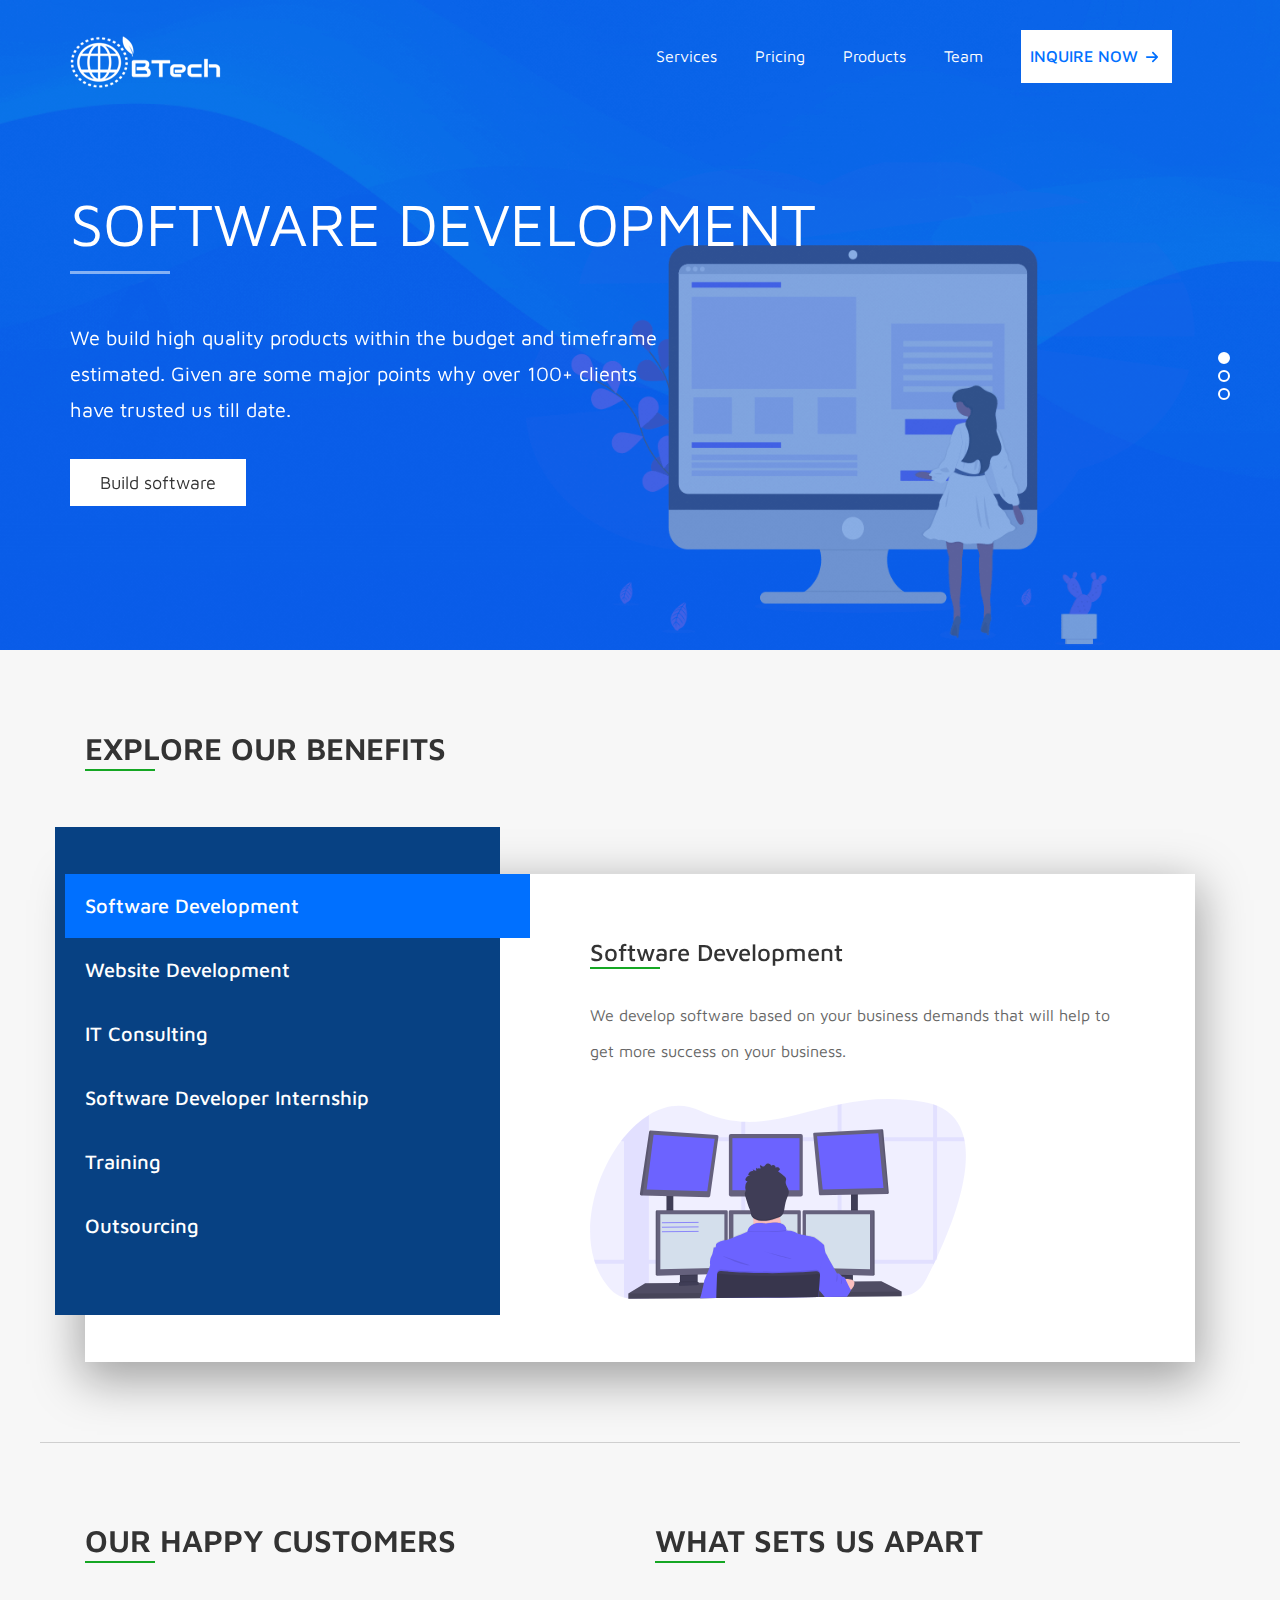
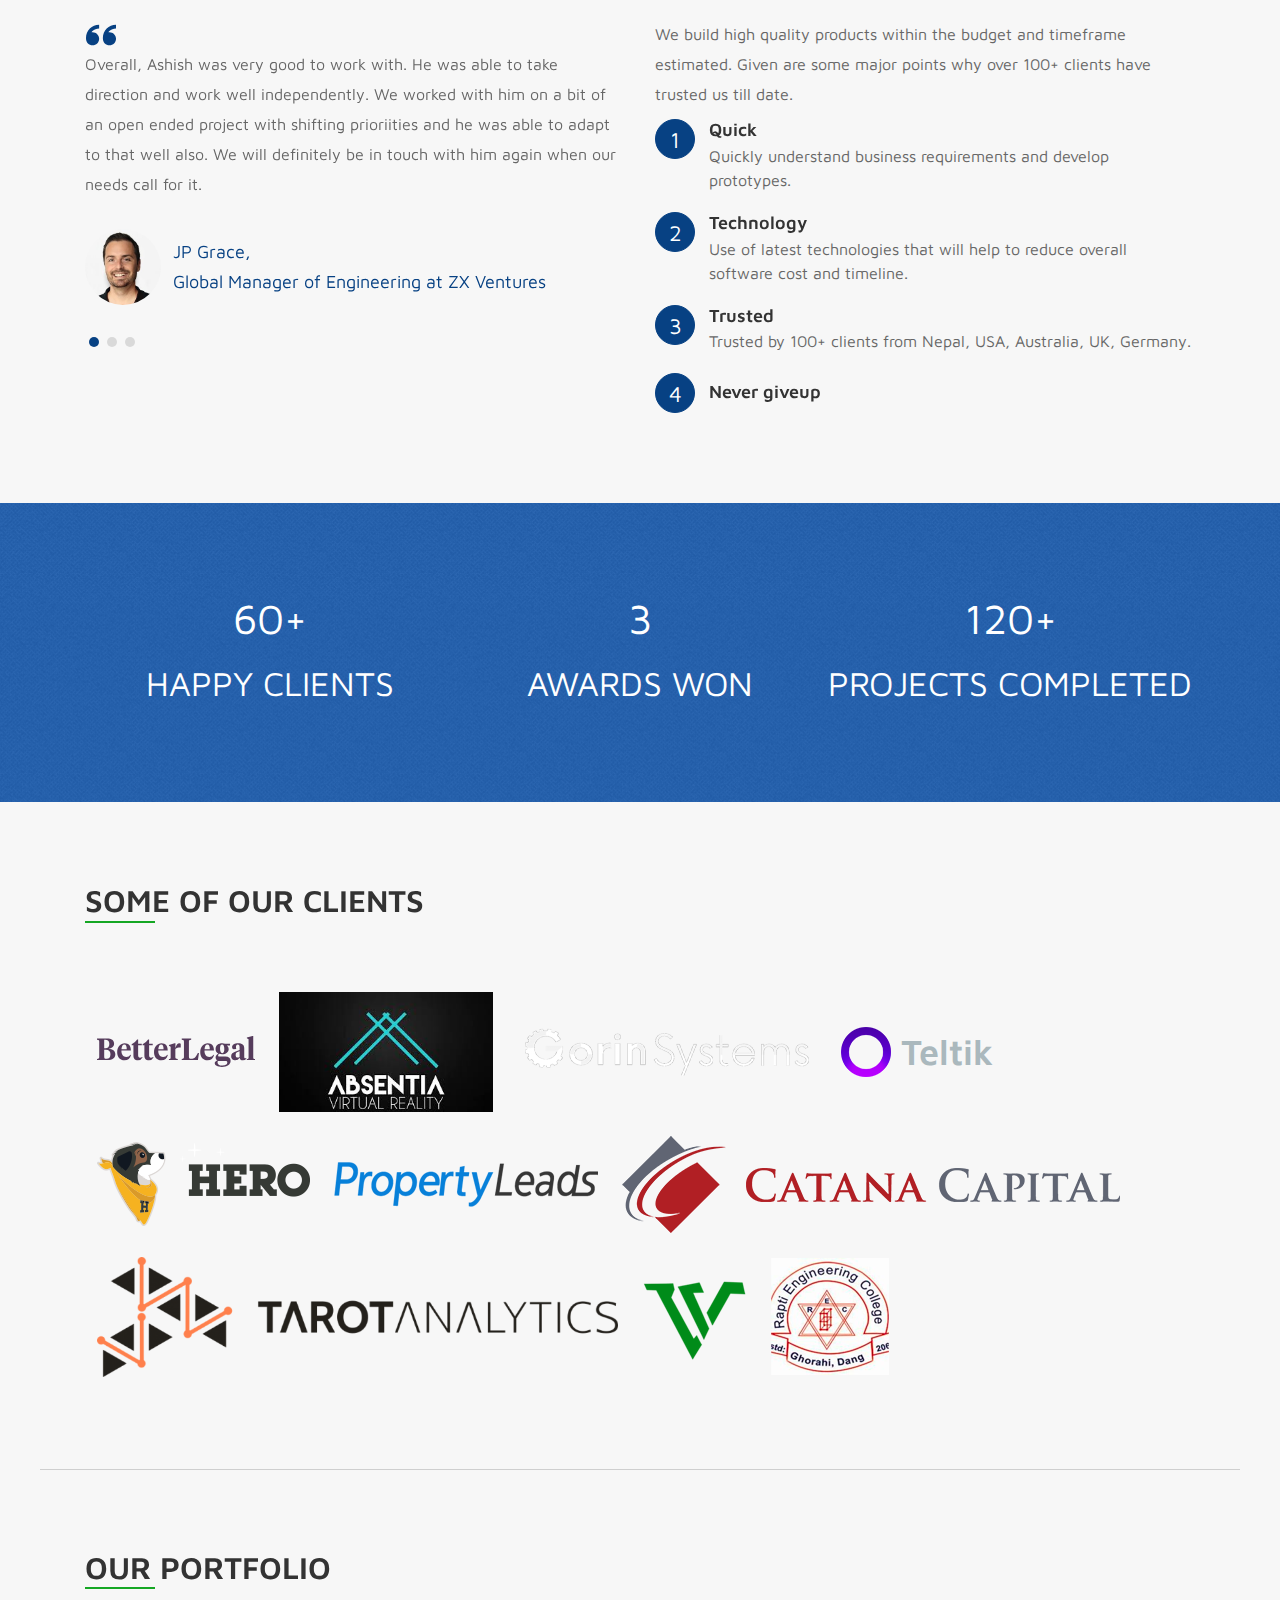
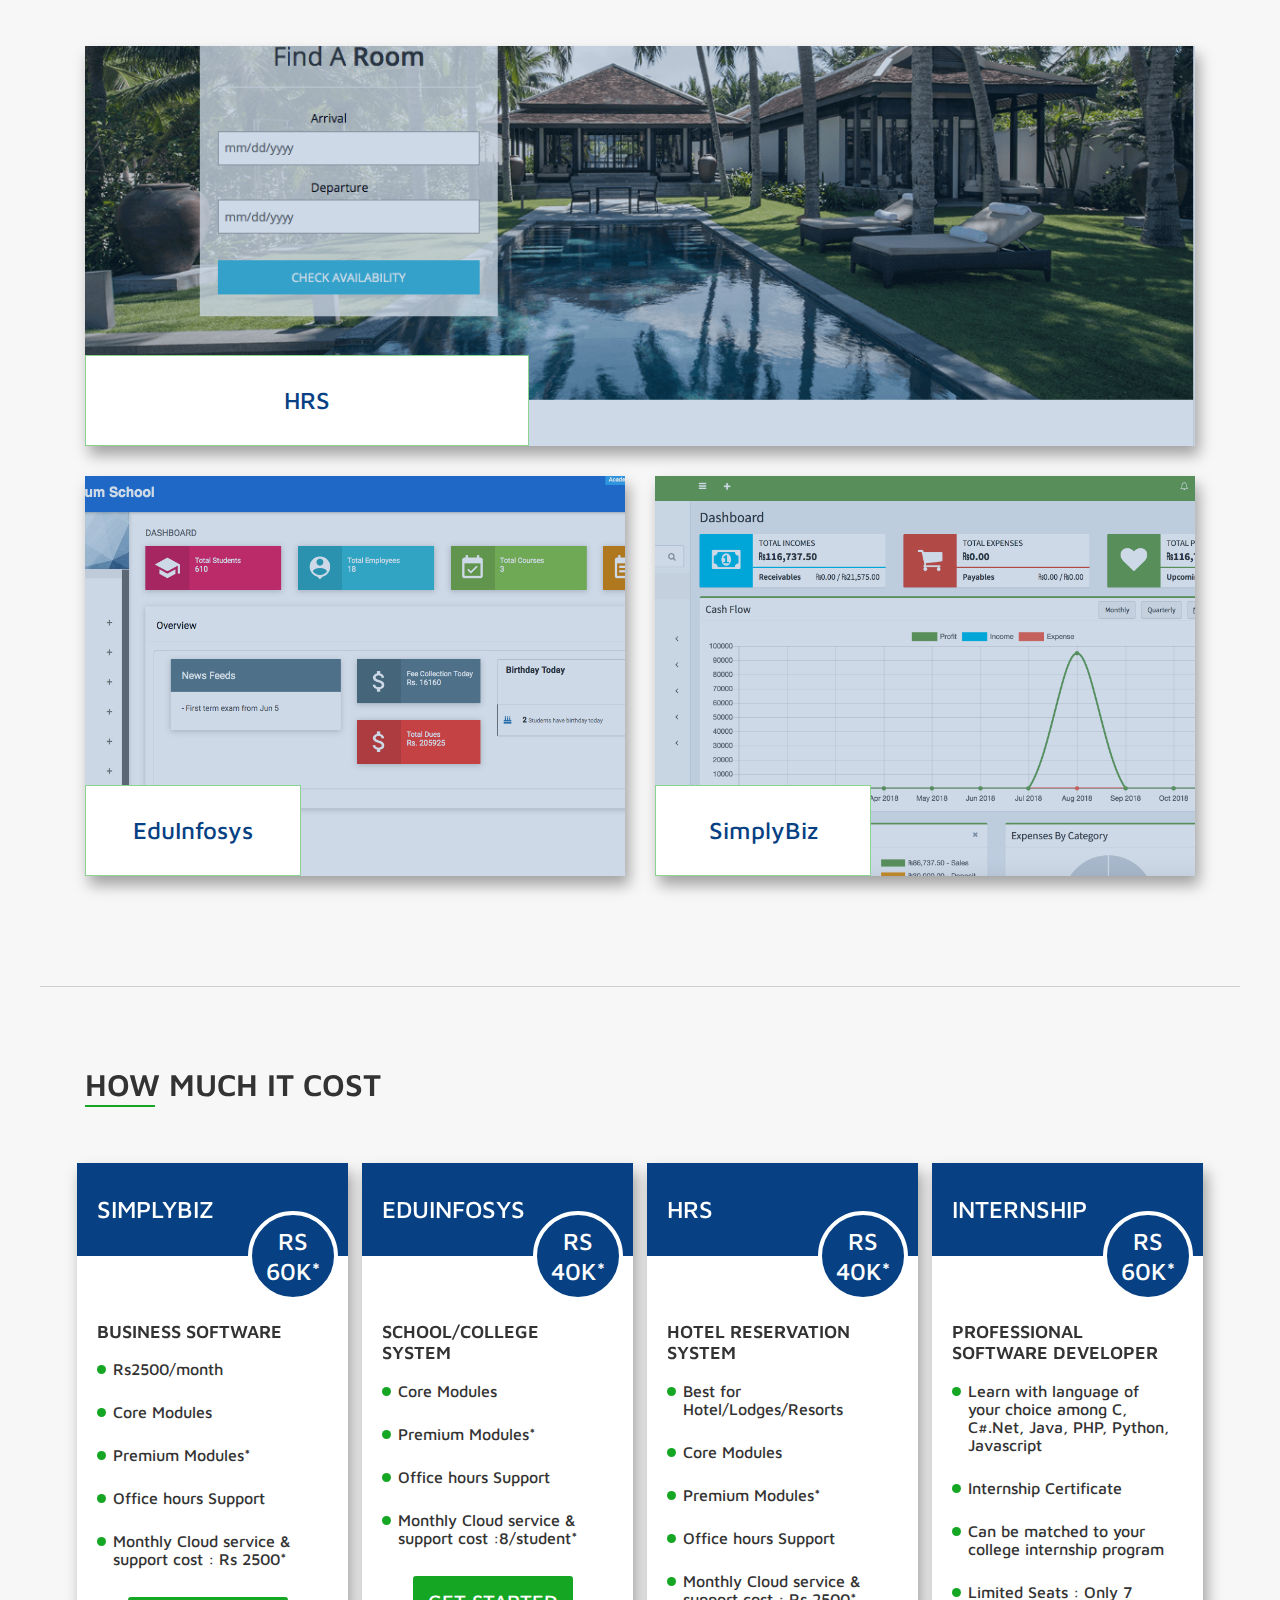
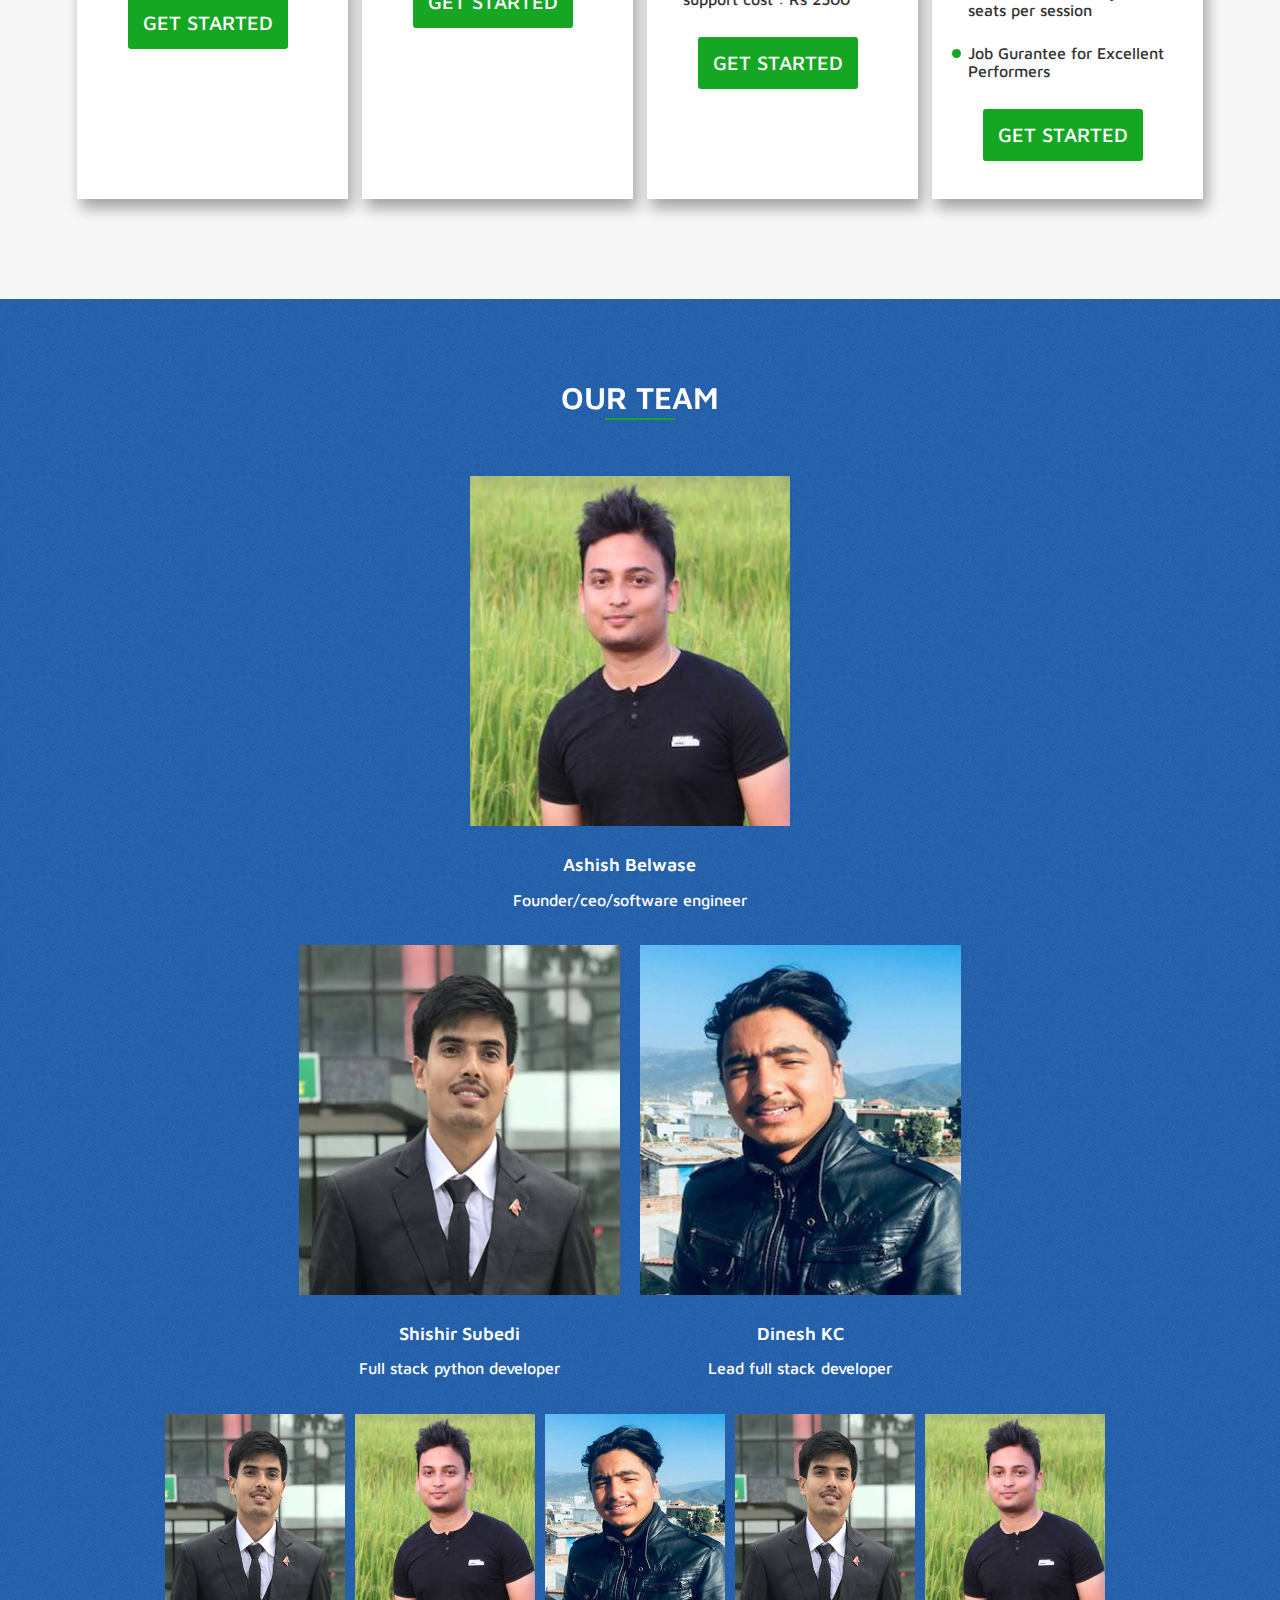
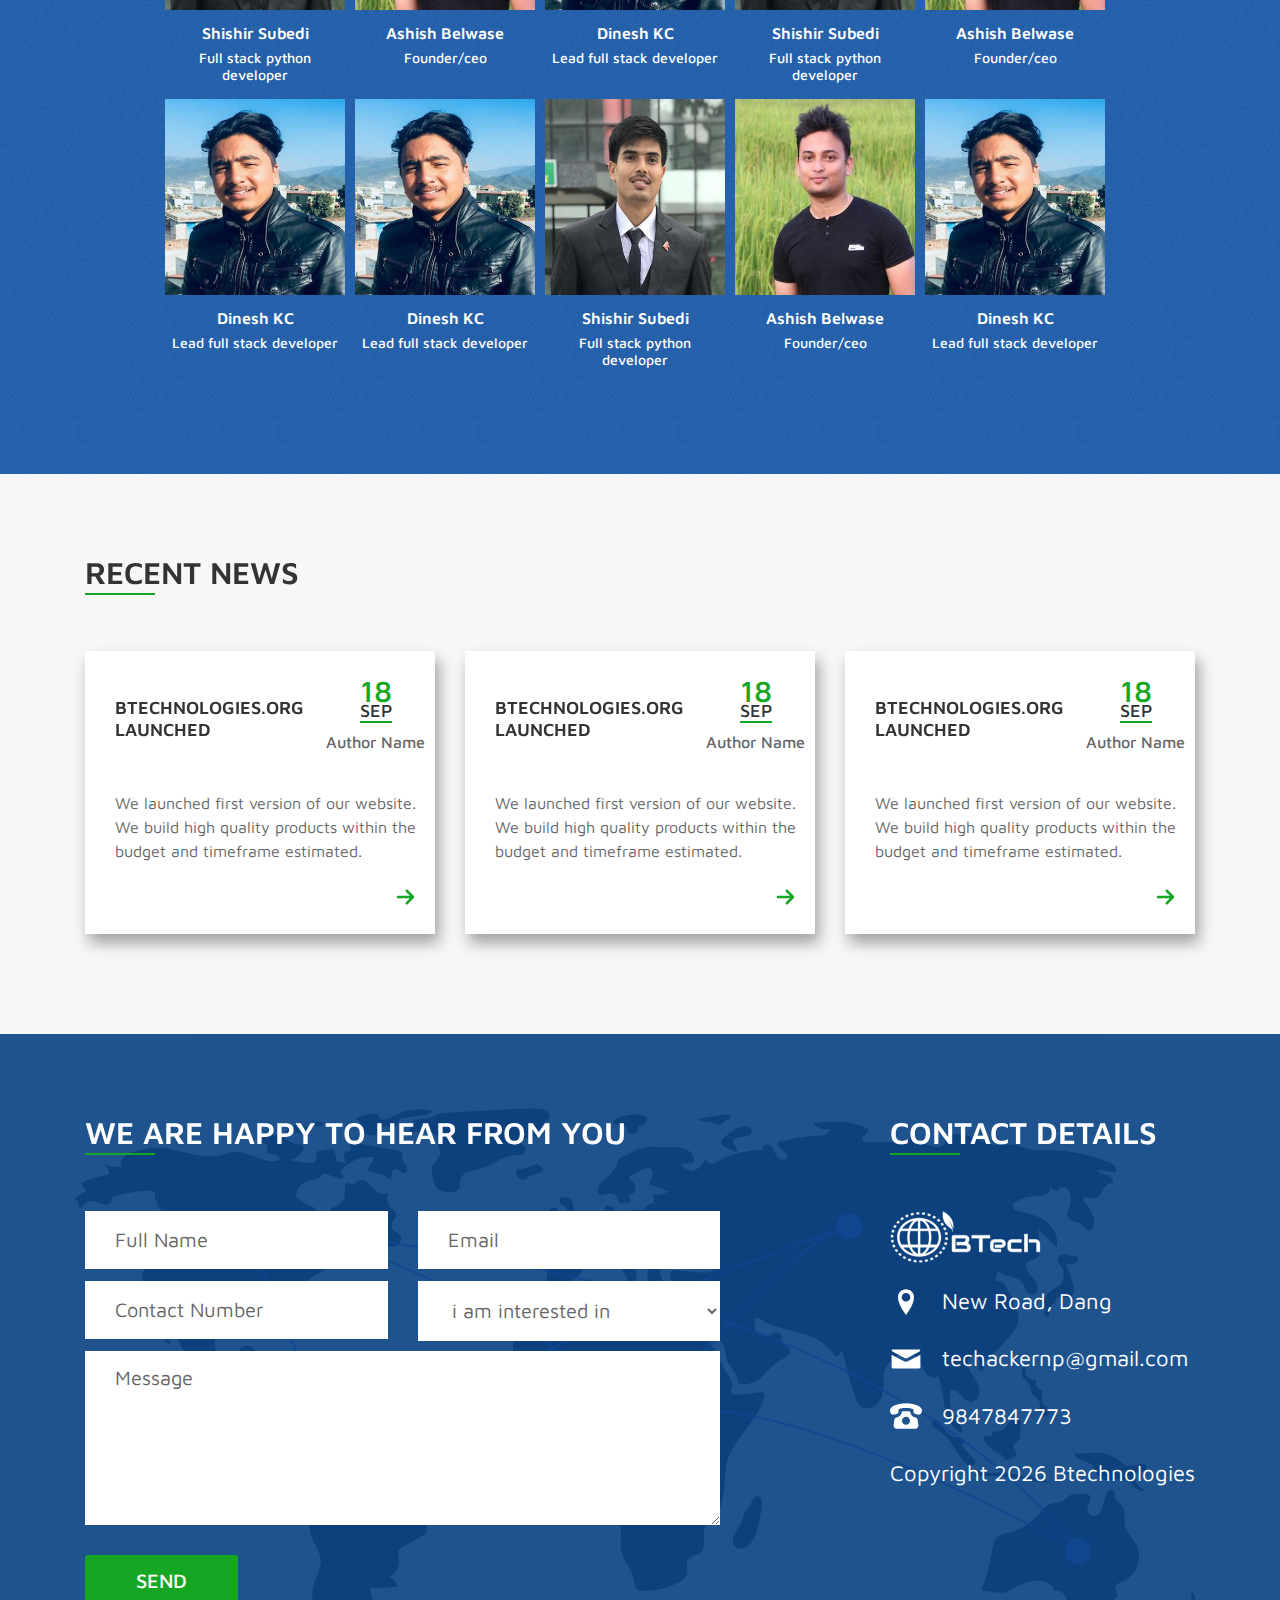
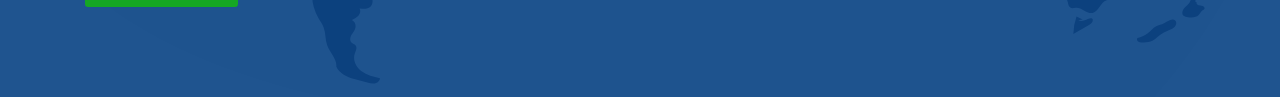
==== commit 2d3923cd: "client section home page" ====
--- a/index.html
+++ b/index.html
@@ -443,6 +443,66 @@
         </div>
     </div>
 
+    <div class="clients clients__section gutterY gutterY__bottom">
+        <div class="container">
+            <h2 class="heading heading__title line-after relative">Some Of Our Clients</h2>
+            <div class="clients__container">
+                <a class="clients__content" href="https://betterlegal.com/" target="_blank" title="BetterLegal">
+                    <svg xmlns="http://www.w3.org/2000/svg" width="158" height="30.898">
+                        <g fill="#563c5c">
+                            <path
+                                d="M0 24.049v-1.167c1.988-.246 2.222-.461 2.222-2.119V5.774C2.222 4.116 1.988 3.9 0 3.655V2.488h9.971c4.532 0 7.135 1.812 7.135 5.375 0 3.1-2.69 4.669-5.5 4.976 3.889.154 6.725 2.058 6.725 5.375 0 3.839-2.749 5.835-7.953 5.835zm7.193-20.24v8.385h1.111c2.69 0 4.035-1.444 4.035-4.269 0-2.734-1.521-4.116-4.065-4.116zm0 9.89v6.941c0 1.658.614 2.089 2.281 2.089h.263c2.339 0 3.713-1.536 3.713-4.577 0-2.764-1.433-4.453-4.591-4.453zM33.86 13.914v.706h-9.445c-.088 4.023 1.93 6.419 4.678 6.419a4.947 4.947 0 0 0 4.386-2.365l.5.307c-.76 3.225-2.954 5.375-6.492 5.375-4.269 0-7.31-3.164-7.31-8.108 0-5.375 3.392-8.907 7.515-8.907 4.061 0 6.168 2.764 6.168 6.573zm-9.386-.553h5.263c0-2.918-.643-4.822-2.368-4.822-1.785 0-2.721 1.996-2.897 4.817zM41.138 7.648h3.626v1.536h-3.626V19.35c0 1.689.614 2.4 1.872 2.4a3.351 3.351 0 0 0 2.135-.829l.409.614a5.33 5.33 0 0 1-4.8 2.826c-2.515 0-4.328-1.352-4.328-4.884V9.184h-1.754v-.86a13.2 13.2 0 0 0 5.468-4.761h.994z" />
+                            <path
+                                d="M52.102 7.648h3.626v1.536h-3.626V19.35c0 1.689.614 2.4 1.872 2.4a3.352 3.352 0 0 0 2.135-.829l.409.614a5.33 5.33 0 0 1-4.8 2.826c-2.515 0-4.328-1.352-4.328-4.884V9.184h-1.754v-.86a13.2 13.2 0 0 0 5.468-4.761h.994z" />
+                            <path
+                                d="M70.697 13.914v.706h-9.445c-.088 4.023 1.93 6.419 4.679 6.419a4.947 4.947 0 0 0 4.386-2.365l.5.307c-.76 3.225-2.953 5.375-6.491 5.375-4.269 0-7.31-3.164-7.31-8.108 0-5.375 3.392-8.907 7.514-8.907 4.062 0 6.167 2.764 6.167 6.573zm-9.386-.553h5.263c0-2.918-.643-4.822-2.369-4.822-1.782 0-2.718 1.996-2.896 4.817z" />
+                            <path
+                                d="M78.358 21.316c0 1.29.643 1.443 2.4 1.628v1.105h-8.831v-1.105c1.258-.092 1.725-.246 1.725-1.259V10.842l-1.7-1.075v-.711l5.644-1.72h.877l-.117 4.638c1.286-3.471 2.222-4.638 4.005-4.638a1.763 1.763 0 0 1 1.375.522v3.747h-.615c-1.842 0-3.362.092-4.766 1.413zM91.924 20.64c0 1.658.731 2.089 2.427 2.089h1.053c2.076 0 3.1-1.352 5.468-5.651h1.111l-1.052 6.972h-16.2v-1.167c1.988-.246 2.222-.461 2.222-2.119V5.774c0-1.658-.234-1.874-2.222-2.119V2.488h9.444v1.167c-2.017.245-2.251.461-2.251 2.119z" />
+                            <path
+                                d="M116.923 13.914v.706h-9.445c-.088 4.023 1.93 6.419 4.678 6.419a4.948 4.948 0 0 0 4.386-2.365l.5.307c-.76 3.225-2.953 5.375-6.491 5.375-4.269 0-7.311-3.164-7.311-8.108 0-5.375 3.392-8.907 7.515-8.907 4.062 0 6.168 2.764 6.168 6.573zm-9.387-.553h5.263c0-2.918-.643-4.822-2.368-4.822-1.783 0-2.719 1.996-2.895 4.817z" />
+                            <path
+                                d="M122.038 17.756a2.6 2.6 0 0 0-.936 1.689.906.906 0 0 0 .965.983h6.17c3.655 0 5.38 1.628 5.38 4.392 0 3.9-3.655 6.081-8.714 6.081-4.444 0-7.193-1.351-7.193-3.809 0-1.567 1.375-2.365 2.72-2.7a3.05 3.05 0 0 1-1.872-2.917c0-1.9 1.345-3.133 2.807-4.024a4.614 4.614 0 0 1-2.778-4.392c0-3.594 2.836-5.712 6.7-5.712a7.974 7.974 0 0 1 2.661.43l5.087-.123v1.9h-1.257l-1.93-.092a4.3 4.3 0 0 1 1.842 3.532c0 3.317-2.778 5.252-6.579 5.252a9.345 9.345 0 0 1-3.073-.49zm-1.082 7.187a2.242 2.242 0 0 0-.409 1.474c0 1.966 1.754 3.163 4.5 3.163 2.777 0 5.263-.86 5.263-3.04 0-1.167-.7-1.6-1.989-1.6zm6.345-11.948c0-2.4-.7-4.484-2.223-4.484-1.491 0-2.047 1.6-2.047 4.054 0 2.488.731 4.576 2.251 4.576 1.493-.002 2.019-1.569 2.019-4.149zM147.242 20.67c0 .891.146 1.536.877 1.536a2.6 2.6 0 0 0 1.083-.246l.175.737a4.46 4.46 0 0 1-3.567 1.659 3.078 3.078 0 0 1-3.129-2.642 5.487 5.487 0 0 1-4.474 2.58 3.782 3.782 0 0 1-4.064-4.054c0-2.672 1.783-3.747 3.918-4.576l4.532-1.69v-2.856c0-1.6-.468-2.7-1.813-2.7-1.257 0-1.783 1.044-1.783 2.519a8.149 8.149 0 0 0 .263 2l-2.807.4a2.008 2.008 0 0 1-1.375-2.027c0-2.672 2.632-3.962 6.023-3.962 3.889 0 6.141 1.382 6.141 5.19zm-4.649.215v-5.713l-2.076.86a2.656 2.656 0 0 0-1.871 2.856c0 1.6.644 2.733 2.164 2.733a2.913 2.913 0 0 0 1.782-.735z" />
+                            <path
+                                d="M156.246 21.684c0 1.013.468 1.167 1.754 1.259v1.101h-8.187v-1.1c1.287-.092 1.754-.246 1.754-1.259V3.133l-1.7-.921v-.768L155.481 0h.76z" />
+                        </g>
+                    </svg>
+                </a>
+                <a class="clients__content" href="http://www.absentiavr.com/" target="_blank"
+                    title="Absentia Virtual Reality">
+                    <img src="./img/clients/absentia virtual reality logo.png" alt="Absentia Virtual Reality Logo">
+                </a>
+                <a class="clients__content" href="http://gorinsystems.com/" target="_blank" title="Gorin Systems">
+                    <img src="./img/clients/gorin system logo.png" alt="Gorin system Logo">
+                </a>
+                <a class="clients__content content__custom" href="https://teltik.com/" target="_blank"
+                    title="Teltik Communications">
+                    <img src="./img/clients/teltik logo.png" alt="Teltik communication Logo"> Teltik
+                </a>
+                <a class="clients__content" href="https://goherogo.com/" target="_blank" title="Goherogo">
+                    <img src="./img/clients/go hero go logo.png" alt="Go Hero GO Logo">
+                </a>
+                <a class="clients__content" href="https://propertyleads.com/" target="_blank" title="Property Leads">
+                    <img src="./img/clients/property leads logo.png" alt="Property Leads Logo">
+                </a>
+                <a class="clients__content" href="https://catanacapital.com/" target="_blank" title="Catana Capital">
+                    <img src="./img/clients/catana capital logo.png" alt="Catana Capital Logo">
+                </a>
+                <a class="clients__content" href="https://tarotanalytics.com/" target="_blank" title="Tarot Analytics">
+                    <img src="./img/clients/Tarot-Analytics-logo.png" alt="Tarot Analytics Logo">
+                </a>
+                <a class="clients__content" href="http://vingrelivillage.com/" target="_blank"
+                    title="Vingrelli Villege Resort">
+                    <img src="./img/clients/vingrelli village resort logo.png" alt="Vingrelli village resort Logo">
+                </a>
+                <a class="clients__content" href="http://rec.edu.np/" target="_blank" title="Rapti Engineering College">
+                    <img src="./img/clients/rapti engineering college logo.png" alt="Rapti Engineering College Logo">
+                </a>
+            </div>
+        </div>
+    </div>
+
+    <div class="divider__line"></div>
+
     <section class="portfolio portfolio__section gutterY gutterY__bottom" id="products__section">
         <div class="container">
             <h2 class="heading heading__title line-after relative">Our Portfolio</h2>
@@ -659,21 +719,17 @@
                 </ul>
                 <ul class="team__upper">
                     <li class="team__member">
-                        <a href="#">
-                            <img src="./img/team-1.png" alt="Btechnology Team 1" class="team__image">
-                            <h3 class="team__name">Shishir Subedi</h3>
-                            <h4 class="team__post">Full stack python developer</h4>
-                        </a>
-                    </li>
-
-
-
-                    <li class="team__member">
-                        <a href="#">
-                            <img src="./img/team-3.png" alt="Btechnology Team 3" class="team__image">
-                            <h3 class="team__name">Dinesh KC</h3>
-                            <h4 class="team__post">Lead full stack developer</h4>
-                        </a>
+                        <img src="./img/team-1.png" alt="Btechnology Team 1" class="team__image">
+                        <h3 class="team__name">Shishir Subedi</h3>
+                        <h4 class="team__post">Full stack python developer</h4>
+                    </li>
+
+
+
+                    <li class="team__member">
+                        <img src="./img/team-3.png" alt="Btechnology Team 3" class="team__image">
+                        <h3 class="team__name">Dinesh KC</h3>
+                        <h4 class="team__post">Lead full stack developer</h4>
                     </li>
 
                 </ul>
@@ -848,7 +904,6 @@
 
     <footer class="footer gutterY gutterY__bottom" id="contact__section">
         <div class="container">
-            <!-- <h2 class="heading heading__title line-after relative text-white">We are happy to hear from you</h2> -->
             <div class="row">
                 <div class="col-lg-7">
                     <h2 class="heading heading__title line-after relative text-white">We are happy to hear from you</h2>
--- a/css/style.css
+++ b/css/style.css
@@ -496,7 +496,7 @@
       border-radius: 0px; }
 
 .testimonial__why-us {
-  background: #f7f7f7; }
+  background-color: #f7f7f7; }
 
 .testimonial__container {
   width: 100%;
@@ -606,6 +606,48 @@
     font-size: 3.4rem;
     color: #fff;
     text-transform: uppercase; }
+
+.clients {
+  background-color: #f7f7f7; }
+  .clients__container {
+    display: -webkit-box;
+    display: -ms-flexbox;
+    display: flex;
+    -webkit-box-align: center;
+    -ms-flex-align: center;
+    align-items: center;
+    -ms-flex-wrap: wrap;
+    flex-wrap: wrap; }
+  .clients__content {
+    padding: 1.2rem;
+    -webkit-transition: 0.2s ease-in-out;
+    -o-transition: 0.2s ease-in-out;
+    transition: 0.2s ease-in-out; }
+    .clients__content.content__custom {
+      display: -webkit-box;
+      display: -ms-flexbox;
+      display: flex;
+      -webkit-box-pack: center;
+      -ms-flex-pack: center;
+      justify-content: center;
+      -webkit-box-align: center;
+      -ms-flex-align: center;
+      align-items: center;
+      font-size: 36px;
+      font-weight: 700;
+      color: #aab8bd;
+      position: relative;
+      text-decoration: none;
+      font-family: "MavenPro-SemiBold", sans-serif; }
+      .clients__content.content__custom img {
+        padding-right: 1rem; }
+    .clients__content img {
+      max-height: 120px;
+      max-width: 100%; }
+    .clients__content:hover {
+      -webkit-transform: scale(1.03);
+      -ms-transform: scale(1.03);
+      transform: scale(1.03); }
 
 .portfolio {
   background-color: #f7f7f7; }
@@ -675,7 +717,7 @@
       transition: 0.3s ease-in-out; }
 
 .pricing {
-  background-color: #f7f7f7; }
+  background: #f7f7f7; }
   .pricing__item-wrapper {
     padding-left: 7px;
     padding-right: 7px;
@@ -1018,296 +1060,313 @@
         color: #fff;
         font-size: 2.2rem; }
 
-.portfolio {
+.portfolio.portfolio__inner {
   padding-bottom: 3rem;
   background-color: #fff; }
-  .portfolio__header {
-    background-image: url("../img/portfolio-main.png");
-    min-height: 60rem; }
-  .portfolio .title__header {
-    min-height: 45rem;
-    max-width: 90rem;
-    margin: 0 auto;
-    display: -webkit-box;
-    display: -ms-flexbox;
-    display: flex;
-    -webkit-box-orient: vertical;
-    -webkit-box-direction: normal;
-    -ms-flex-direction: column;
-    flex-direction: column;
-    -webkit-box-pack: center;
-    -ms-flex-pack: center;
-    justify-content: center;
-    -webkit-box-align: start;
-    -ms-flex-align: start;
-    align-items: flex-start;
-    color: #fff;
-    letter-spacing: 3px; }
-  .portfolio .title__hello {
-    font-size: 3.2rem; }
+
+.portfolio__header {
+  background-image: url("../img/portfolio-main.png");
+  min-height: 60rem; }
+
+.portfolio .title__header {
+  min-height: 45rem;
+  max-width: 90rem;
+  margin: 0 auto;
+  display: -webkit-box;
+  display: -ms-flexbox;
+  display: flex;
+  -webkit-box-orient: vertical;
+  -webkit-box-direction: normal;
+  -ms-flex-direction: column;
+  flex-direction: column;
+  -webkit-box-pack: center;
+  -ms-flex-pack: center;
+  justify-content: center;
+  -webkit-box-align: start;
+  -ms-flex-align: start;
+  align-items: flex-start;
+  color: #fff;
+  letter-spacing: 3px; }
+
+.portfolio .title__hello {
+  font-size: 3.2rem; }
+  @media (max-width: 425px) {
+    .portfolio .title__hello {
+      font-size: 2rem; } }
+
+.portfolio .title__name {
+  font-size: 8rem;
+  font-family: "MavenPro-SemiBold", sans-serif; }
+  @media (max-width: 580px) {
+    .portfolio .title__name {
+      font-size: 6rem; } }
+  @media (max-width: 425px) {
+    .portfolio .title__name {
+      font-size: 4rem; } }
+
+.portfolio .title__inner-box {
+  display: -webkit-box;
+  display: -ms-flexbox;
+  display: flex;
+  -webkit-box-orient: vertical;
+  -webkit-box-direction: normal;
+  -ms-flex-direction: column;
+  flex-direction: column;
+  height: 18rem;
+  -webkit-box-pack: center;
+  -ms-flex-pack: center;
+  justify-content: center; }
+  .portfolio .title__inner-box .title__owner {
+    font-size: 3rem; }
     @media (max-width: 425px) {
-      .portfolio .title__hello {
+      .portfolio .title__inner-box .title__owner {
         font-size: 2rem; } }
-  .portfolio .title__name {
+  .portfolio .title__inner-box .title__company {
     font-size: 8rem;
+    text-decoration: underline;
     font-family: "MavenPro-SemiBold", sans-serif; }
     @media (max-width: 580px) {
-      .portfolio .title__name {
+      .portfolio .title__inner-box .title__company {
         font-size: 6rem; } }
     @media (max-width: 425px) {
-      .portfolio .title__name {
+      .portfolio .title__inner-box .title__company {
         font-size: 4rem; } }
-  .portfolio .title__inner-box {
-    display: -webkit-box;
-    display: -ms-flexbox;
-    display: flex;
-    -webkit-box-orient: vertical;
-    -webkit-box-direction: normal;
-    -ms-flex-direction: column;
-    flex-direction: column;
-    height: 18rem;
-    -webkit-box-pack: center;
-    -ms-flex-pack: center;
-    justify-content: center; }
-    .portfolio .title__inner-box .title__owner {
-      font-size: 3rem; }
-      @media (max-width: 425px) {
-        .portfolio .title__inner-box .title__owner {
-          font-size: 2rem; } }
-    .portfolio .title__inner-box .title__company {
-      font-size: 8rem;
-      text-decoration: underline;
-      font-family: "MavenPro-SemiBold", sans-serif; }
-      @media (max-width: 580px) {
-        .portfolio .title__inner-box .title__company {
-          font-size: 6rem; } }
-      @media (max-width: 425px) {
-        .portfolio .title__inner-box .title__company {
-          font-size: 4rem; } }
-      @media (max-width: 300px) {
-        .portfolio .title__inner-box .title__company {
-          word-break: break-all; } }
-  .portfolio__about {
-    display: -webkit-box;
-    display: -ms-flexbox;
-    display: flex;
-    max-width: 90rem;
-    margin: 0 auto;
-    border-radius: 0.3rem;
-    padding: 5rem 3rem 8rem 7rem;
-    background: #fff;
-    -webkit-box-shadow: 2px 2px 12px rgba(0, 0, 0, 0.2);
-    box-shadow: 2px 2px 12px rgba(0, 0, 0, 0.2);
-    margin-top: -14rem; }
+    @media (max-width: 300px) {
+      .portfolio .title__inner-box .title__company {
+        word-break: break-all; } }
+
+.portfolio__about {
+  display: -webkit-box;
+  display: -ms-flexbox;
+  display: flex;
+  max-width: 90rem;
+  margin: 0 auto;
+  border-radius: 0.3rem;
+  padding: 5rem 3rem 8rem 7rem;
+  background: #fff;
+  -webkit-box-shadow: 2px 2px 12px rgba(0, 0, 0, 0.2);
+  box-shadow: 2px 2px 12px rgba(0, 0, 0, 0.2);
+  margin-top: -14rem; }
+  @media (max-width: 768px) {
+    .portfolio__about {
+      -ms-flex-wrap: wrap;
+      flex-wrap: wrap;
+      -webkit-box-pack: center;
+      -ms-flex-pack: center;
+      justify-content: center;
+      padding: 4rem; } }
+
+.portfolio .about__content {
+  padding-left: 5rem; }
+  @media (max-width: 768px) {
+    .portfolio .about__content {
+      -webkit-box-flex: 0;
+      -ms-flex: 0 0 100%;
+      flex: 0 0 100%;
+      margin-top: 7rem;
+      padding-left: 0; } }
+  .portfolio .about__content .heading__title {
+    margin-bottom: 2rem; }
+  .portfolio .about__content .btn__main {
+    background-color: #074183;
+    color: #fff !important;
+    max-width: 300px;
+    text-align: center; }
+    .portfolio .about__content .btn__main--arrow {
+      fill: #fff; }
+    .portfolio .about__content .btn__main:hover .btn__main--arrow {
+      -webkit-animation: slide-left 0.4s linear;
+      animation: slide-left 0.4s linear; }
+
+.portfolio .about__image {
+  position: relative;
+  z-index: 9;
+  height: 262px; }
+  @media (max-width: 300px) {
+    .portfolio .about__image {
+      height: 194px; } }
+  .portfolio .about__image img {
+    width: 240px; }
+    @media (max-width: 300px) {
+      .portfolio .about__image img {
+        width: 180px; } }
+  .portfolio .about__image::before {
+    content: '';
+    position: absolute;
+    width: 100%;
+    height: 100%;
+    border: 0.6rem solid #074183;
+    top: 3rem;
+    right: 3rem;
+    z-index: -1; }
+    @media (max-width: 350px) {
+      .portfolio .about__image::before {
+        top: 1.8rem;
+        right: 1.8rem; } }
+    @media (max-width: 300px) {
+      .portfolio .about__image::before {
+        opacity: 0;
+        display: none; } }
+
+.portfolio__experience, .portfolio__academic, .portfolio__skills, .portfolio__other {
+  max-width: 90rem;
+  margin: 0 auto;
+  border-radius: 0.3rem;
+  -webkit-box-shadow: 2px 2px 12px rgba(0, 0, 0, 0.2);
+  box-shadow: 2px 2px 12px rgba(0, 0, 0, 0.2);
+  background-color: #fff; }
+  .portfolio__experience:hover, .portfolio__academic:hover, .portfolio__skills:hover, .portfolio__other:hover {
+    -webkit-box-shadow: 2px 2px 8px rgba(0, 0, 0, 0.2);
+    box-shadow: 2px 2px 8px rgba(0, 0, 0, 0.2); }
+  .portfolio__experience .heading__medium, .portfolio__academic .heading__medium, .portfolio__skills .heading__medium, .portfolio__other .heading__medium {
+    padding: 2rem;
+    border-bottom: 1px solid #333;
+    margin-bottom: 0;
+    color: #074183; }
+  .portfolio__experience p.paragraph__main, .portfolio__academic p.paragraph__main, .portfolio__skills p.paragraph__main, .portfolio__other p.paragraph__main {
+    padding: 1rem 2rem;
+    margin-bottom: 0;
+    font-size: 1.8rem;
+    color: #333;
+    line-height: 1.8; }
+
+.portfolio .experience__container,
+.portfolio .academic__container,
+.portfolio .other__container {
+  margin-top: 8rem; }
+
+.portfolio .experience__list,
+.portfolio .academic__list,
+.portfolio .other__list {
+  padding: 2rem; }
+
+.portfolio .experience__item,
+.portfolio .academic__item,
+.portfolio .other__item {
+  display: -webkit-box;
+  display: -ms-flexbox;
+  display: flex;
+  -webkit-box-align: baseline;
+  -ms-flex-align: baseline;
+  align-items: baseline; }
+  @media (max-width: 768px) {
+    .portfolio .experience__item,
+    .portfolio .academic__item,
+    .portfolio .other__item {
+      -ms-flex-wrap: wrap;
+      flex-wrap: wrap; } }
+  .portfolio .experience__item:not(:last-child),
+  .portfolio .academic__item:not(:last-child),
+  .portfolio .other__item:not(:last-child) {
+    margin-bottom: 3rem; }
+  .portfolio .experience__item .item__title,
+  .portfolio .academic__item .item__title,
+  .portfolio .other__item .item__title {
+    -webkit-box-flex: 0;
+    -ms-flex: 0 0 20rem;
+    flex: 0 0 20rem; }
     @media (max-width: 768px) {
-      .portfolio__about {
-        -ms-flex-wrap: wrap;
-        flex-wrap: wrap;
-        -webkit-box-pack: center;
-        -ms-flex-pack: center;
-        justify-content: center;
-        padding: 4rem; } }
-  .portfolio .about__content {
-    padding-left: 5rem; }
-    @media (max-width: 768px) {
-      .portfolio .about__content {
+      .portfolio .experience__item .item__title,
+      .portfolio .academic__item .item__title,
+      .portfolio .other__item .item__title {
         -webkit-box-flex: 0;
         -ms-flex: 0 0 100%;
         flex: 0 0 100%;
-        margin-top: 7rem;
+        margin-bottom: 2rem; } }
+  .portfolio .experience__item p.paragraph,
+  .portfolio .academic__item p.paragraph,
+  .portfolio .other__item p.paragraph {
+    padding-left: 3rem;
+    line-height: 1.6; }
+    @media (max-width: 768px) {
+      .portfolio .experience__item p.paragraph,
+      .portfolio .academic__item p.paragraph,
+      .portfolio .other__item p.paragraph {
         padding-left: 0; } }
-    .portfolio .about__content .heading__title {
-      margin-bottom: 2rem; }
-    .portfolio .about__content .btn__main {
-      background-color: #074183;
-      color: #fff !important;
-      max-width: 300px;
-      text-align: center; }
-      .portfolio .about__content .btn__main--arrow {
-        fill: #fff; }
-      .portfolio .about__content .btn__main:hover .btn__main--arrow {
-        -webkit-animation: slide-left 0.4s linear;
-        animation: slide-left 0.4s linear; }
-  .portfolio .about__image {
-    position: relative;
-    z-index: 9;
-    height: 262px; }
-    @media (max-width: 300px) {
-      .portfolio .about__image {
-        height: 194px; } }
-    .portfolio .about__image img {
-      width: 240px; }
-      @media (max-width: 300px) {
-        .portfolio .about__image img {
-          width: 180px; } }
-    .portfolio .about__image::before {
-      content: '';
-      position: absolute;
-      width: 100%;
-      height: 100%;
-      border: 0.6rem solid #074183;
-      top: 3rem;
-      right: 3rem;
-      z-index: -1; }
-      @media (max-width: 350px) {
-        .portfolio .about__image::before {
-          top: 1.8rem;
-          right: 1.8rem; } }
-      @media (max-width: 300px) {
-        .portfolio .about__image::before {
-          opacity: 0;
-          display: none; } }
-  .portfolio__experience, .portfolio__academic, .portfolio__skills, .portfolio__other {
-    max-width: 90rem;
-    margin: 0 auto;
-    border-radius: 0.3rem;
-    -webkit-box-shadow: 2px 2px 12px rgba(0, 0, 0, 0.2);
-    box-shadow: 2px 2px 12px rgba(0, 0, 0, 0.2);
-    background-color: #fff; }
-    .portfolio__experience:hover, .portfolio__academic:hover, .portfolio__skills:hover, .portfolio__other:hover {
-      -webkit-box-shadow: 2px 2px 8px rgba(0, 0, 0, 0.2);
-      box-shadow: 2px 2px 8px rgba(0, 0, 0, 0.2); }
-    .portfolio__experience .heading__medium, .portfolio__academic .heading__medium, .portfolio__skills .heading__medium, .portfolio__other .heading__medium {
-      padding: 2rem;
-      border-bottom: 1px solid #333;
-      margin-bottom: 0;
-      color: #074183; }
-    .portfolio__experience p.paragraph__main, .portfolio__academic p.paragraph__main, .portfolio__skills p.paragraph__main, .portfolio__other p.paragraph__main {
-      padding: 1rem 2rem;
-      margin-bottom: 0;
-      font-size: 1.8rem;
-      color: #333;
-      line-height: 1.8; }
-  .portfolio .experience__container,
-  .portfolio .academic__container,
-  .portfolio .other__container {
-    margin-top: 8rem; }
-  .portfolio .experience__list,
-  .portfolio .academic__list,
-  .portfolio .other__list {
-    padding: 2rem; }
-  .portfolio .experience__item,
-  .portfolio .academic__item,
-  .portfolio .other__item {
+
+.portfolio .skills__container {
+  margin-top: 8rem; }
+
+.portfolio .skills__list {
+  padding: 0 2rem 2rem;
+  line-height: 1.6; }
+
+.portfolio .skills__item {
+  font-size: 1.6rem;
+  color: #666;
+  position: relative;
+  display: -webkit-box;
+  display: -ms-flexbox;
+  display: flex;
+  -webkit-box-align: baseline;
+  -ms-flex-align: baseline;
+  align-items: baseline; }
+  .portfolio .skills__item::before {
+    content: '';
+    width: 1.2rem;
+    height: 1.2rem;
+    display: inline-block;
+    margin-right: 1rem;
+    background-image: url("../img/chevron-thin-right.svg");
+    background-size: cover; }
+    @supports ((-webkit-mask-image: url()) or (mask-image: url())) {
+      .portfolio .skills__item::before {
+        background-color: #15a724;
+        -webkit-mask-image: url("../img/chevron-thin-right.svg");
+        -webkit-mask-size: cover;
+        mask-image: url("../img/chevron-thin-right.svg");
+        mask-size: cover;
+        background-image: none; } }
+  .portfolio .skills__item:not(:last-child) {
+    padding-bottom: .5rem; }
+
+.portfolio .other__item:not(:first-child) {
+  padding-top: 2rem; }
+
+.portfolio .other__item .item__list {
+  display: -webkit-box;
+  display: -ms-flexbox;
+  display: flex;
+  -ms-flex-wrap: wrap;
+  flex-wrap: wrap;
+  -webkit-box-pack: justify;
+  -ms-flex-pack: justify;
+  justify-content: space-between; }
+  .portfolio .other__item .item__list > li {
+    -webkit-box-flex: 0;
+    -ms-flex: 0 0 32%;
+    flex: 0 0 32%;
+    font-size: 1.6rem;
     display: -webkit-box;
     display: -ms-flexbox;
     display: flex;
     -webkit-box-align: baseline;
     -ms-flex-align: baseline;
     align-items: baseline; }
-    @media (max-width: 768px) {
-      .portfolio .experience__item,
-      .portfolio .academic__item,
-      .portfolio .other__item {
-        -ms-flex-wrap: wrap;
-        flex-wrap: wrap; } }
-    .portfolio .experience__item:not(:last-child),
-    .portfolio .academic__item:not(:last-child),
-    .portfolio .other__item:not(:last-child) {
-      margin-bottom: 3rem; }
-    .portfolio .experience__item .item__title,
-    .portfolio .academic__item .item__title,
-    .portfolio .other__item .item__title {
-      -webkit-box-flex: 0;
-      -ms-flex: 0 0 20rem;
-      flex: 0 0 20rem; }
-      @media (max-width: 768px) {
-        .portfolio .experience__item .item__title,
-        .portfolio .academic__item .item__title,
-        .portfolio .other__item .item__title {
-          -webkit-box-flex: 0;
-          -ms-flex: 0 0 100%;
-          flex: 0 0 100%;
-          margin-bottom: 2rem; } }
-    .portfolio .experience__item p.paragraph,
-    .portfolio .academic__item p.paragraph,
-    .portfolio .other__item p.paragraph {
-      padding-left: 3rem;
-      line-height: 1.6; }
-      @media (max-width: 768px) {
-        .portfolio .experience__item p.paragraph,
-        .portfolio .academic__item p.paragraph,
-        .portfolio .other__item p.paragraph {
-          padding-left: 0; } }
-  .portfolio .skills__container {
-    margin-top: 8rem; }
-  .portfolio .skills__list {
-    padding: 0 2rem 2rem;
-    line-height: 1.6; }
-  .portfolio .skills__item {
-    font-size: 1.6rem;
-    color: #666;
-    position: relative;
-    display: -webkit-box;
-    display: -ms-flexbox;
-    display: flex;
-    -webkit-box-align: baseline;
-    -ms-flex-align: baseline;
-    align-items: baseline; }
-    .portfolio .skills__item::before {
+    @media (max-width: 425px) {
+      .portfolio .other__item .item__list > li {
+        -webkit-box-flex: 0;
+        -ms-flex: 0 0 49%;
+        flex: 0 0 49%; } }
+    .portfolio .other__item .item__list > li::before {
       content: '';
       width: 1.2rem;
       height: 1.2rem;
       display: inline-block;
-      margin-right: 1rem;
-      background-image: url("../img/chevron-thin-right.svg");
+      margin-right: .7rem;
+      -webkit-box-flex: 0;
+      -ms-flex: 0 0 1.2rem;
+      flex: 0 0 1.2rem;
+      background-image: url("../img/check.svg");
       background-size: cover; }
       @supports ((-webkit-mask-image: url()) or (mask-image: url())) {
-        .portfolio .skills__item::before {
+        .portfolio .other__item .item__list > li::before {
           background-color: #15a724;
-          -webkit-mask-image: url("../img/chevron-thin-right.svg");
+          -webkit-mask-image: url("../img/check.svg");
           -webkit-mask-size: cover;
-          mask-image: url("../img/chevron-thin-right.svg");
+          mask-image: url("../img/check.svg");
           mask-size: cover;
           background-image: none; } }
-    .portfolio .skills__item:not(:last-child) {
-      padding-bottom: .5rem; }
-  .portfolio .other__item:not(:first-child) {
-    padding-top: 2rem; }
-  .portfolio .other__item .item__list {
-    display: -webkit-box;
-    display: -ms-flexbox;
-    display: flex;
-    -ms-flex-wrap: wrap;
-    flex-wrap: wrap;
-    -webkit-box-pack: justify;
-    -ms-flex-pack: justify;
-    justify-content: space-between; }
-    .portfolio .other__item .item__list > li {
-      -webkit-box-flex: 0;
-      -ms-flex: 0 0 32%;
-      flex: 0 0 32%;
-      font-size: 1.6rem;
-      display: -webkit-box;
-      display: -ms-flexbox;
-      display: flex;
-      -webkit-box-align: baseline;
-      -ms-flex-align: baseline;
-      align-items: baseline; }
-      @media (max-width: 425px) {
-        .portfolio .other__item .item__list > li {
-          -webkit-box-flex: 0;
-          -ms-flex: 0 0 49%;
-          flex: 0 0 49%; } }
-      .portfolio .other__item .item__list > li::before {
-        content: '';
-        width: 1.2rem;
-        height: 1.2rem;
-        display: inline-block;
-        margin-right: .7rem;
-        -webkit-box-flex: 0;
-        -ms-flex: 0 0 1.2rem;
-        flex: 0 0 1.2rem;
-        background-image: url("../img/check.svg");
-        background-size: cover; }
-        @supports ((-webkit-mask-image: url()) or (mask-image: url())) {
-          .portfolio .other__item .item__list > li::before {
-            background-color: #15a724;
-            -webkit-mask-image: url("../img/check.svg");
-            -webkit-mask-size: cover;
-            mask-image: url("../img/check.svg");
-            mask-size: cover;
-            background-image: none; } }
 
 @-webkit-keyframes slide-left {
   0% {
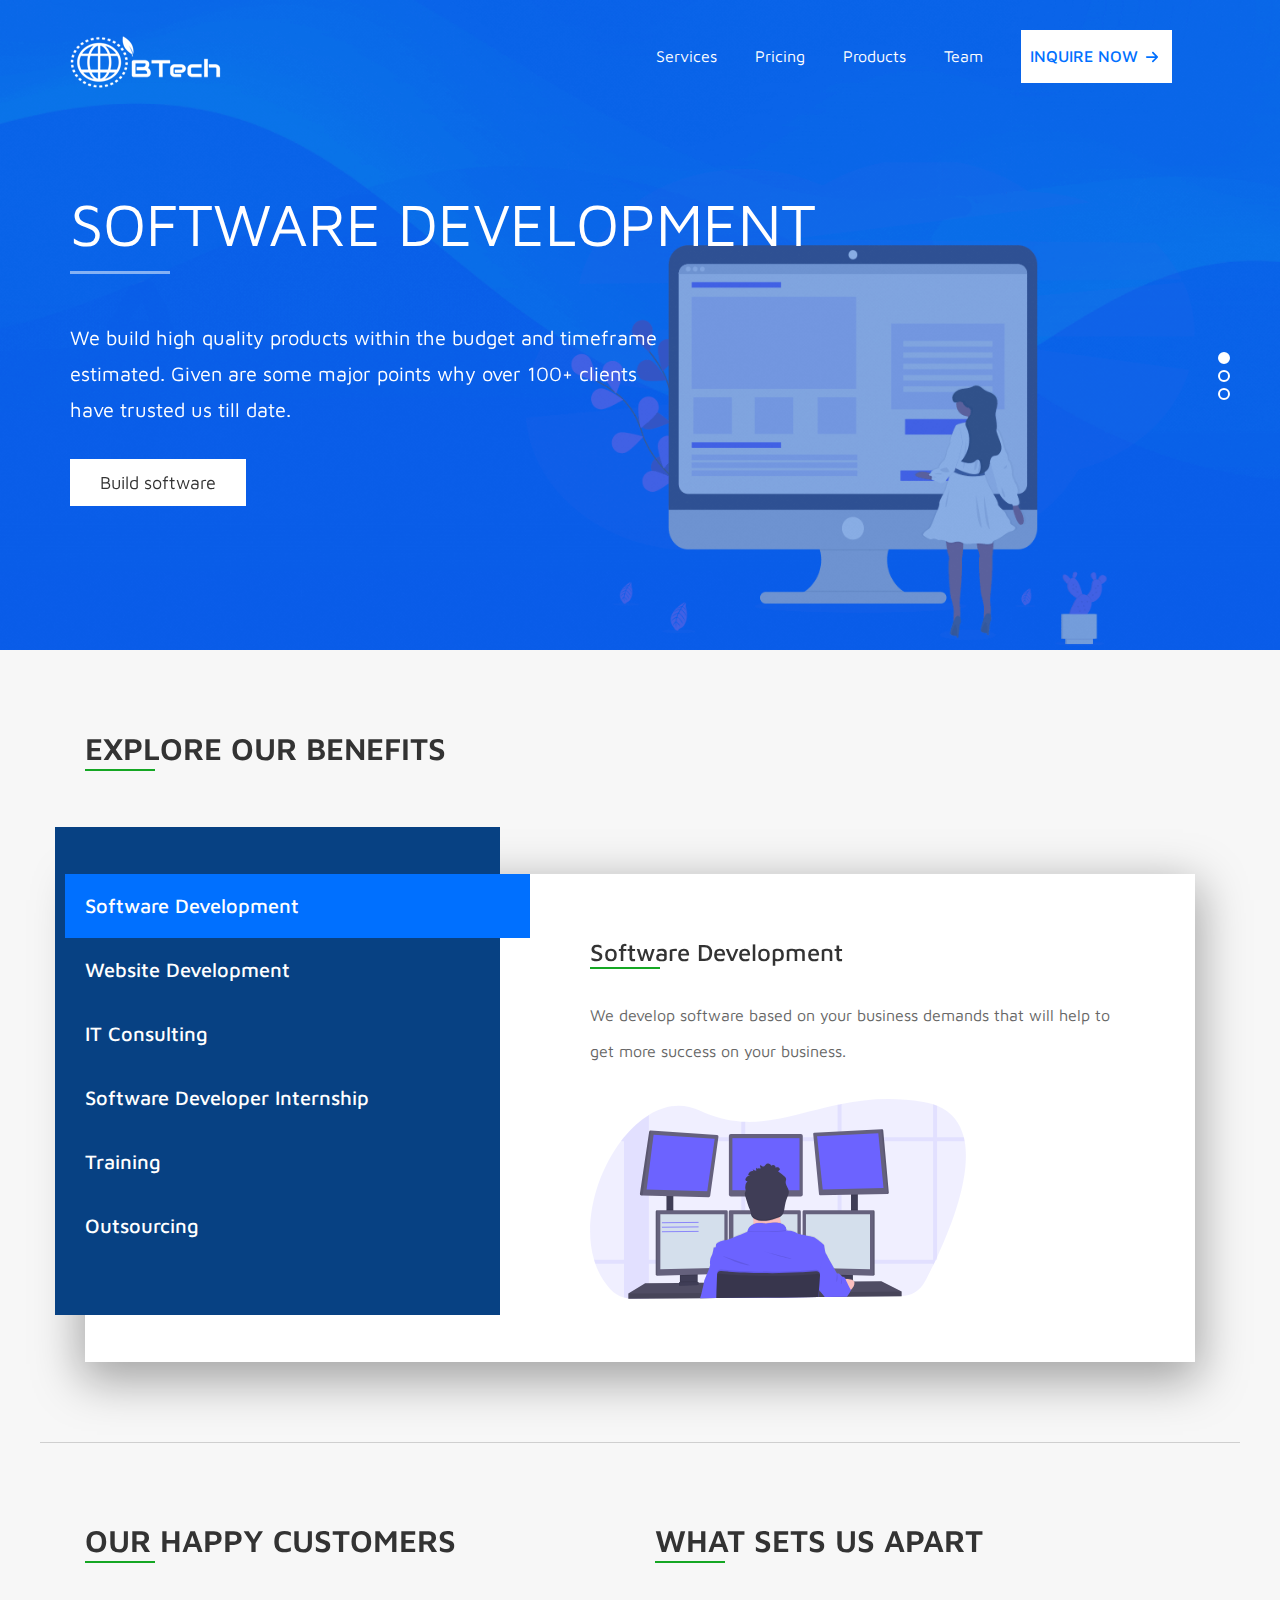
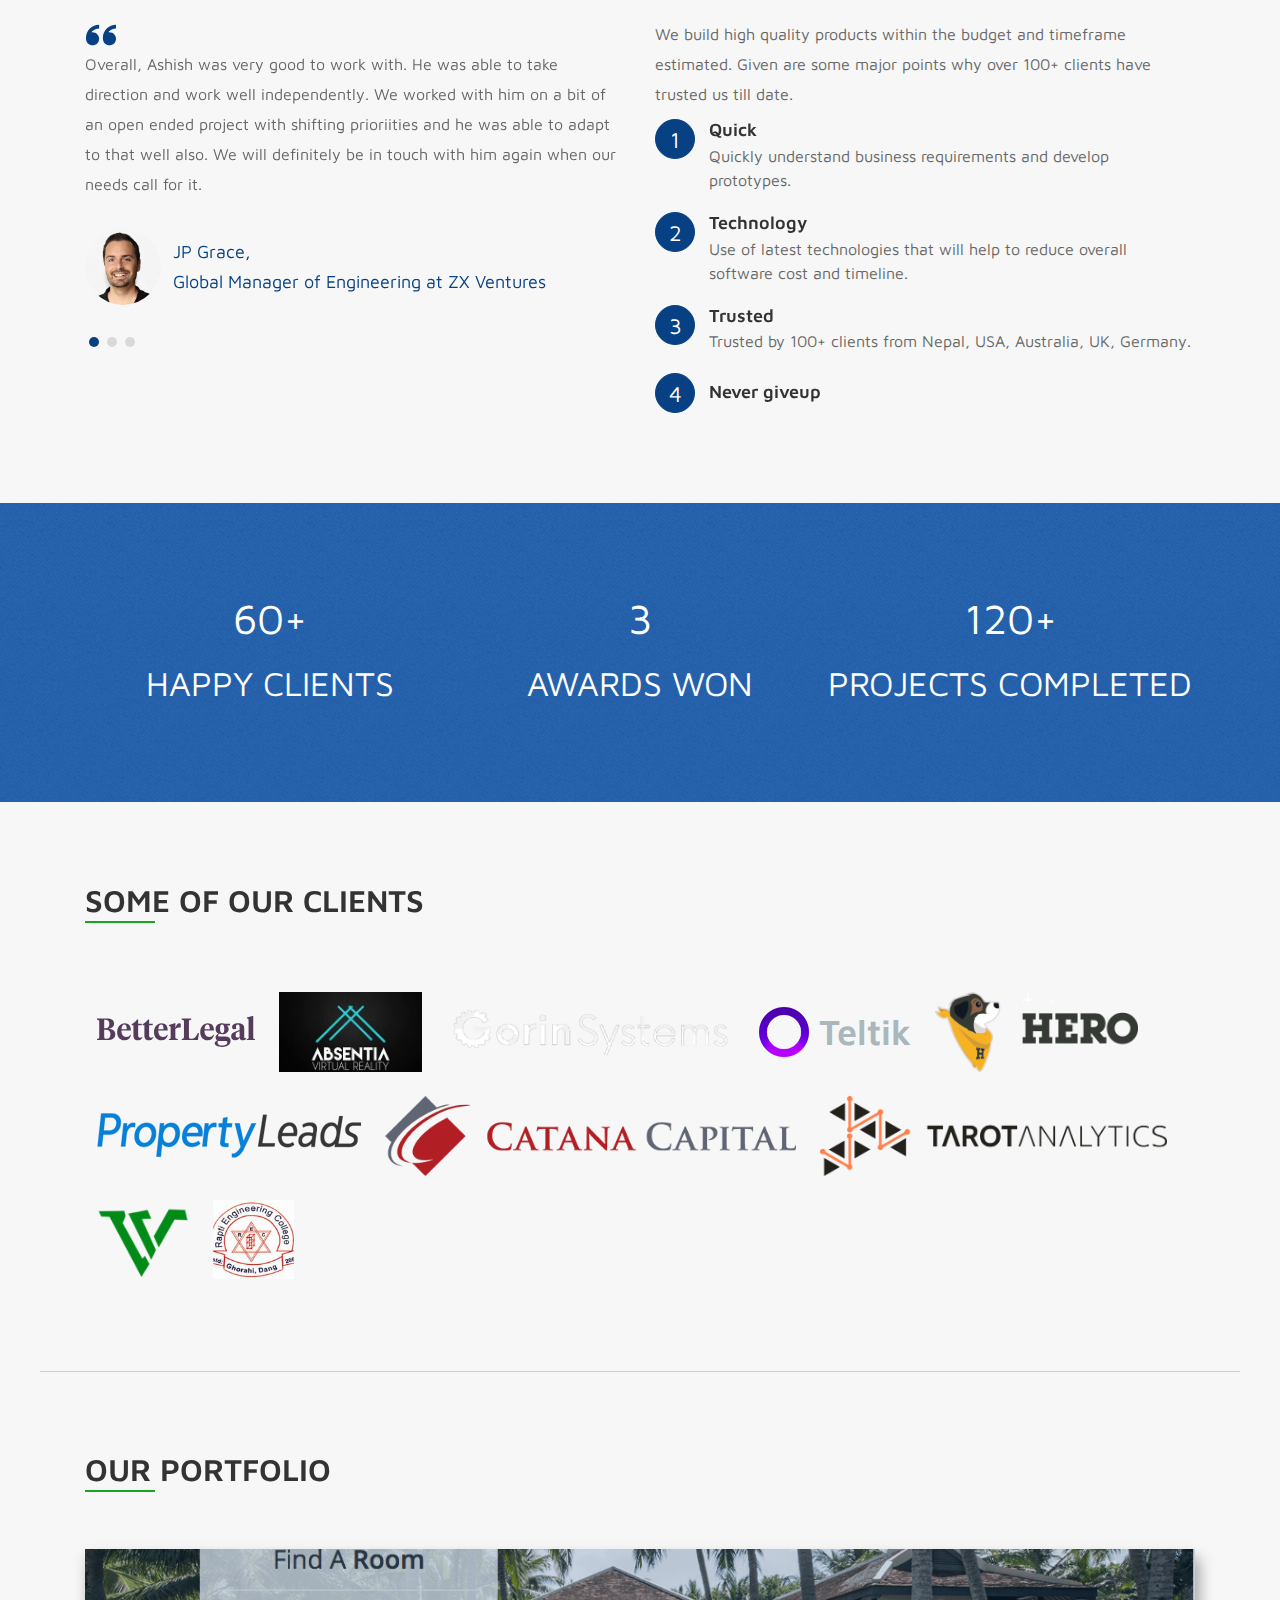
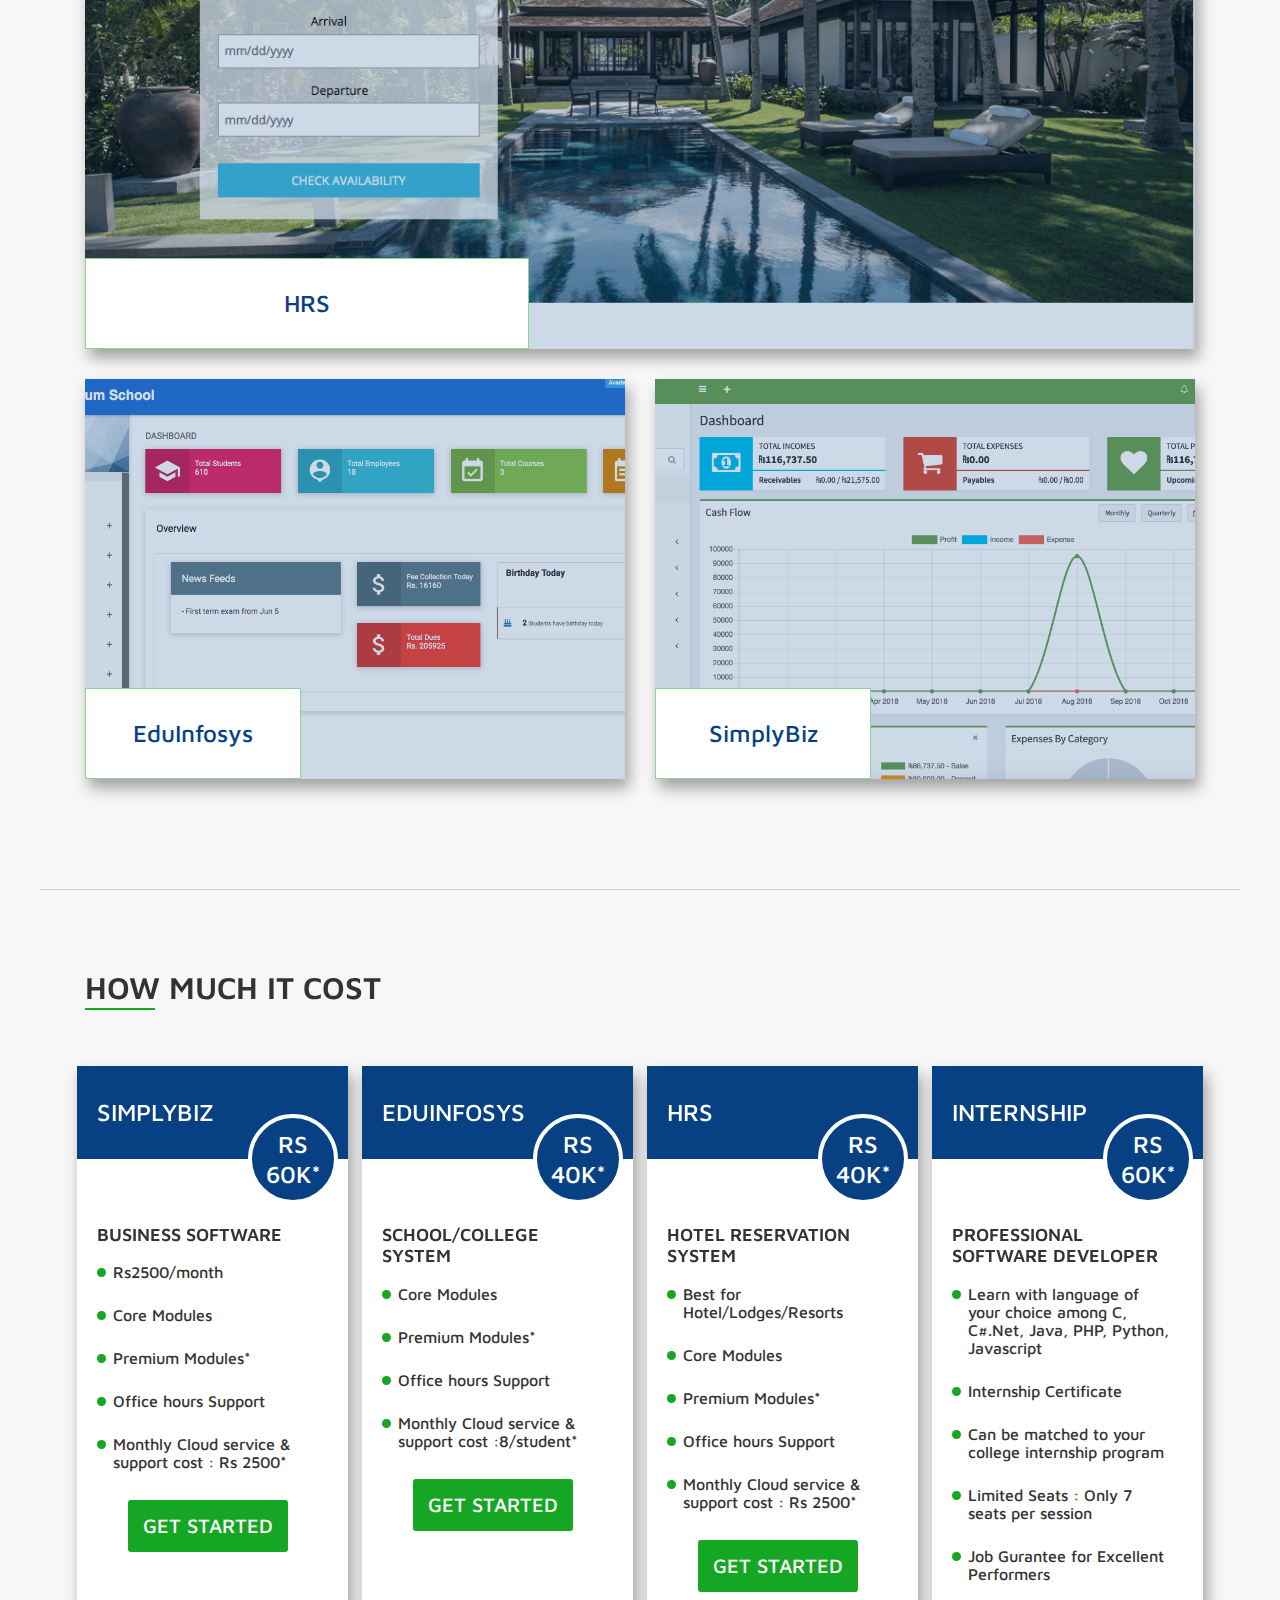
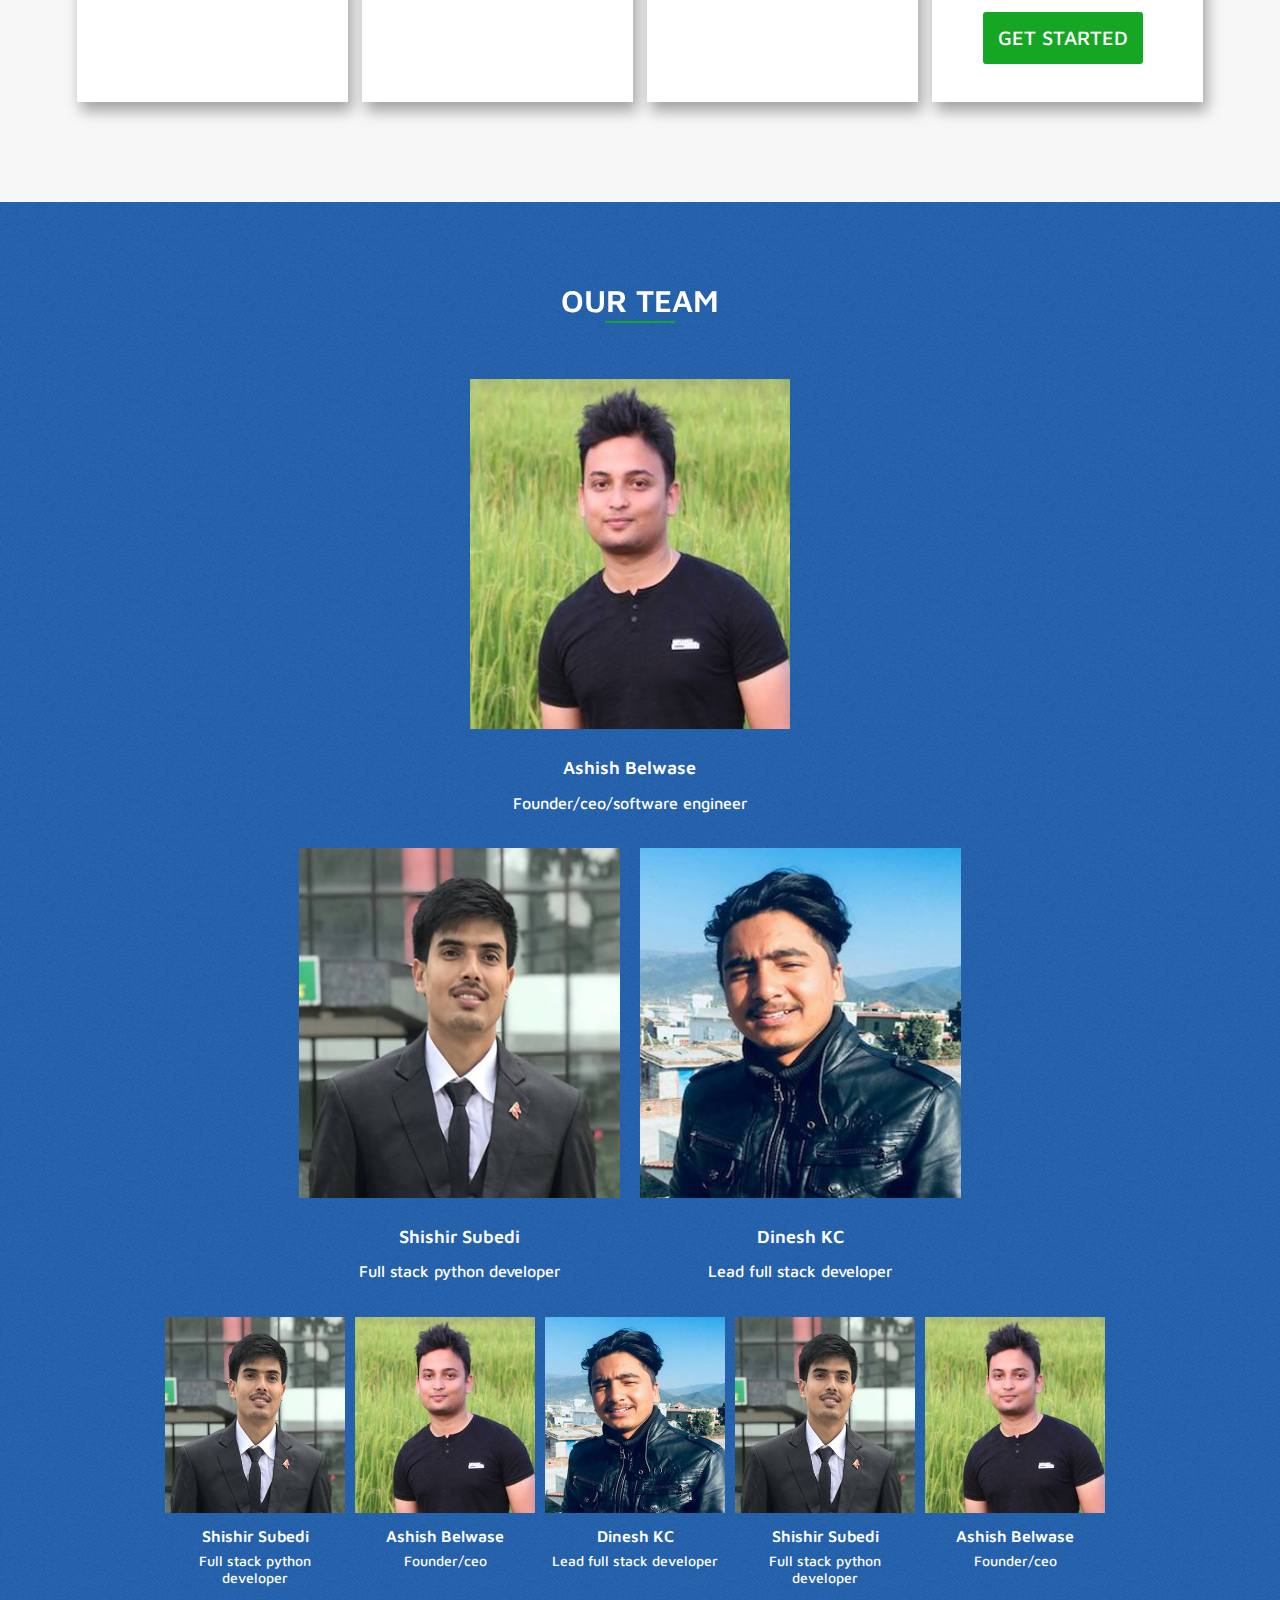
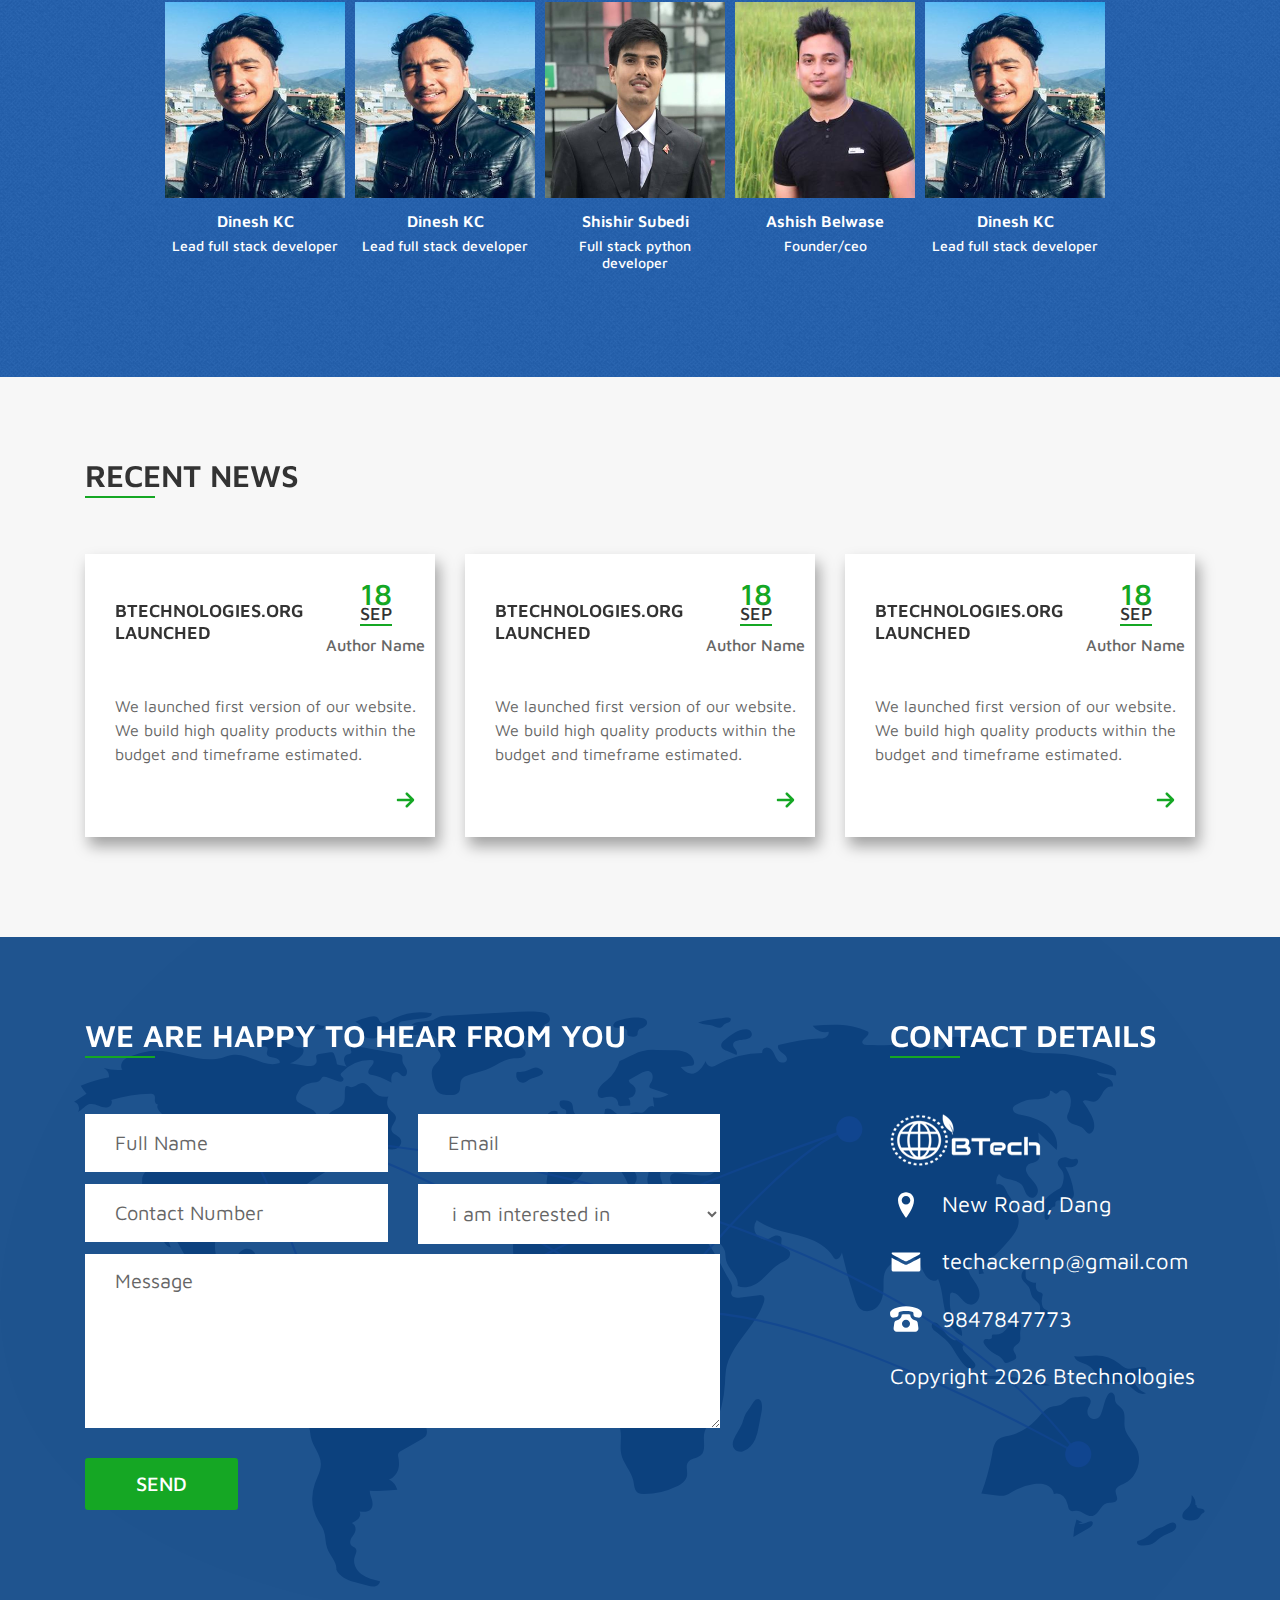
==== commit d4583fde: "fb" ====
--- a/index.html
+++ b/index.html
@@ -981,6 +981,30 @@
             </div>
         </div>
     </footer>
+    
+    <!-- Load Facebook SDK for JavaScript -->
+      <div id="fb-root"></div>
+      <script>
+        window.fbAsyncInit = function() {
+          FB.init({
+            xfbml            : true,
+            version          : 'v9.0'
+          });
+        };
+
+        (function(d, s, id) {
+        var js, fjs = d.getElementsByTagName(s)[0];
+        if (d.getElementById(id)) return;
+        js = d.createElement(s); js.id = id;
+        js.src = 'https://connect.facebook.net/en_US/sdk/xfbml.customerchat.js';
+        fjs.parentNode.insertBefore(js, fjs);
+      }(document, 'script', 'facebook-jssdk'));</script>
+
+      <!-- Your Chat Plugin code -->
+      <div class="fb-customerchat"
+        attribution=setup_tool
+        page_id="123134942419606">
+      </div>
 
     <script src="./js/lib/jquery.min.js"></script>
     <script src="./js/lib/baguetteBox.min.js"></script>
@@ -989,4 +1013,4 @@
     <script src="./js/main.js"></script>
 </body>
 
-</html>+</html>
--- a/css/style.css
+++ b/css/style.css
@@ -642,7 +642,7 @@
       .clients__content.content__custom img {
         padding-right: 1rem; }
     .clients__content img {
-      max-height: 120px;
+      max-height: 80px;
       max-width: 100%; }
     .clients__content:hover {
       -webkit-transform: scale(1.03);
